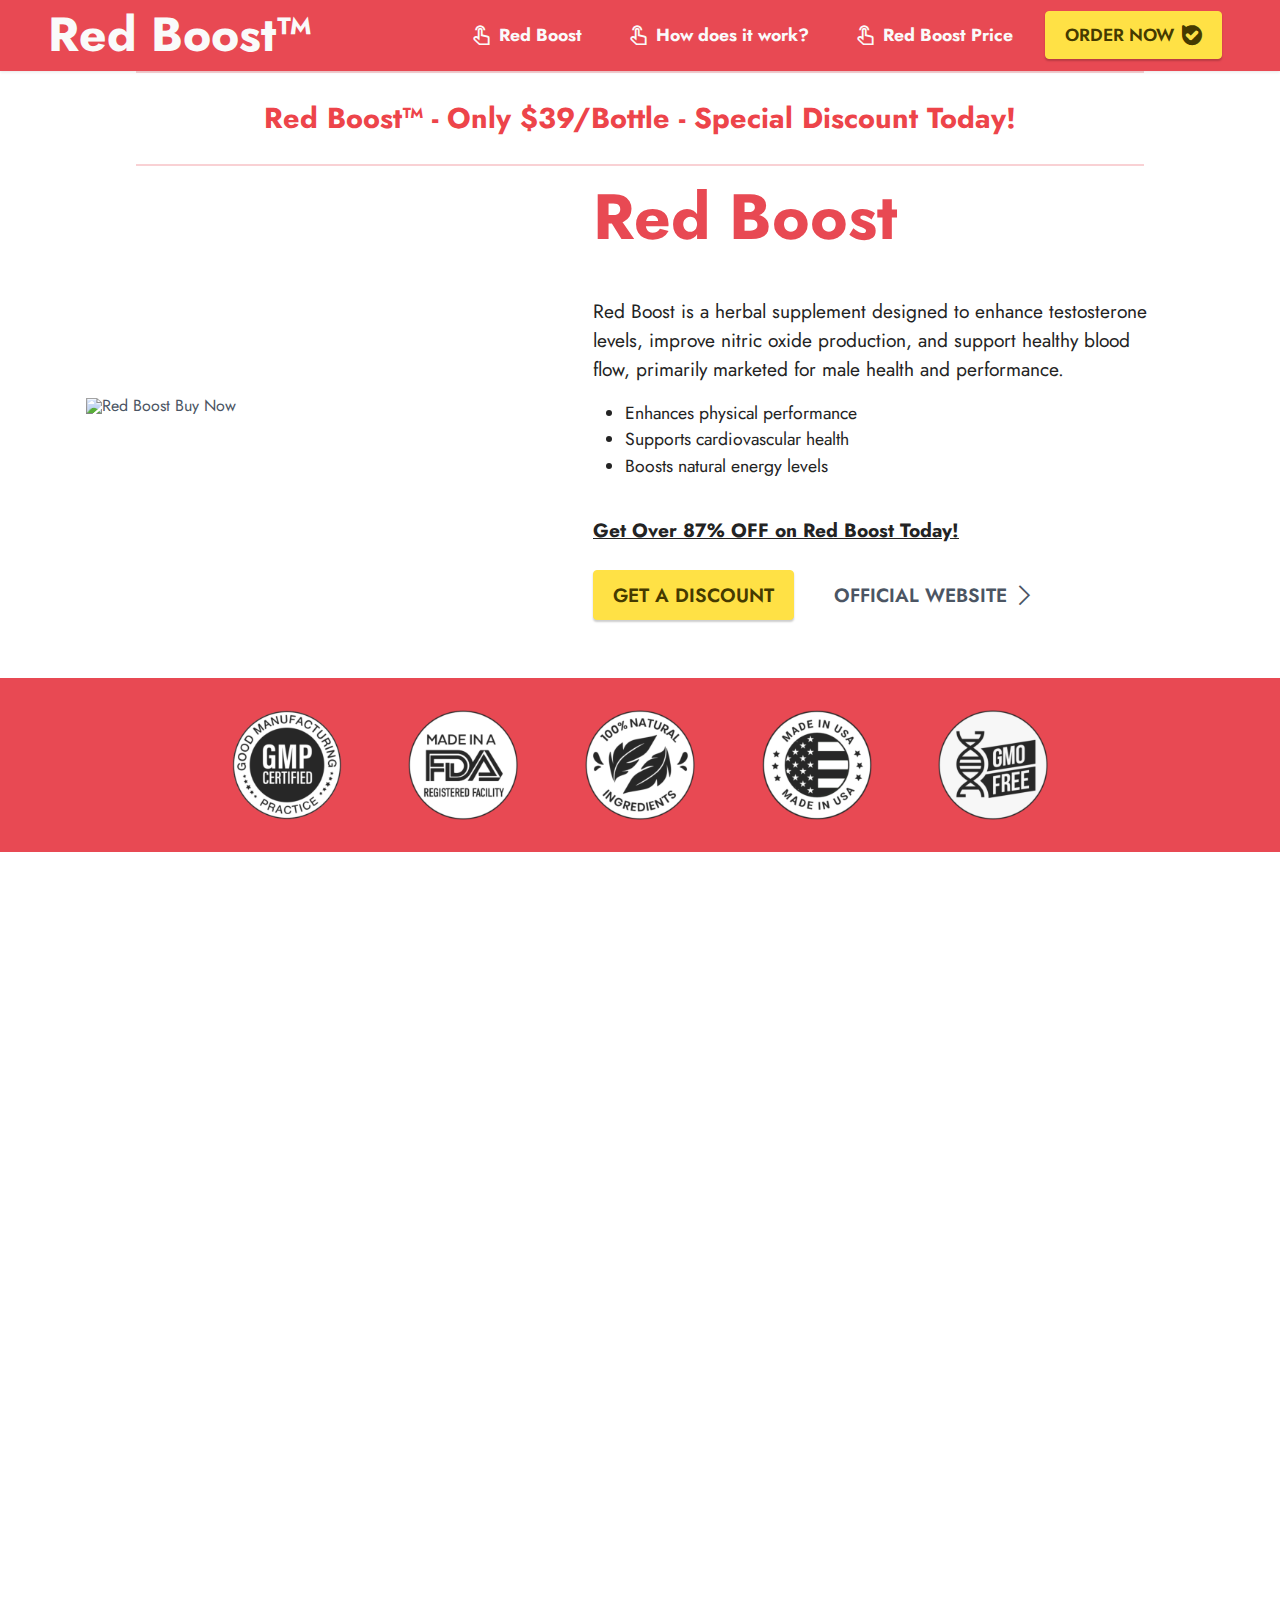
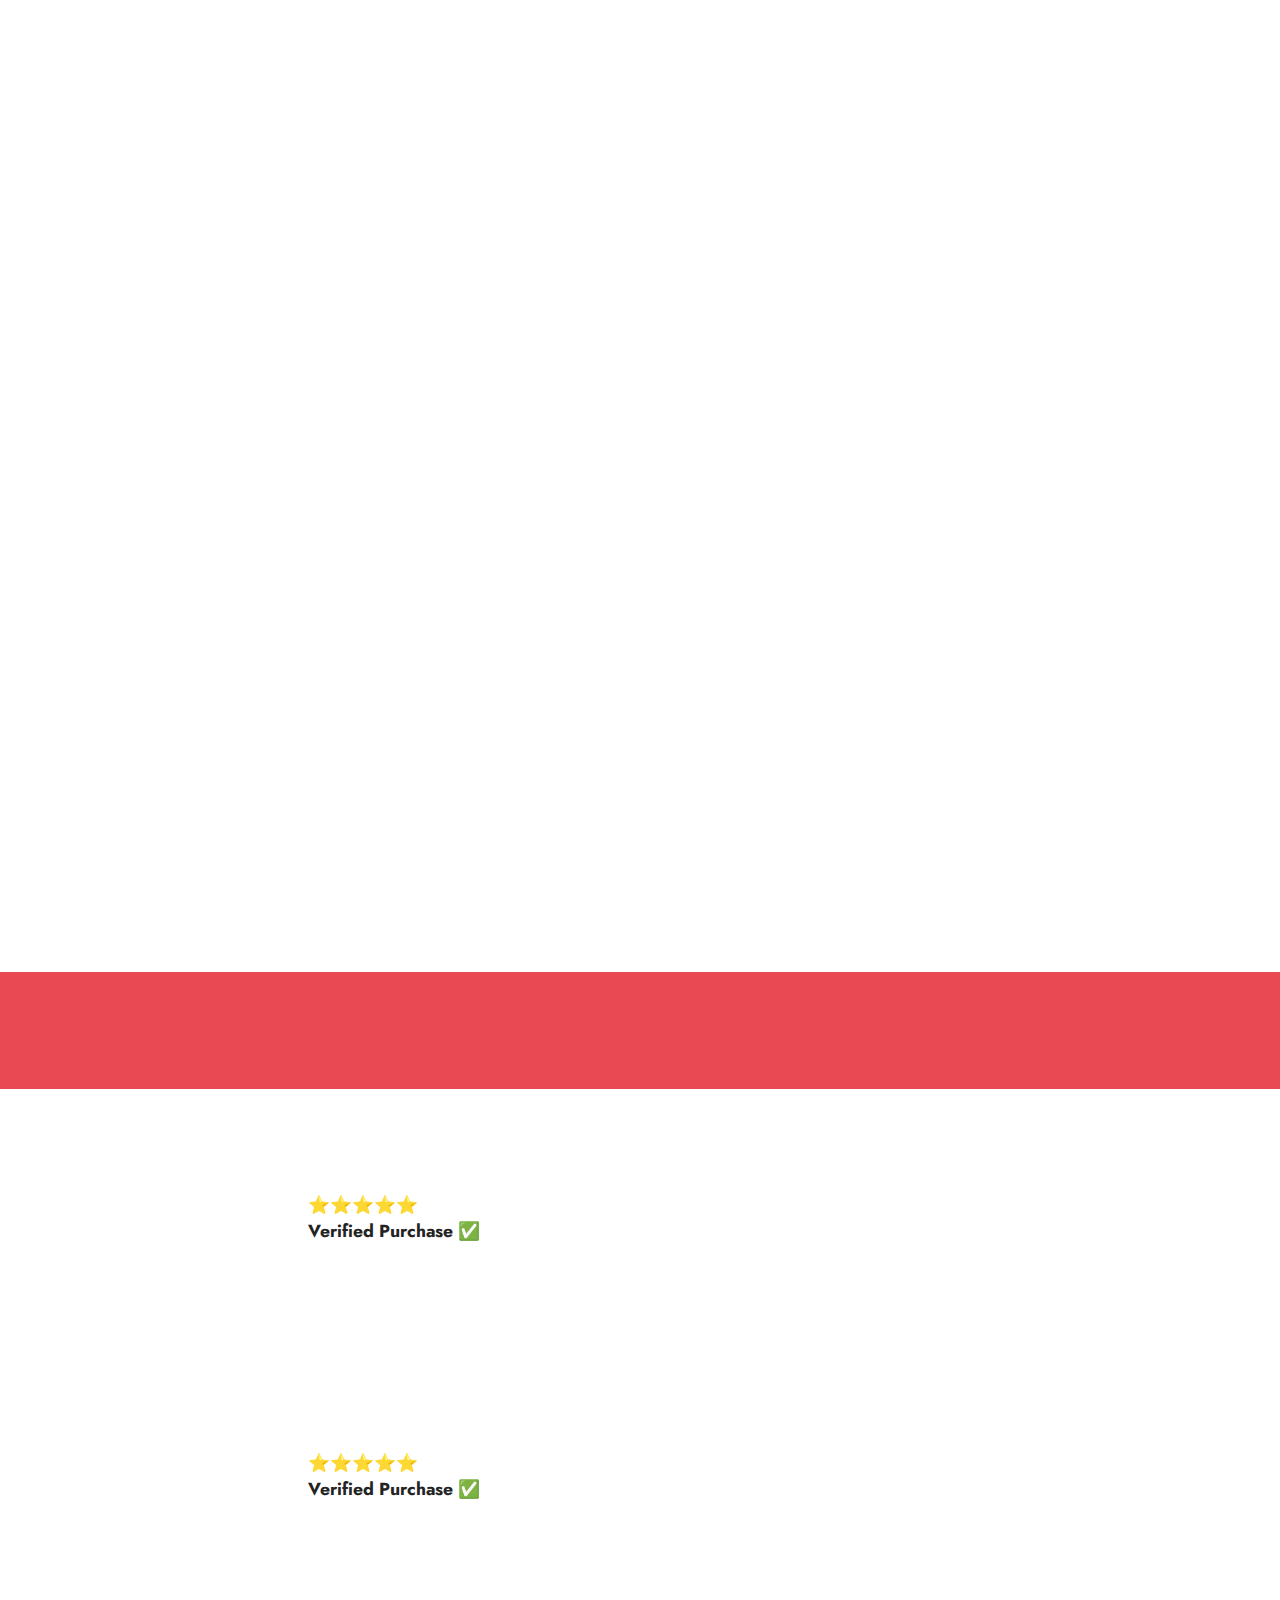
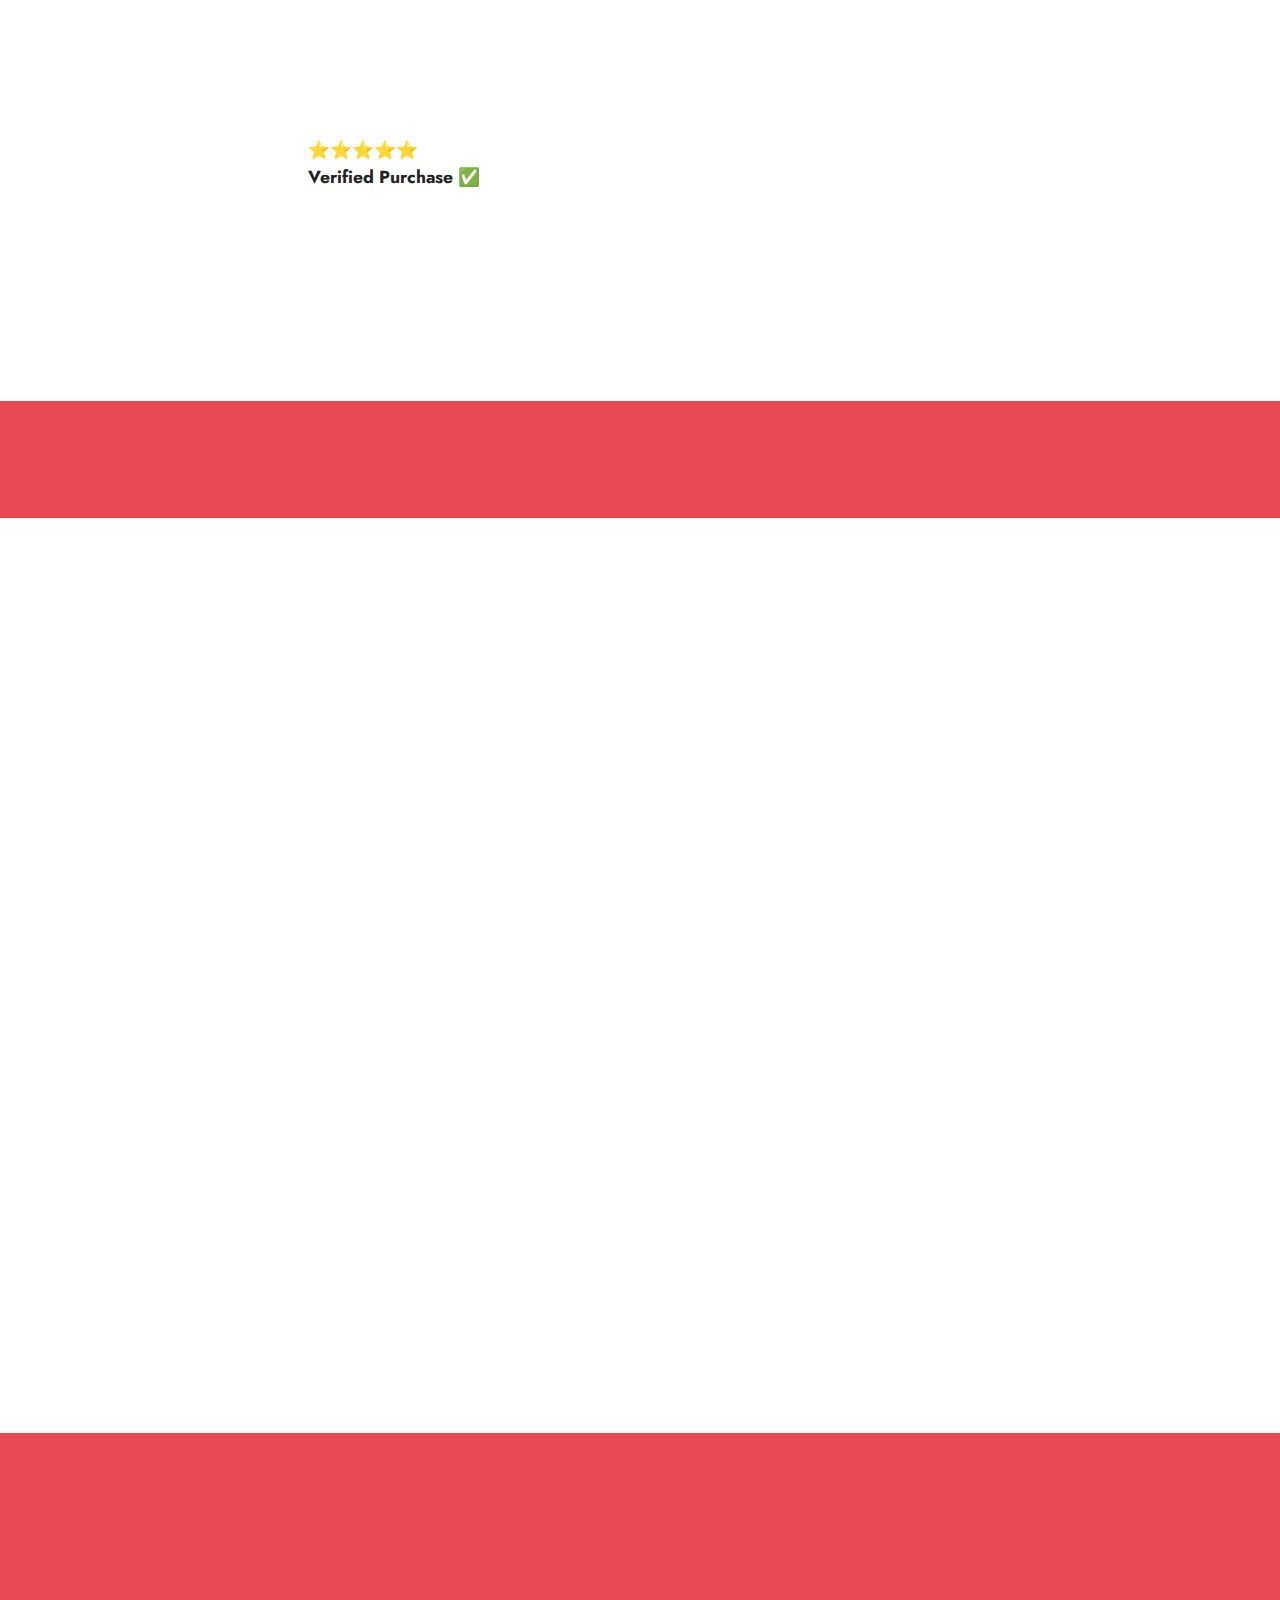
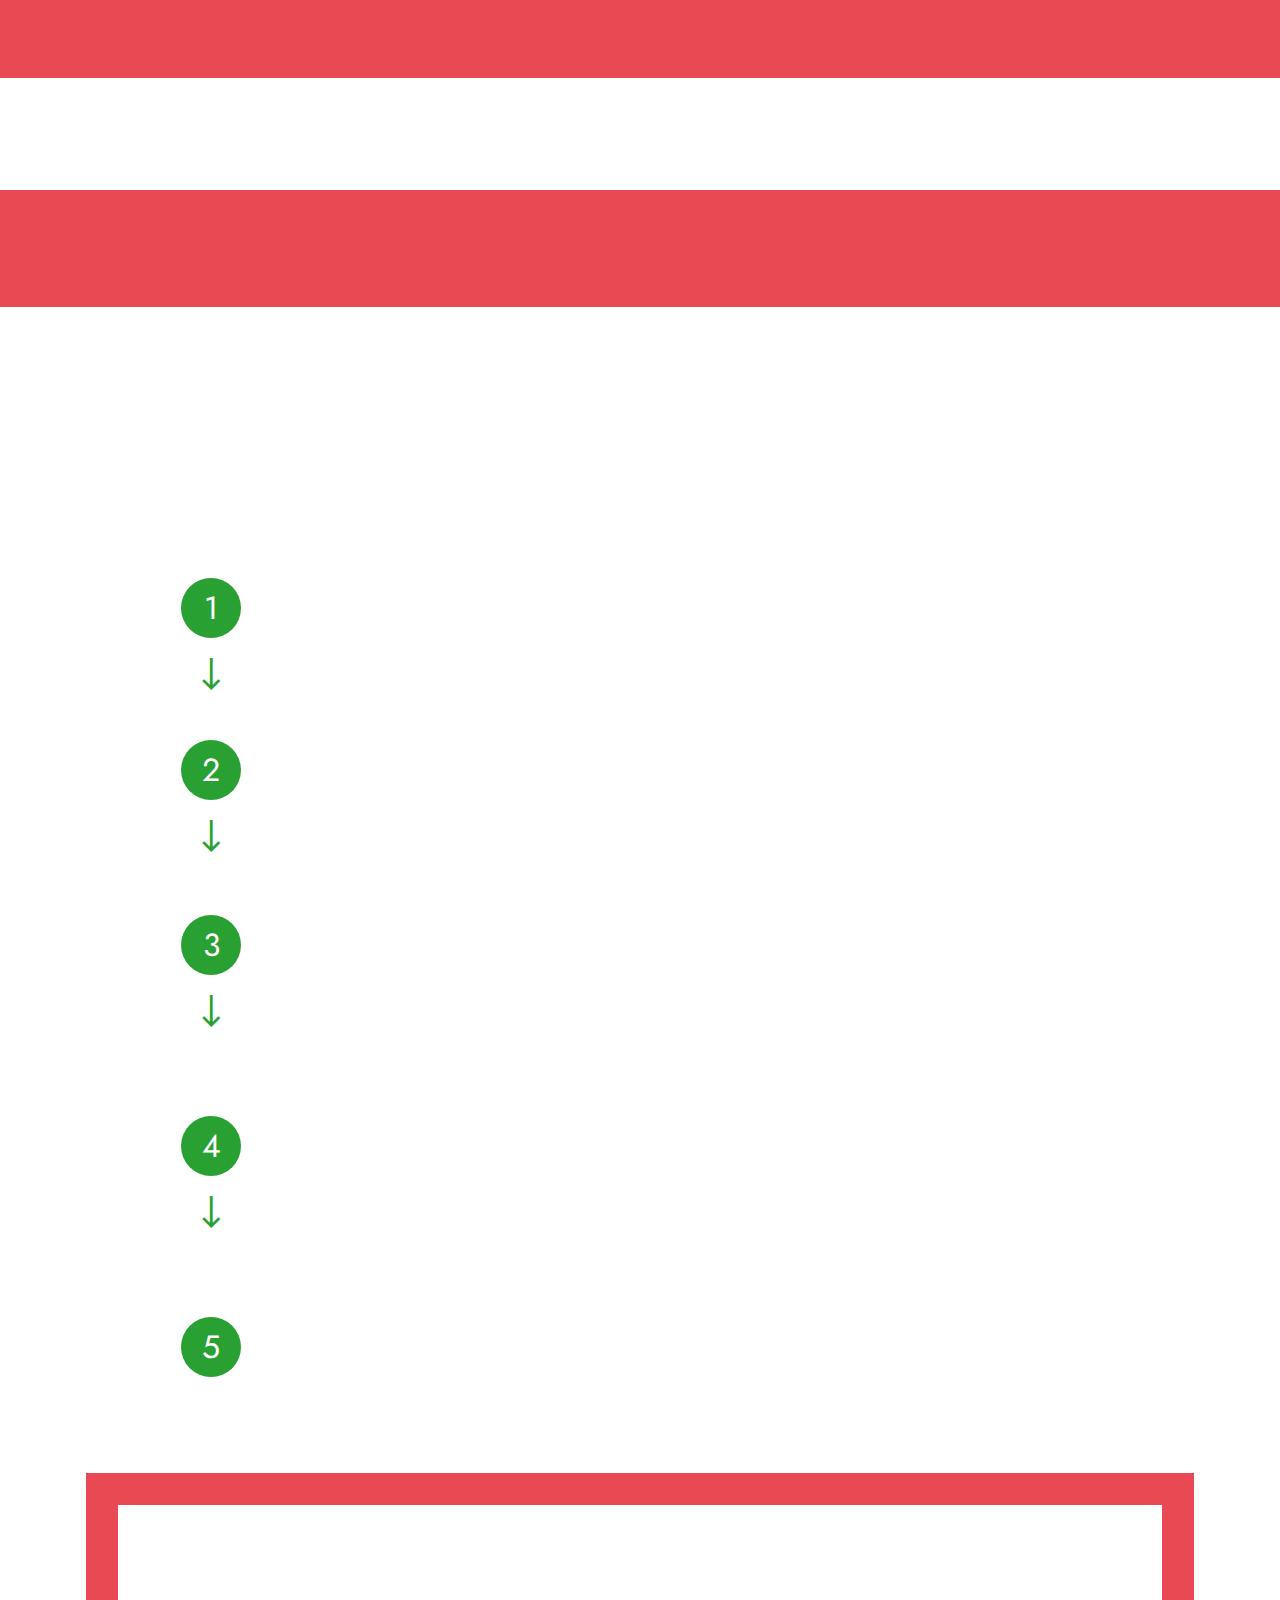
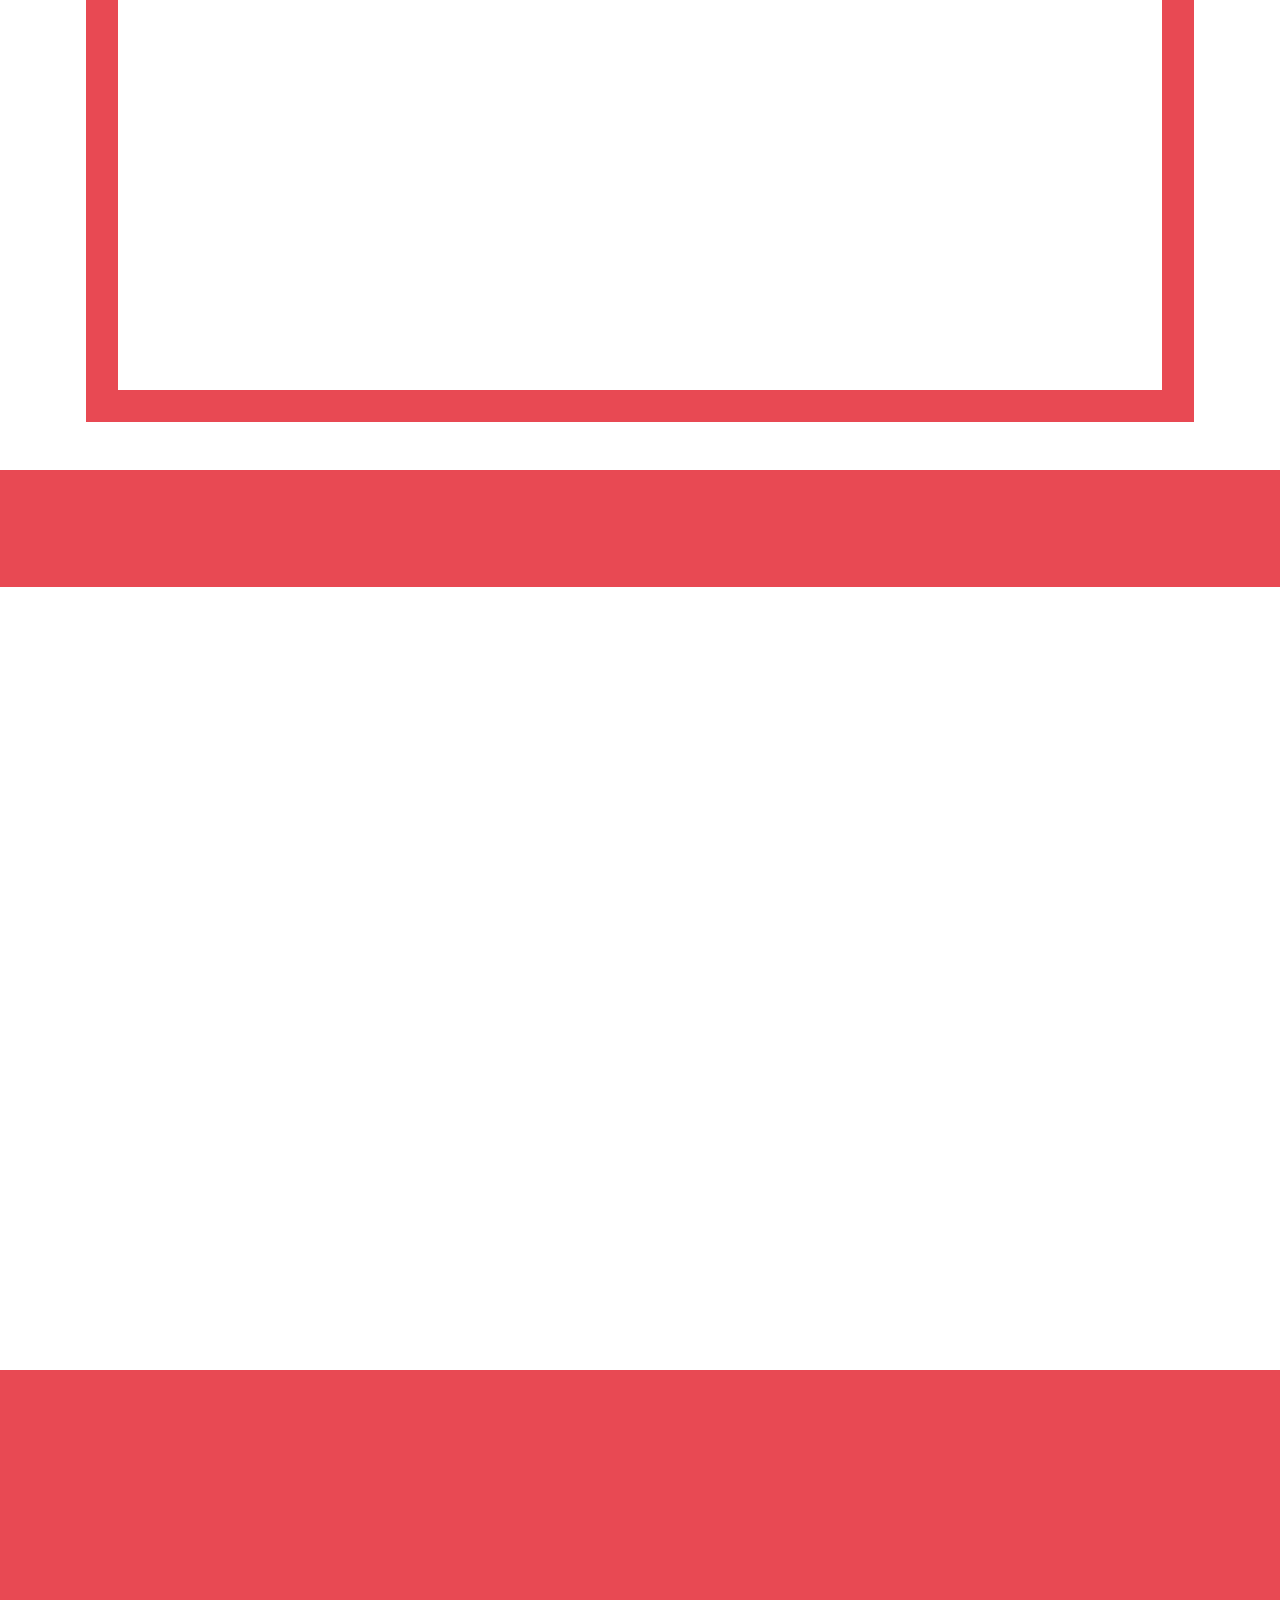
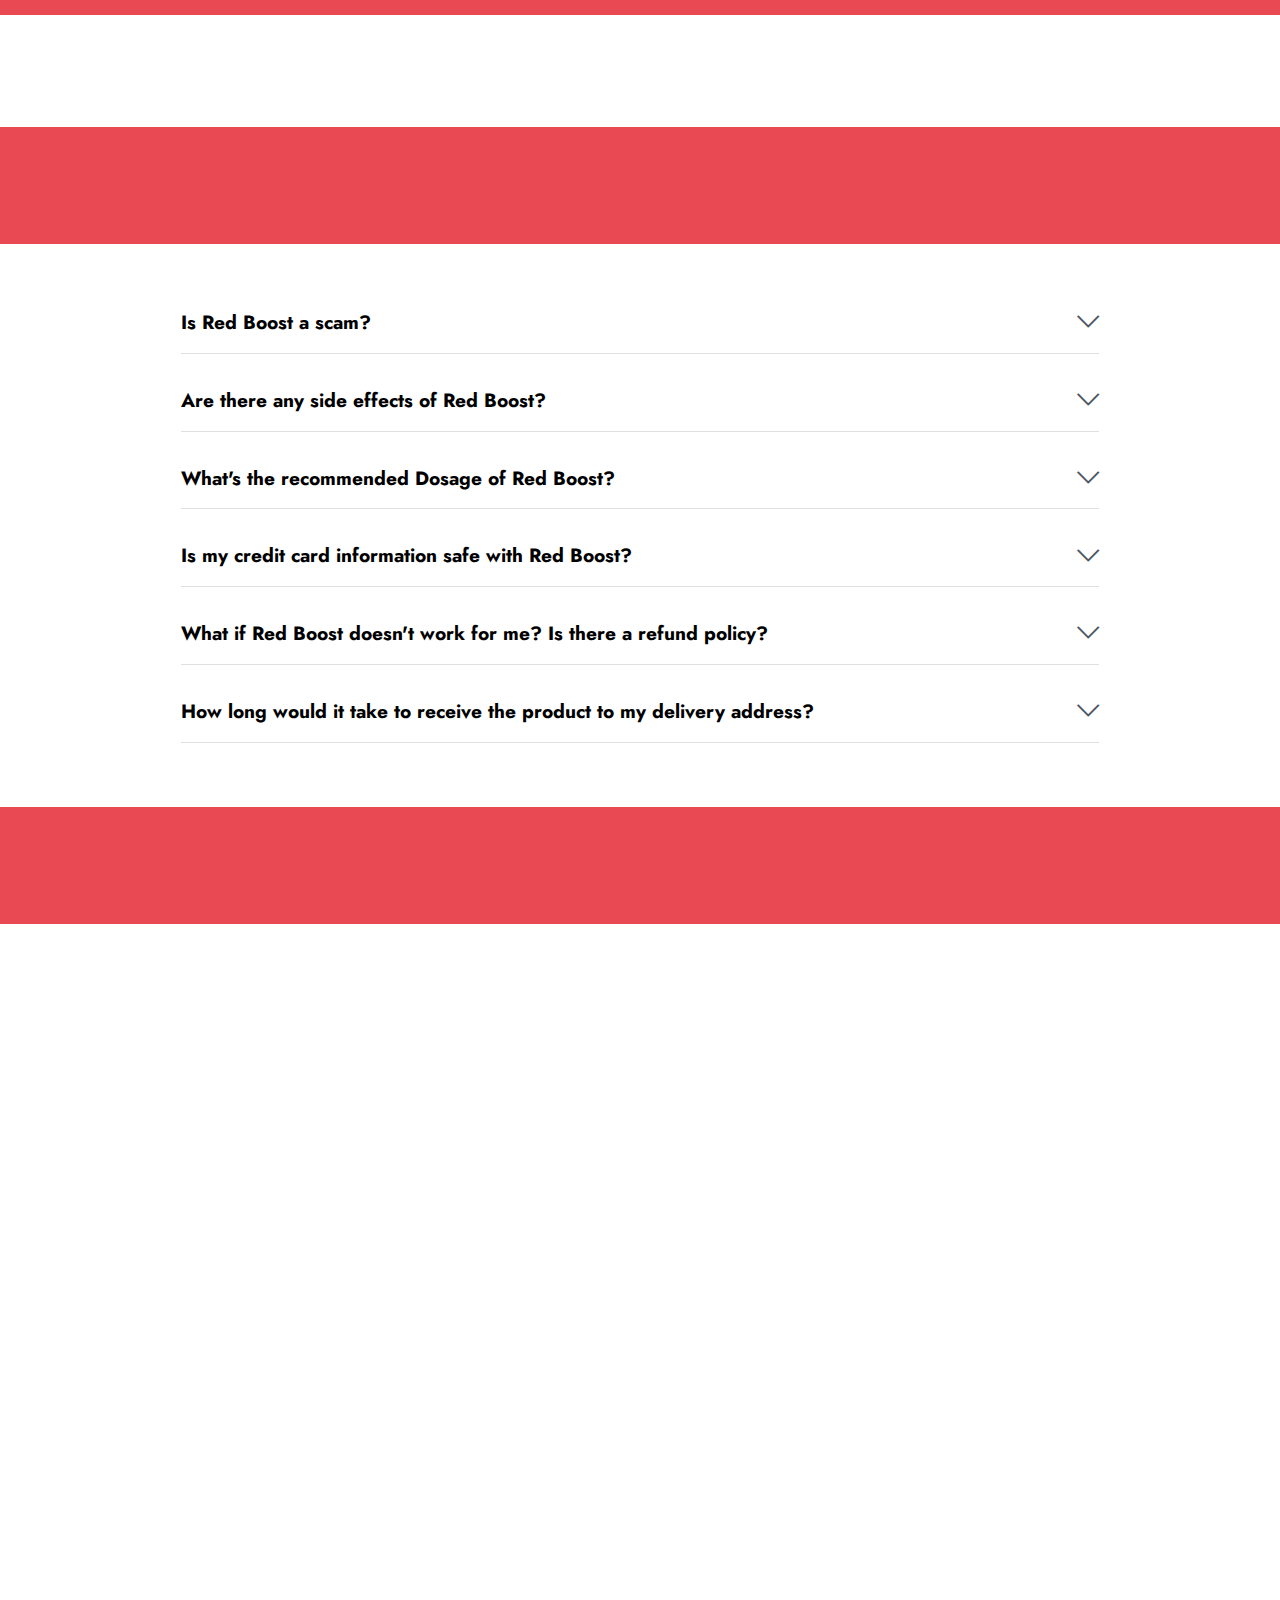
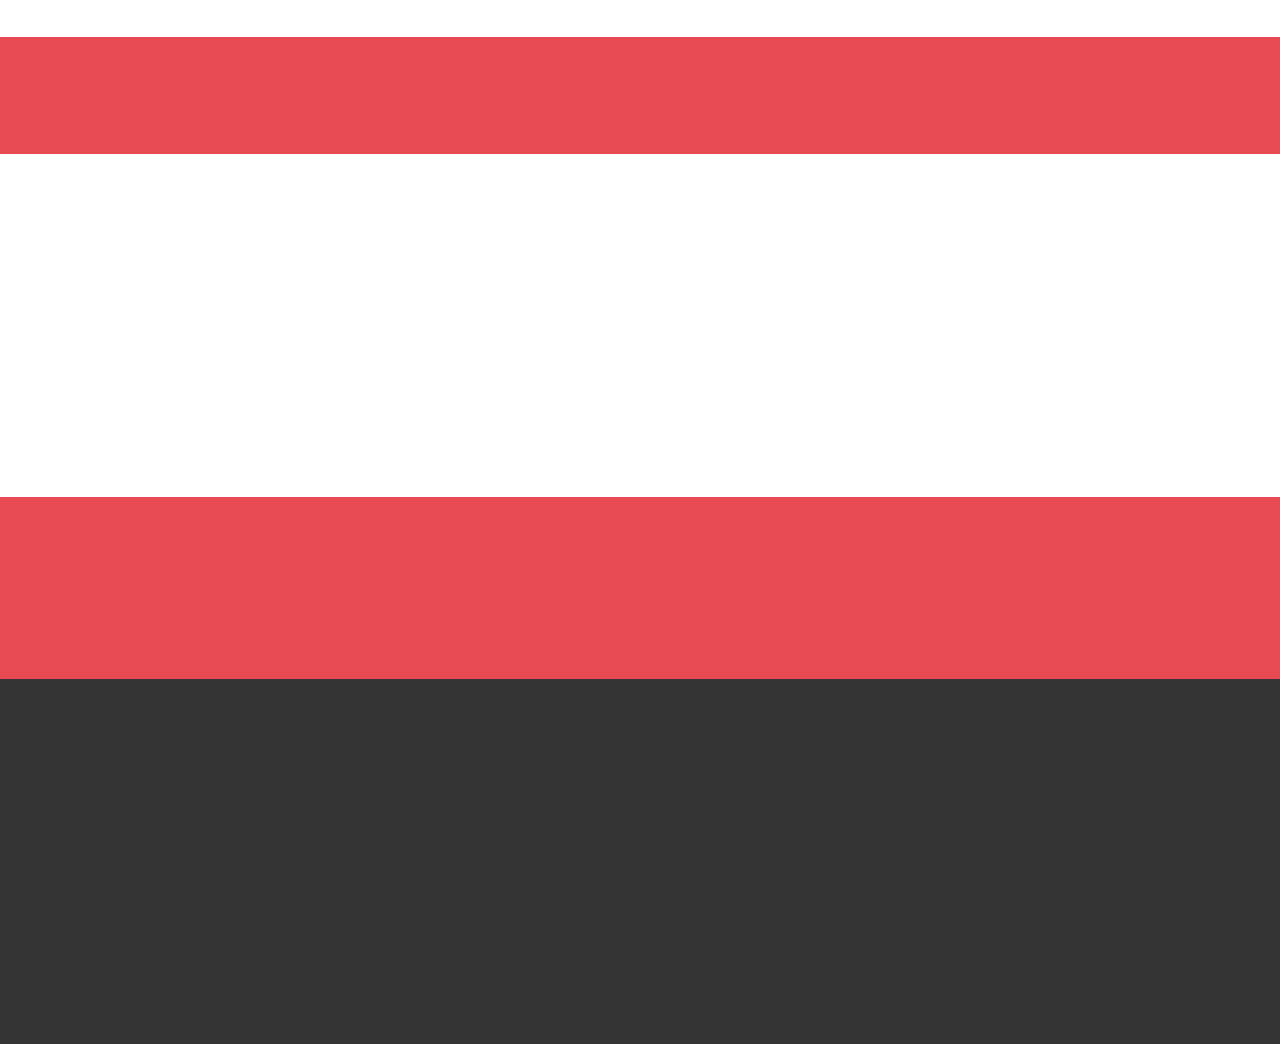
==== index.html @ dc1be2f3 "Add files via upload" ====
<!DOCTYPE html>
<html>
  <head>
    <title>Red Boost™ (Official USA) | Buy RedBoost $39/per jar</title>

    <meta charset="UTF-8" />
    <meta http-equiv="X-UA-Compatible" content="IE=edge" />

    <meta name="twitter:card" content="summary_large_image" />
    <meta name="twitter:image:src" content="" />
    <meta property="og:image" content="" />
    <meta name="twitter:title" content="Red Boost™ (Official USA) | Buy RedBoost $39/per jar" />
    <meta
      name="viewport"
      content="width=device-width, initial-scale=1, minimum-scale=1"
    />
    <link
      rel="shortcut icon"
      href="assets/images/usa.png"
      type="image/x-icon"
    />
    <meta name="description" content="Red Boost supplement is designed to improve men’s sexual health by addressing issues such as low energy, stamina, and power. Buy now to experience the benefits!" />
    <meta
      name="keywords"
      content="Red Boost, RedBoost, Red Boost supplement, Red Boost buy"
    />
    <meta http-equiv="content-language" content="en-us" />

    <link
      rel="stylesheet"
      href="assets/web/assets/mobirise-icons2/mobirise2.css"
    />
    <link
      rel="stylesheet"
      href="assets/web/assets/mobirise-icons/mobirise-icons.css"
    />
    <link rel="stylesheet" href="assets/bootstrap/css/bootstrap.min.css" />
    <link rel="stylesheet" href="assets/bootstrap/css/bootstrap-grid.min.css" />
    <link
      rel="stylesheet"
      href="assets/bootstrap/css/bootstrap-reboot.min.css"
    />
    <link rel="stylesheet" href="assets/animatecss/animate.css" />
    <link rel="stylesheet" href="assets/dropdown/css/style.css" />
    <link rel="stylesheet" href="assets/socicon/css/styles.css" />
    <link rel="stylesheet" href="assets/theme/css/style.css" />
    <link
      rel="preload"
      href="https://fonts.googleapis.com/css?family=Jost:100,200,300,400,500,600,700,800,900,100i,200i,300i,400i,500i,600i,700i,800i,900i&display=swap"
      as="style"
      onload="this.onload=null;this.rel='stylesheet'"
    />
    <noscript
      ><link
        rel="stylesheet"
        href="https://fonts.googleapis.com/css?family=Jost:100,200,300,400,500,600,700,800,900,100i,200i,300i,400i,500i,600i,700i,800i,900i&display=swap"
    /></noscript>
    <link
      rel="preload"
      as="style"
      href="assets/mobirise/css/mbr-additional.css"
    />
    <link
      rel="stylesheet"
      href="assets/mobirise/css/mbr-additional.css"
      type="text/css"
    />

    <meta name="geo.region" content="US" />
    <meta name="geo.placename" content="United States" />
  </head>
  <body>
    <!-- Analytics -->
    <!-- Snap Pixel Code -->
    <script type="text/javascript">
      (function (e, t, n) {
        if (e.snaptr) return;
        var a = (e.snaptr = function () {
          a.handleRequest
            ? a.handleRequest.apply(a, arguments)
            : a.queue.push(arguments);
        });
        a.queue = [];
        var s = "script";
        r = t.createElement(s);
        r.async = !0;
        r.src = n;
        var u = t.getElementsByTagName(s)[0];
        u.parentNode.insertBefore(r, u);
      })(window, document, "https://sc-static.net/scevent.min.js");

      snaptr("init", "e9f0e346-bda5-463f-97de-9b89f2078033", {
        user_email: "__INSERT_USER_EMAIL__",
      });

      snaptr("track", "PAGE_VIEW");
    </script>
    <!-- End Snap Pixel Code -->

    <!-- Meta Pixel Code -->
    <script>
      !(function (f, b, e, v, n, t, s) {
        if (f.fbq) return;
        n = f.fbq = function () {
          n.callMethod
            ? n.callMethod.apply(n, arguments)
            : n.queue.push(arguments);
        };
        if (!f._fbq) f._fbq = n;
        n.push = n;
        n.loaded = !0;
        n.version = "2.0";
        n.queue = [];
        t = b.createElement(e);
        t.async = !0;
        t.src = v;
        s = b.getElementsByTagName(e)[0];
        s.parentNode.insertBefore(t, s);
      })(
        window,
        document,
        "script",
        "https://connect.facebook.net/en_US/fbevents.js"
      );
      fbq("init", "1252382062025789");
      fbq("track", "PageView");
    </script>
    <noscript
      ><img
        height="1"
        width="1"
        style="display: none"
        src="https://www.facebook.com/tr?id=1252382062025789&ev=PageView&noscript=1"
    /></noscript>
    <!-- End Meta Pixel Code -->

    <!-- Google tag (gtag.js) -->
    <script
      async
      src="https://www.googletagmanager.com/gtag/js?id=G-0FQEKQXRQW"
    ></script>
    <script>
      window.dataLayer = window.dataLayer || [];
      function gtag() {
        dataLayer.push(arguments);
      }
      gtag("js", new Date());

      gtag("config", "G-0FQEKQXRQW");
    </script>
    <!-- /Analytics -->

    <section
      data-bs-version="5.1"
      class="menu menu2 cid-tmAYGHW7QI"
      once="menu"
      id="menu2-29"
    >
      <nav class="navbar navbar-dropdown navbar-expand-lg">
        <div class="container-fluid">
          <div class="navbar-brand">
            <span class="navbar-caption-wrap"
              ><a
                class="navbar-caption text-white text-primary display-2"
                href="https://my-redboost.us"
                >Red Boost™</a
              ></span
            >
          </div>
          <button
            class="navbar-toggler"
            type="button"
            data-toggle="collapse"
            data-bs-toggle="collapse"
            data-target="#navbarSupportedContent"
            data-bs-target="#navbarSupportedContent"
            aria-controls="navbarNavAltMarkup"
            aria-expanded="false"
            aria-label="Toggle navigation"
          >
            <div class="hamburger">
              <span></span>
              <span></span>
              <span></span>
              <span></span>
            </div>
          </button>
          <div class="collapse navbar-collapse" id="navbarSupportedContent">
            <ul class="navbar-nav nav-dropdown" data-app-modern-menu="true">
              <li class="nav-item">
                <a
                  class="nav-link link text-white text-primary display-4"
                  href="https://my-redboost.us#features12-2x"
                  ><span
                    class="mobi-mbri mobi-mbri-touch mbr-iconfont mbr-iconfont-btn"
                    style="font-size: 20px"
                  ></span
                  ><strong>Red Boost</strong></a
                >
              </li>
              <li class="nav-item">
                <a
                  class="nav-link link text-white text-primary display-4"
                  href="https://my-redboost.us#content4-6"
                  ><span
                    class="mobi-mbri mobi-mbri-touch mbr-iconfont mbr-iconfont-btn"
                    style="font-size: 20px"
                  ></span
                  ><strong>How does it work?</strong></a
                >
              </li>
              <li class="nav-item">
                <a
                  class="nav-link link text-white text-primary display-4"
                  href="https://my-redboost.us#content4-2f"
                  ><span
                    class="mobi-mbri mobi-mbri-touch mbr-iconfont mbr-iconfont-btn"
                    style="font-size: 20px"
                  ></span
                  ><strong>Red Boost Price</strong></a
                >
              </li>
            </ul>

            <div class="navbar-buttons mbr-section-btn">
              <a
                class="btn btn-warning display-4"
                href="https://6600a07-fv7q8zf32nxbu6aod6.hop.clickbank.net"
                rel="nofollow"
                ><span
                  class="socicon socicon-bale mbr-iconfont mbr-iconfont-btn"
                  style="font-size: 20px"
                ></span
                >ORDER NOW</a
              >
            </div>
          </div>
        </div>
      </nav>
    </section>

    <section
      data-bs-version="5.1"
      class="content6 cid-tGj2dk3VcB"
      id="content6-2p"
    >
      <div class="container-fluid">
        <div class="row justify-content-center">
          <div class="col-md-12 col-lg-10">
            <hr class="line" />
            <p class="mbr-text align-center mbr-fonts-style my-4 display-5">
              <strong
                >Red Boost™&nbsp;- Only $39/Bottle - Special
                Discount Today!</strong
              >
            </p>
            <hr class="line" />
          </div>
        </div>
      </div>
    </section>

    <section
      data-bs-version="5.1"
      class="header14 cid-tmAWnNTbYr"
      id="header14-28"
    >
      <div class="container">
        <div class="row justify-content-center align-items-center">
          <div class="col-12 col-md-5 image-wrapper">
            <a href="https://6600a07-fv7q8zf32nxbu6aod6.hop.clickbank.net" rel="nofollow"
              ><img
                src="assets/images/Red-Boost.png"
                alt="Red Boost Buy Now"
            /></a>
          </div>
          <div class="col-12 col-md">
            <div class="text-wrapper">
              <h1 class="mbr-section-title mbr-fonts-style mb-3 display-1">
                <strong>Red Boost</strong>
              </h1>
              <p class="mbr-text mbr-fonts-style display-7">
                <br />Red Boost is a herbal supplement designed to enhance testosterone levels, improve nitric oxide production, and support healthy blood flow, primarily marketed for male health and performance.
              </p>
              <div class="mbr-text mbr-fonts-style display-4">
                <ul>
                  
                  <li>Enhances physical performance</li>
                  
                  <li>Supports cardiovascular health</li>
                  
                  <li>Boosts natural energy levels</li>
                  
                </ul>
              </div>
              <p class="mbr-text mbr-fonts-style display-7">
                <strong
                  ><u
                    >Get Over 87% OFF on Red Boost Today!</u
                  ></strong
                ><br />
              </p>
              <div class="mbr-section-btn mt-3">
                <a
                  class="btn btn-warning display-7"
                  href="https://6600a07-fv7q8zf32nxbu6aod6.hop.clickbank.net"
                  rel="nofollow"
                  >GET A DISCOUNT<font face="Moririse2"></font
                ></a>
                <a
                  class="btn btn-primary-outline display-7"
                  href="https://6600a07-fv7q8zf32nxbu6aod6.hop.clickbank.net"
                  rel="nofollow"
                  ><span
                    class="mobi-mbri mobi-mbri-arrow-next mbr-iconfont mbr-iconfont-btn"
                    style="font-size: 20px"
                  ></span
                  >OFFICIAL WEBSITE</a
                >
              </div>
            </div>
          </div>
        </div>
      </div>
    </section>

    <section
      data-bs-version="5.1"
      class="people3 cid-tH9DkCSLTu"
      id="people03-2w"
    >
      <div class="images-container container">
        <div class="row justify-content-center">
          <div class="col-md-3 card">
            <img
              src="assets/images/gmp-certified.png"
              alt="Red Boost GMP Certified"
            />
          </div>
          <div class="col-md-3 card">
            <img
              src="assets/images/fda-approved.png"
              alt="Red Boost Made in FDA Registered Facility"
            />
          </div>
          <div class="col-md-3 card">
            <img
              src="assets/images/natural-product.png"
              alt="Red Boost 100% Natural Product"
            />
          </div>
          <div class="col-md-3 card">
            <img
              src="assets/images/made-in-usa.png"
              alt="Red Boost Made in USA"
            />
          </div>
          <div class="col-md-3 card">
            <img src="assets/images/gmo-free.png" alt="Red Boost GMO Free" />
          </div>
        </div>
      </div>
    </section>

    <section
      data-bs-version="5.1"
      class="features11 cid-tH9DmgGGPn"
      id="features12-2x"
    >
      <div class="container">
        <div class="m-0 row align-items-center">
          <div class="col-12 col-lg">
            <div class="card-wrapper">
              <div class="card-box">
                <h2 class="card-title mbr-fonts-style mb-4 display-2">
                  <strong>What Is Red Boost?</strong>
                </h2>
                <p class="mbr-text mbr-fonts-style mb-4 display-7">
                  <br />
                   Red Boost is a natural dietary supplement that is specifically designed to support healthy blood circulation and overall well-being. The formula targets the underlying factors contributing to poor fitness and addresses the root causes of inadequate blood flow. By harnessing the power of carefully selected ingredients, Red Boost enhances physical strength and provides the body with the necessary energy to perform at its best. <br /><br />
                   The supplement is formulated using organic substances and herbs, following proven methods to maximize its effectiveness. The ingredients in Red Boost stimulate the production of nitric oxide in the body, which in turn boosts blood flow and maintains healthy organ function. By increasing stamina and reducing anxiety and stress levels, Red Boost helps individuals achieve peak performance and well-being.<br /><br />
                   One of the key ingredients in Red Boost is horny goat weed extract, which has great antioxidant properties. This component helps reduce oxidative stress, which can indirectly affect reproductive health. The natural ingredients in Red Boost also ensure that the smooth muscle around the male reproductive organ is functioning optimally.<br /><br />
                   Red Boost also boosts nitric oxide levels in the body. Nitric oxide is a molecule involved in many bodily processes, including circulation, respiration, and reproduction. In men, nitric oxide is necessary for achieving and maintaining optimal reproductive health. It relaxes the smooth muscles of the organs and allows good blood flow into the tissues surrounding the outer reproductive organs. This improved blood flow results in better desire and long-lasting performance.<br /><br />
                   The Red Boost supplement offers a plethora of health benefits. Apart from male health benefits, the Red Boost formula provides multiple other health benefits that make the product attractive. These include higher nitric oxide levels, strengthened smooth muscles, better cardiovascular and mental health, and overall great internal health.<br /><br />
                   The product is made in the USA in an FDA-certified facility, ensuring its quality and safety. Red Boost is pure, safe, and has no negative side effects. It is produced under the most strict and precise conditions, making it a reliable choice for those seeking to improve their health and performance.<br /><br />
                  
                </p>
              </div>
            </div>
          </div>
          <div class="p-0 col-12 col-lg-6 md-pb">
            <div class="image-wrapper">
              <img
                src="assets/images/Red-Boost-supplement.png"
                alt="Red Boost Supplement"
              />
            </div>
          </div>
        </div>
      </div>
    </section>

    <section
      data-bs-version="5.1"
      class="content4 cid-tI6nLx69Mo"
      id="content4-2y"
    >
      <div class="container">
        <div class="row justify-content-center">
          <div class="title col-md-12 col-lg-12">
            <h2
              class="mbr-section-title mbr-fonts-style align-center mb-4 display-2"
            >
              <strong>Red Boost Reviews: Real Users, Real Results</strong>
            </h2>
          </div>
        </div>
      </div>
    </section>

    <section
      data-bs-version="5.1"
      class="team2 cid-tI6nMTyTXC"
      xmlns="http://www.w3.org/1999/html"
      id="team2-2z"
    >
      <div class="container">
        <div class="card">
          <div class="card-wrapper">
            <div class="row align-items-center">
              <div class="col-12 col-md-2">
                <div class="image-wrapper">
                  <img
                    src="assets/images/taylor.png"
                    alt="Red Boost Taylor"
                  />
                </div>
              </div>
              <div class="col-12 col-md">
                <div class="card-box">
                  <h5 class="card-title mbr-fonts-style m-0 mb-3 display-5">
                    <strong><u>Taylor P.</u></strong>
                  </h5>
                  <h6 class="card-subtitle mbr-fonts-style mb-3 display-4">
                    ⭐⭐⭐⭐⭐<br /><strong>Verified Purchase ✅</strong>
                  </h6>
                  <p class="mbr-text mbr-fonts-style display-7">
                    I was a bit skeptical at first, but after my second intake of Red Boost, I noticed a significant change. I felt more energetic and my performance improved drastically. My wife and I were able to enjoy our intimate moments more and I still felt energized afterwards. This product is truly awesome.
                  </p>
                </div>
              </div>
            </div>
          </div>
        </div>
        <div class="card">
          <div class="card-wrapper">
            <div class="row align-items-center">
              <div class="col-12 col-md-2">
                <div class="image-wrapper">
                  <img src="assets/images/casey.png" alt="Red Boost Casey" />
                </div>
              </div>
              <div class="col-12 col-md">
                <div class="card-box">
                  <h5 class="card-title mbr-fonts-style m-0 mb-3 display-5">
                    <strong><u>Casey V.</u></strong>
                  </h5>
                  <h6 class="card-subtitle mbr-fonts-style mb-3 display-4">
                    <strong>⭐⭐⭐⭐⭐<br /></strong
                    ><strong>Verified Purchase ✅</strong>
                  </h6>
                  <p class="mbr-text mbr-fonts-style display-7">
                    Red Boost has been a great addition to my daily routine. It has helped increase my libido and has subtly improved my erectile function. I've noticed that my erections are fuller and thicker, thanks to the improved blood flow provided by the ingredients in Red Boost. It's a great supplement for male health.
                  </p>
                </div>
              </div>
            </div>
          </div>
        </div>
        <div class="card">
          <div class="card-wrapper">
            <div class="row align-items-center">
              <div class="col-12 col-md-2">
                <div class="image-wrapper">
                  <img
                    src="assets/images/peyton.png"
                    alt="Red Boost Peyton"
                  />
                </div>
              </div>
              <div class="col-12 col-md">
                <div class="card-box">
                  <h5 class="card-title mbr-fonts-style m-0 mb-3 display-5">
                    <strong><u>Peyton B.</u></strong>
                  </h5>
                  <h6 class="card-subtitle mbr-fonts-style mb-3 display-4">
                    <strong>⭐⭐⭐⭐⭐<br /></strong
                    ><strong>Verified Purchase ✅</strong>
                  </h6>
                  <p class="mbr-text mbr-fonts-style display-7">
                    Before taking Red Boost, I was quite self-conscious about the size of my penis. However, since I started using this supplement, my confidence has improved significantly. I've noticed an increase in size and my partners have been more satisfied as well. I can confidently say that Red Boost has made my relationships more rewarding.
                  </p>
                </div>
              </div>
            </div>
          </div>
        </div>
      </div>
    </section>

    <section
      data-bs-version="5.1"
      class="content4 cid-tjtxWwqj42"
      id="content4-6"
    >
      <div class="container">
        <div class="row justify-content-center">
          <div class="title col-md-12 col-lg-12">
            <h2
              class="mbr-section-title mbr-fonts-style align-center mb-4 display-2"
            >
              <strong>How Does Red Boost Work?</strong>
            </h2>
          </div>
        </div>
      </div>
    </section>

    <section
      data-bs-version="5.1"
      class="content5 cid-sKy7tkCOig cid-tjtzqzBvQT"
      id="content5-7"
    >
      <div class="container">
        <div class="row justify-content-center">
          <div class="col-md-12 col-lg-10">
            <p class="mbr-text mbr-fonts-style display-7">
              Red Boost works by utilizing a proprietary blend of natural ingredients to support healthy blood flow, particularly to the male reproductive organs. The supplement's effectiveness lies in its ability to increase the production of nitric oxide in the body, a molecule crucial for various bodily processes including circulation, respiration, and reproduction. The increased nitric oxide levels help relax the smooth muscles of the organs, allowing for improved blood flow and consequently enhancing desire and performance.
              <br />
            </p>
          </div>
        </div>
      </div>
    </section>

    <section
      data-bs-version="5.1"
      class="content8 cid-tjtzAQHko8"
      id="content8-8"
    >
      <div class="container">
        <div class="row justify-content-center">
          <div class="counter-container col-md-12 col-lg-10">
            <div class="mbr-text mbr-fonts-style display-7">
              <ul>
                
                <li><strong>Red Boost works by increasing the production of nitric oxide in the body, a molecule crucial for various bodily processes.</strong></li>
                <br />
                
                <li><strong>The supplement contains a key ingredient, horny goat weed extract, which has antioxidant properties that help reduce oxidative stress.</strong></li>
                <br />
                
                <li><strong>The natural ingredients in Red Boost ensure optimal functioning of the smooth muscle around the male reproductive organ.</strong></li>
                <br />
                
                <li><strong>Red Boost boosts nitric oxide levels in the body, which is necessary for achieving and maintaining optimal reproductive health in men.</strong></li>
                <br />
                
                <li><strong>The increased nitric oxide levels help relax the smooth muscles of the organs, allowing for improved blood flow.</strong></li>
                <br />
                
                <li><strong>This improved blood flow, facilitated by Red Boost, results in enhanced desire and long-lasting performance.</strong></li>
                <br />
                
                <li>
                  <strong>Made in the USA in an FDA-Approved Facility</strong>
                </li>
              </ul>
            </div>
          </div>
        </div>
      </div>
    </section>

    <section
      data-bs-version="5.1"
      class="content4 cid-sKy7YKiKVs cid-tq5OSuAQeg"
      id="content4-2f"
    >
      <div class="container">
        <div class="row justify-content-center">
          <div class="title col-md-12 col-lg-10">
            <h3
              class="mbr-section-title mbr-fonts-style align-center mb-4 display-2"
            >
              <strong>Limited Time Discounted Pricing - Act Now! </strong><br />
            </h3>
            <h4
              class="mbr-section-subtitle align-center mbr-fonts-style mb-4 display-5"
            >
              <strong> Buy Red Boost While Stocks Last!</strong>
            </h4>
          </div>
        </div>
      </div>
    </section>

    <section data-bs-version="5.1" class="image3 cid-tjufRGoCIV" id="image3-l">
      <div class="container">
        <div class="row justify-content-center">
          <div class="col-12 col-lg-10">
            <div class="image-wrapper">
              <a href="https://6600a07-fv7q8zf32nxbu6aod6.hop.clickbank.net" rel="nofollow"
                ><img
                  src="assets/images/Red-Boost-buy.png"
                  alt="Red Boost"
              /></a>
            </div>
          </div>
        </div>
      </div>
    </section>

    <section
      data-bs-version="5.1"
      class="content4 cid-tkw6WynXJP"
      id="content4-1c"
    >
      <div class="container">
        <div class="row justify-content-center">
          <div class="title col-md-12 col-lg-12">
            <h2
              class="mbr-section-title mbr-fonts-style align-center mb-4 display-2"
            >
              <strong>Red Boost Ingredients: What's Inside?</strong>
            </h2>
          </div>
        </div>
      </div>
    </section>

    <section
      data-bs-version="5.1"
      class="content5 cid-sKy7tkCOig cid-tkw70l93LY"
      id="content5-1d"
    >
      <div class="container">
        <div class="row justify-content-center">
          <div class="col-md-12 col-lg-10">
            <p class="mbr-text mbr-fonts-style display-7">
              Red Boost is formulated with a blend of natural ingredients, each selected for their unique health benefits. These ingredients work together to support healthy blood flow, enhance testosterone levels, and improve overall well-being. The key components include Icariin, also known as 'horny goat weed', Tongkat Ali, Fenugreek, Citrulline, and Nettle Root. Each of these ingredients plays a crucial role in the effectiveness of the Red Boost supplement.
              <br /><br /><strong
                >Here is a list of major Red Boost Vitamins &amp;
                Ingredients along with their benefits:&nbsp;</strong
              ><br />
            </p>
          </div>
        </div>
      </div>
    </section>

    <section
      data-bs-version="5.1"
      class="features19 cid-tkw7hjl6MS"
      id="features20-1e"
    >
      <div class="container">
        <div class="row justify-content-center">
          <div class="col-12 col-md-10">
             
            <div class="item mbr-flex">
              <div class="icon-box">
                <span class="step-number mbr-fonts-style display-5"
                  >1</span
                >
              </div>
              <div class="text-box">
                <h4
                  class="icon-title card-title mbr-black mbr-fonts-style display-7"
                >
                  <strong>Icariin (Horny Goat Weed)</strong>
                </h4>
                <h5 class="icon-text mbr-black mbr-fonts-style display-4">
                  Icariin, also known as 'Horny Goat Weed', is a powerful male performance herb that has been used for centuries in Asia. It is a potent antioxidant that supports healthy blood flow, boosting hardness, desire, and stamina.
                </h5>
              </div>
            </div>
              
            <div class="item mbr-flex">
              <div class="icon-box">
                <span class="step-number mbr-fonts-style display-5"
                  >2</span
                >
              </div>
              <div class="text-box">
                <h4
                  class="icon-title card-title mbr-black mbr-fonts-style display-7"
                >
                  <strong>Tongkat Ali</strong>
                </h4>
                <h5 class="icon-text mbr-black mbr-fonts-style display-4">
                  Tongkat Ali is a herbal extract with multiple benefits. It works to minimize oxidative stress and reduces fatigue levels while supporting the conversion of food into workable energy.
                </h5>
              </div>
            </div>
              
            <div class="item mbr-flex">
              <div class="icon-box">
                <span class="step-number mbr-fonts-style display-5"
                  >3</span
                >
              </div>
              <div class="text-box">
                <h4
                  class="icon-title card-title mbr-black mbr-fonts-style display-7"
                >
                  <strong>Fenugreek</strong>
                </h4>
                <h5 class="icon-text mbr-black mbr-fonts-style display-4">
                  Fenugreek is a natural substance that works in a unique way to restore vitality and energy. It also strengthens the immune system. This substance helps in enhancing cognitive wellbeing, strengthening physical health, and supports in alleviating inflammatory conditions while reducing oxidative stress.
                </h5>
              </div>
            </div>
              
            <div class="item mbr-flex">
              <div class="icon-box">
                <span class="step-number mbr-fonts-style display-5"
                  >4</span
                >
              </div>
              <div class="text-box">
                <h4
                  class="icon-title card-title mbr-black mbr-fonts-style display-7"
                >
                  <strong>Citrulline</strong>
                </h4>
                <h5 class="icon-text mbr-black mbr-fonts-style display-4">
                  Citrulline is a potent nutrient that boosts vasodilation, a process which supports the flow of nutrient-rich blood to every part of the body while maintaining healthy blood vessels. It has a potent effect on nitric oxide and oxygen while supporting healthy blood flow. It is frequently used by athletes to improve physical performance and also helps maintain healthy blood pressure.
                </h5>
              </div>
            </div>
              
            <div class="item mbr-flex last">
              <div class="icon-box">
                <span class="step-number mbr-fonts-style display-5"
                  >5</span
                >
              </div>
              <div class="text-box">
                <h4
                  class="icon-title card-title mbr-black mbr-fonts-style display-7"
                >
                  <strong>Nettle Root</strong>
                </h4>
                <h5 class="icon-text mbr-black mbr-fonts-style display-4">
                  Nettle Root works in a unique way to restore vitality and energy, and also strengthens the immune system. It helps in enhancing cognitive wellbeing, strengthening physical health, and supports in alleviating inflammatory conditions while reducing oxidative stress. It also repairs the damages caused by toxins.
                </h5>
              </div>
            </div>
             
          </div>
        </div>
      </div>
    </section>

    <section
      data-bs-version="5.1"
      class="content5 cid-tH9siU8KyP"
      id="content5-2v"
    >
      <div class="container">
        <div class="card-wrapper">
          <div class="content-wrapper">
            <div class="row align-items-center">
              <div class="col-12 col-lg-4">
                <div class="image-wrapper">
                  <img
                    src="assets/images/Red-Boost-money-back-guarantee.png"
                    alt="Red Boost Money Back Guarantee"
                  />
                </div>
              </div>
              <div class="col-12 col-lg text-column">
                <div class="text-wrapper">
                  <h2
                    class="card-title mbr-fonts-style mb-3 mbr-bold display-2"
                  >
                    Money Back Guarantee
                  </h2>
                  <p class="mbr-text mbr-fonts-style mb-4 display-7">
                    <br />We are confident that you will be satisfied with the
                    effectiveness and quality of our Red Boost supplement.
                    To back up this confidence, we offer a 100% money-back
                    guarantee for 180 days from the date of purchase.
                    <br />
                    <br />If you are not satisfied with Red Boost for any
                    reason, simply contact us through our dedicated Red Boost portal. We will process your refund within 48 hours of
                    receiving the returned product, even if the bottles are
                    empty.
                  </p>
                </div>
              </div>
            </div>
          </div>
        </div>
      </div>
    </section>

    <section
      data-bs-version="5.1"
      class="content4 cid-tkwewnI2cJ"
      id="content4-1j"
    >
      <div class="container">
        <div class="row justify-content-center">
          <div class="title col-md-12 col-lg-12">
            <h2
              class="mbr-section-title mbr-fonts-style align-center mb-4 display-2"
            >
              <strong>Benefits of Red Boost</strong>
            </h2>
          </div>
        </div>
      </div>
    </section>

    <section
      data-bs-version="5.1"
      class="content5 cid-sKy7tkCOig cid-tkwhoi5CpZ"
      id="content5-1m"
    >
      <div class="container">
        <div class="row justify-content-center">
          <div class="col-md-12 col-lg-10">
            <p class="mbr-text mbr-fonts-style display-7">
              Red Boost offers a wide range of health benefits, making it a unique and comprehensive dietary supplement. Apart from its primary function of supporting healthy blood circulation and enhancing testosterone levels, it also contributes to overall well-being by providing benefits such as increased nitric oxide production, strengthened smooth muscles, improved cardiovascular and mental health, and overall internal health. These benefits make Red Boost an attractive choice for those seeking to improve their health and performance.<br /><br /><strong
                >When taken regularly as part of your daily routine, Red Boost can help you experience the following benefits:</strong
              ><br />
            </p>
          </div>
        </div>
      </div>
    </section>

    <section
      data-bs-version="5.1"
      class="content8 cid-tkweGBFQtz"
      id="content8-1l"
    >
      <div class="container">
        <div class="row justify-content-center">
          <div class="counter-container col-md-12 col-lg-10">
            <div class="mbr-text mbr-fonts-style display-7">
              <ul>
                
                <li><strong>Increased Nitric Oxide Production</strong>: Red Boost increases the production of nitric oxide in the body, which can help with impotence, early orgasms, and other associated problems.</li>
                
                <li><strong>Genital Health Gains</strong>: The supplement can help to naturally recover genital health, reducing the risk of problems such as urgency and frequent urination.</li>
                
                <li><strong>Natural Energy and Passion Drive Boost</strong>: Red Boost increases innate vitality, ensuring readiness for performance throughout the day.</li>
                
                <li><strong>Supports Blood Flow and Cardiovascular Health</strong>: The supplement supports arterial health and sustains good blood flow, making it easier for the heart to circulate blood throughout the body.</li>
                
                <li><strong>Stress Relief Assistance</strong>: Red Boost helps restore hormone levels and reduce stress, assisting in overcoming exhaustion and reviving everyday stamina levels.</li>
                
                <li><strong>Enhanced Physical Performance</strong>: By increasing stamina and reducing anxiety and stress levels, Red Boost helps individuals achieve peak physical performance and well-being.</li>
                
              </ul>
            </div>
          </div>
        </div>
      </div>
    </section>

    <section
      data-bs-version="5.1"
      class="content4 cid-sKy7YKiKVs cid-tq5PtlefNK"
      id="content4-2g"
    >
      <div class="container">
        <div class="row justify-content-center">
          <div class="title col-md-12 col-lg-10">
            <h3
              class="mbr-section-title mbr-fonts-style align-center mb-4 display-2"
            >
              <strong>Limited Time Discounted Pricing - Act Now! </strong><br />
            </h3>
            <h4
              class="mbr-section-subtitle align-center mbr-fonts-style mb-4 display-5"
            >
              <strong> Buy Red Boost While Stocks Last!</strong>
            </h4>
          </div>
        </div>
      </div>
    </section>

    <section data-bs-version="5.1" class="image3 cid-tkwhJbxu0R" id="image3-1o">
      <div class="container">
        <div class="row justify-content-center">
          <div class="col-12 col-lg-10">
            <div class="image-wrapper">
              <a href="https://6600a07-fv7q8zf32nxbu6aod6.hop.clickbank.net" rel="nofollow"
                ><img
                  src="assets/images/Red-Boost-buy.png"
                  alt="Red Boost Price"
              /></a>
            </div>
          </div>
        </div>
      </div>
    </section>

    <section
      data-bs-version="5.1"
      class="content4 cid-tkwje8UTle"
      id="content4-1p"
    >
      <div class="container">
        <div class="row justify-content-center">
          <div class="title col-md-12 col-lg-12">
            <h2
              class="mbr-section-title mbr-fonts-style align-center mb-4 display-2"
            >
              <strong>Red Boost Frequently Asked Questions</strong>
            </h2>
          </div>
        </div>
      </div>
    </section>

    <section
      data-bs-version="5.1"
      class="content16 cid-tkwjoCkNd5"
      id="content16-1q"
    >
      <div class="container">
        <div class="row justify-content-center">
          <div class="col-12 col-md-10">
            <div
              id="bootstrap-accordion_22"
              class="panel-group accordionStyles accordion"
              role="tablist"
              aria-multiselectable="true"
            >
              <div class="card mb-3">
                <div class="card-header" role="tab" id="headingOne">
                  <a
                    role="button"
                    class="panel-title collapsed"
                    data-toggle="collapse"
                    data-bs-toggle="collapse"
                    data-core=""
                    href="#collapse1_22"
                    aria-expanded="false"
                    aria-controls="collapse1"
                  >
                    <h2 class="panel-title-edit mbr-fonts-style mb-0 display-7">
                      <strong>Is Red Boost a scam?</strong>
                    </h2>
                    <span class="sign mbr-iconfont mbri-arrow-down"></span>
                  </a>
                </div>
                <div
                  id="collapse1_22"
                  class="panel-collapse noScroll collapse"
                  role="tabpanel"
                  aria-labelledby="headingOne"
                  data-parent="#accordion"
                  data-bs-parent="#bootstrap-accordion_22"
                >
                  <div class="panel-body">
                    <p class="mbr-fonts-style panel-text display-4">
                      There is no evidence to suggest that Red Boost is a
                      scam. It's just that people are&nbsp;spreading fake news
                      to attract more clicks and views. The product is made by a
                      reputable company, Maximum Edge Nutrition, and is
                      manufactured in an FDA-approved and GMP-certified
                      facility. Red Boost is also backed by a 180-day
                      money-back guarantee, which means that you can try it
                      risk-free.<br />
                    </p>
                  </div>
                </div>
              </div>
              <div class="card mb-3">
                <div class="card-header" role="tab" id="headingOne">
                  <a
                    role="button"
                    class="panel-title collapsed"
                    data-toggle="collapse"
                    data-bs-toggle="collapse"
                    data-core=""
                    href="#collapse2_22"
                    aria-expanded="false"
                    aria-controls="collapse2"
                  >
                    <h2 class="panel-title-edit mbr-fonts-style mb-0 display-7">
                      <strong
                        >Are there any side effects of Red Boost?</strong
                      >
                    </h2>
                    <span class="sign mbr-iconfont mbri-arrow-down"></span>
                  </a>
                </div>
                <div
                  id="collapse2_22"
                  class="panel-collapse noScroll collapse"
                  role="tabpanel"
                  aria-labelledby="headingOne"
                  data-parent="#accordion"
                  data-bs-parent="#bootstrap-accordion_22"
                >
                  <div class="panel-body">
                    <p class="mbr-fonts-style panel-text display-4">
                      Millions of customers have tried Red Boost supplement,
                      and so far, we have not had any reports of severe side
                      effects. Nonetheless, for safety reasons, we consistently
                      advise speaking with a medical professional prior to
                      initiating any new supplement routine.<br />
                    </p>
                  </div>
                </div>
              </div>
              <div class="card mb-3">
                <div class="card-header" role="tab" id="headingOne">
                  <a
                    role="button"
                    class="panel-title collapsed"
                    data-toggle="collapse"
                    data-bs-toggle="collapse"
                    data-core=""
                    href="#collapse3_22"
                    aria-expanded="false"
                    aria-controls="collapse3"
                  >
                    <h2 class="panel-title-edit mbr-fonts-style mb-0 display-7">
                      <strong
                        >What's the recommended Dosage of Red Boost?</strong
                      >
                    </h2>
                    <span class="sign mbr-iconfont mbri-arrow-down"></span>
                  </a>
                </div>
                <div
                  id="collapse3_22"
                  class="panel-collapse noScroll collapse"
                  role="tabpanel"
                  aria-labelledby="headingOne"
                  data-parent="#accordion"
                  data-bs-parent="#bootstrap-accordion_22"
                >
                  <div class="panel-body">
                    <p class="mbr-fonts-style panel-text display-4">
                      The recommended dosage of Red Boost is to take one
                      full dropper of the supplement under your tongue every
                      morning before breakfast. You can also mix the drops with
                      a glass of water or any other liquid and drink it. A
                      single bottle of Red Boost contains 60 ml of the
                      supplement, which is enough for a month's use.<br />
                    </p>
                  </div>
                </div>
              </div>
              <div class="card mb-3">
                <div class="card-header" role="tab" id="headingOne">
                  <a
                    role="button"
                    class="panel-title collapsed"
                    data-toggle="collapse"
                    data-bs-toggle="collapse"
                    data-core=""
                    href="#collapse4_22"
                    aria-expanded="false"
                    aria-controls="collapse4"
                  >
                    <h2 class="panel-title-edit mbr-fonts-style mb-0 display-7">
                      <strong
                        >Is my credit card information safe with Red Boost?</strong
                      >
                    </h2>
                    <span class="sign mbr-iconfont mbri-arrow-down"></span>
                  </a>
                </div>
                <div
                  id="collapse4_22"
                  class="panel-collapse noScroll collapse"
                  role="tabpanel"
                  aria-labelledby="headingOne"
                  data-parent="#accordion"
                  data-bs-parent="#bootstrap-accordion_22"
                >
                  <div class="panel-body">
                    <p class="mbr-fonts-style panel-text display-4">
                      We place immense value on your online privacy and take the
                      security of your sensitive information very seriously when
                      you make a purchase of the Red Boost supplement.
                      Moreover, your transaction is safeguarded by the
                      long-standing reputation and comprehensive experience of
                      ClickBank in managing online purchases.
                    </p>
                  </div>
                </div>
              </div>
              <div class="card mb-3">
                <div class="card-header" role="tab" id="headingOne">
                  <a
                    role="button"
                    class="panel-title collapsed"
                    data-toggle="collapse"
                    data-bs-toggle="collapse"
                    data-core=""
                    href="#collapse5_22"
                    aria-expanded="false"
                    aria-controls="collapse5"
                  >
                    <h2 class="panel-title-edit mbr-fonts-style mb-0 display-7">
                      <strong
                        >What if Red Boost doesn't work for me? Is there a
                        refund policy?</strong
                      >
                    </h2>
                    <span class="sign mbr-iconfont mbri-arrow-down"></span>
                  </a>
                </div>
                <div
                  id="collapse5_22"
                  class="panel-collapse noScroll collapse"
                  role="tabpanel"
                  aria-labelledby="headingOne"
                  data-parent="#accordion"
                  data-bs-parent="#bootstrap-accordion_22"
                >
                  <div class="panel-body">
                    <p class="mbr-fonts-style panel-text display-4">
                      We are confident that Red Boost will yield positive
                      results for you, as it has for millions of satisfied
                      customers. However, if for any reason you are not
                      satisfied with your purchase, you can contact our customer
                      support team anytime within 180 days via email, and
                      we will issue a full 100% money-back without any questions
                      asked. This ensures that your investment in Red Boost
                      is completely risk-free.<br />
                    </p>
                  </div>
                </div>
              </div>
              <div class="card mb-3">
                <div class="card-header" role="tab" id="headingOne">
                  <a
                    role="button"
                    class="panel-title collapsed"
                    data-toggle="collapse"
                    data-bs-toggle="collapse"
                    data-core=""
                    href="#collapse6_22"
                    aria-expanded="false"
                    aria-controls="collapse6"
                  >
                    <h2 class="panel-title-edit mbr-fonts-style mb-0 display-7">
                      <strong
                        >How long would it take to receive the product to my
                        delivery address?</strong
                      >
                    </h2>
                    <span class="sign mbr-iconfont mbri-arrow-down"></span>
                  </a>
                </div>
                <div
                  id="collapse6_22"
                  class="panel-collapse noScroll collapse"
                  role="tabpanel"
                  aria-labelledby="headingOne"
                  data-parent="#accordion"
                  data-bs-parent="#bootstrap-accordion_22"
                >
                  <div class="panel-body">
                    <p class="mbr-fonts-style panel-text display-4">
                      Due to the high volume of orders we have been receiving
                      recently, we make every effort to ship your order within
                      24 hours during any given work day of the week. We'll
                      email you a tracking number to follow your package's
                      journey. Usually, our customers receive their orders in 5
                      to 10 days.<br />
                    </p>
                  </div>
                </div>
              </div>
            </div>
          </div>
        </div>
      </div>
    </section>

    <section
      data-bs-version="5.1"
      class="content4 cid-tkwna90fpy"
      id="content4-1r"
    >
      <div class="container-fluid">
        <div class="row justify-content-center">
          <div class="title col-md-12 col-lg-12">
            <h2
              class="mbr-section-title mbr-fonts-style align-center mb-4 display-2"
            >
              <strong>How To Buy Red Boost?</strong>
            </h2>
          </div>
        </div>
      </div>
    </section>

    <section
      data-bs-version="5.1"
      class="content5 cid-sKy7tkCOig cid-tkwnPQJZos"
      id="content5-1s"
    >
      <div class="container">
        <div class="row justify-content-center">
          <div class="col-md-12 col-lg-10">
            <p class="mbr-text mbr-fonts-style display-7">
              To order Red Boost, simply click the "Red Boost Image"
              beneath this text. This will direct you to a secure checkout page
              where you can enter your information. Once completed, your Red Boost supplement will be on its way to your doorstep.<br />
            </p>
          </div>
        </div>
      </div>
    </section>

    <section data-bs-version="5.1" class="image3 cid-tkwo0RAtz7" id="image3-1t">
      <div class="container">
        <div class="row justify-content-center">
          <div class="col-12 col-lg-10">
            <div class="image-wrapper">
              <a href="https://6600a07-fv7q8zf32nxbu6aod6.hop.clickbank.net" rel="nofollow"
                ><img
                  src="assets/images/Red-Boost-order.jpg"
                  alt="Red Boost Order"
              /></a>
            </div>
          </div>
        </div>
      </div>
    </section>

    <section
      data-bs-version="5.1"
      class="content8 cid-tlsUZTTbCi"
      id="content8-20"
    >
      <div class="container">
        <div class="row justify-content-center">
          <div class="counter-container col-md-12 col-lg-10">
            <div class="mbr-text mbr-fonts-style display-7">
              <ul>
                <li>
                  <strong>Availability of Red Boost:</strong><br />Red Boost is readily available for purchase through its
                  official websites. The product is manufactured in the USA and
                  can be shipped to various locations. However, it's important
                  to note that stock levels of Red Boost are limited, and
                  the high demand for this product can sometimes lead to
                  temporary outages. Therefore, it's recommended to place your
                  order promptly to ensure availability.
                </li>
                <li>
                  <strong>Red Boost Discount:</strong> <br />Red Boost
                  is currently available at a discounted price, making it an
                  excellent time to try this health-promoting supplement.
                </li>
                <li>
                  <strong>Red Boost Pricing:</strong
                  ><span style="font-size: 19.2px"
                    ><br />As of today, Red Boost is available at a massive
                    discount from its original price:&nbsp;</span
                  ><br />1 Bottle: $69 each + free shipping. <br />3
                  Bottles: $59 each + free shipping. <br />6 Bottles:
                  $39 each + free shipping. <br />Don't wait! Secure
                  your Red Boost supplement while supplies are still in
                  stock.
                </li>
              </ul>
            </div>
          </div>
        </div>
      </div>
    </section>

    <section
      data-bs-version="5.1"
      class="content4 cid-tkwqEwso5U"
      id="content4-1v"
    >
      <div class="container">
        <div class="row justify-content-center">
          <div class="title col-md-12 col-lg-12">
            <h2
              class="mbr-section-title mbr-fonts-style align-center mb-4 display-2"
            >
              <strong>Order Red Boost Supplement Now!</strong>
            </h2>
          </div>
        </div>
      </div>
    </section>

    <section data-bs-version="5.1" class="image3 cid-tkwr01VcII" id="image3-1x">
      <div class="container">
        <div class="row justify-content-center">
          <div class="col-12 col-lg-5">
            <div class="image-wrapper">
              <a href="https://6600a07-fv7q8zf32nxbu6aod6.hop.clickbank.net" rel="nofollow"
                ><img
                  src="assets/images/Red-Boost.png"
                  alt="Red Boost Shop Now"
              /></a>
            </div>
          </div>
        </div>
      </div>
    </section>

    <section
      data-bs-version="5.1"
      class="content4 cid-tkwttKNYNK"
      id="content4-1y"
    >
      <div class="container">
        <div class="row justify-content-center">
          <div class="title col-md-12 col-lg-8">
            <h4
              class="mbr-section-subtitle align-center mbr-fonts-style mb-4 display-5"
            >
              Regular Price:
              <strike>$297/per bottle</strike><br /><strong
                ><font size="7"
                  >Today's Price: $39/per bottle</font
                ></strong
              >
            </h4>
            <div class="mbr-section-btn align-center">
              <a
                class="btn btn-warning display-5"
                href="https://6600a07-fv7q8zf32nxbu6aod6.hop.clickbank.net"
                rel="nofollow"
                ><span
                  class="mobi-mbri mobi-mbri-arrow-next mbr-iconfont mbr-iconfont-btn"
                  style="font-size: 15px"
                ></span
                >GET 87% DISCOUNT NOW</a
              >
            </div>
          </div>
        </div>
      </div>
    </section>

    <section
      data-bs-version="5.1"
      class="content13 cid-tq5VQhQx8w"
      id="content13-2h"
    >
      <div class="container-fluid">
        <div class="row justify-content-center"></div>
        <div class="row justify-content-center">
          <div class="col-md-12 col-lg-8">
            <div class="row justify-content-center">
              <div class="col-12 col-lg-6">
                <ul class="list mbr-fonts-style display-7">
                  <li>
                    <a
                      href="https://my-redboost.us#features12-2x"
                      class="text-white text-primary"
                      ><strong>What is Red Boost?</strong></a
                    >
                  </li>
                  <li>
                    <a
                      href="https://my-redboost.us#content4-6"
                      class="text-white text-primary"
                      ><strong>How Does Red Boost Work?</strong></a
                    >
                  </li>
                  <li>
                    <a href="https://my-redboost.us#content4-2y" class="text-white"
                      ><strong>Red Boost Reviews</strong></a
                    >
                  </li>
                </ul>
              </div>
              <div class="col-12 col-lg-6">
                <ul class="list mbr-fonts-style display-7">
                  <li>
                    <a href="https://my-redboost.us#content4-1j" class="text-white"
                      ><strong>Red Boost Benefits</strong></a
                    >
                  </li>

                  <li>
                    <a href="https://my-redboost.us#content4-1c" class="text-white"
                      ><strong>Ingredients of Red Boost</strong></a
                    >
                  </li>
                  <li>
                    <a
                      href="https://my-redboost.us#content4-1p"
                      class="text-white text-primary"
                      ><strong>Red Boost FAQ's</strong></a
                    >
                  </li>
                </ul>
              </div>
            </div>
          </div>
        </div>
      </div>
    </section>

    <section
      data-bs-version="5.1"
      class="footer3 cid-sFnyUkxVUQ cid-tq5NrQKsDg"
      once="footers"
      id="footer3-2e"
    >
      <div class="container-fluid">
        <div class="media-container-row align-center mbr-white">
          <div class="row social-row">
            <div class="social-list align-left pb-2">
              <div class="soc-item">
                <p>
                  Please note that the information we provide is not intended to
                  replace consultation with a qualified medical professional. We
                  encourage you to inform your physician of changes you make to
                  your lifestyle and discuss these with him or her. For
                  questions or concerns about any medical conditions you may
                  have, please contact your doctor.
                </p>

                <p>
                  Statements on this website have not been evaluated by the Food
                  and Drug Administration. Products are not intended to
                  diagnose, treat, cure or prevent any disease. If you are
                  pregnant, nursing, taking medication, or have a medical
                  condition, consult your physician before using our products.
                </p>

                <p>
                  The website’s content and the product for sale is based upon
                  the author’s opinion and is provided solely on an “AS IS” and
                  “AS AVAILABLE” basis. You should do your own research and
                  confirm the information with other sources when searching for
                  information regarding health issues and always review the
                  information carefully with your professional health care
                  provider before using any of the protocols presented on this
                  website and/or in the product sold here.
                </p>

                <p>
                  ClickBank is the retailer of products on this site. CLICKBANK®
                  is a registered trademark of Click Sales, Inc., a Delaware
                  corporation located at 1444 South Entertainment Ave, Suite
                  410, Boise, Idaho, 83709, USA and used by permission.
                  ClickBank’s role as retailer does not constitute an
                  endorsement, approval or review of these products or any
                  claim, statement or opinion used in promotion of these
                  products. *For international shipping (outside of the United
                  States), shipping fees will apply.
                </p>
              </div>
            </div>
          </div>
          <div class="row row-copirayt">
            <p
              class="mbr-text mb-0 mbr-fonts-style mbr-white align-center display-4"
            >
              © Copyright 2023 Red Boost. All Rights Reserved.
            </p>
          </div>
          <p class="mbr-text display-4">
            <a
              href="./privacy.html"
              class="text-white text-primary"
              target="_blank"
              >Privacy Policy </a
            >|
            <a href="./disclaimer.html" class="text-white">Disclaimer&nbsp;</a>|
            <a
              href="./terms.html"
              class="text-white text-primary"
              target="_blank"
              >Terms of Use</a
            >
            |&nbsp;<a
              href="https://www.clkbank.com/"
              rel="nofollow"
              class="text-white"
              target="_blank"
              >Order Support</a
            >
          </p>
        </div>
      </div>
    </section>

    <script src="assets/bootstrap/js/bootstrap.bundle.min.js"></script>
    <script src="assets/smoothscroll/smooth-scroll.js"></script>
    <script src="assets/ytplayer/index.js"></script>
    <script src="assets/dropdown/js/navbar-dropdown.js"></script>
    <script src="assets/mbr-switch-arrow/mbr-switch-arrow.js"></script>
    <script src="assets/theme/js/script.js"></script>

    <div id="scrollToTop" class="scrollToTop mbr-arrow-up">
      <a style="text-align: center"
        ><i
          class="mbr-arrow-up-icon mbr-arrow-up-icon-cm cm-icon cm-icon-smallarrow-up"
        ></i
      ></a>
    </div>
    <input name="animation" type="hidden" />
  </body>
</html>
---- assets/web/assets/mobirise-icons2/mobirise2.css ----
@font-face {
  font-family: 'Moririse2';
  font-display: swap;
  src:  url('mobirise2.eot?f2bix4');
  src:  url('mobirise2.eot?f2bix4#iefix') format('embedded-opentype'),
    url('mobirise2.ttf?f2bix4') format('truetype'),
    url('mobirise2.woff?f2bix4') format('woff'),
    url('mobirise2.svg?f2bix4#mobirise2') format('svg');
  font-weight: normal;
  font-style: normal;
}

[class^="mobi-"], [class*=" mobi-"] {
  /* use !important to prevent issues with browser extensions that change fonts */
  font-family: 'Moririse2' !important;
  speak: none;
  font-style: normal;
  font-weight: normal;
  font-variant: normal;
  text-transform: none;
  line-height: 1;

  /* Better Font Rendering =========== */
  -webkit-font-smoothing: antialiased;
  -moz-osx-font-smoothing: grayscale;
}

.mobi-mbri-add-submenu:before {
  content: "\e900";
}
.mobi-mbri-alert:before {
  content: "\e901";
}
.mobi-mbri-align-center:before {
  content: "\e902";
}
.mobi-mbri-align-justify:before {
  content: "\e903";
}
.mobi-mbri-align-left:before {
  content: "\e904";
}
.mobi-mbri-align-right:before {
  content: "\e905";
}
.mobi-mbri-android:before {
  content: "\e906";
}
.mobi-mbri-apple:before {
  content: "\e907";
}
.mobi-mbri-arrow-down:before {
  content: "\e908";
}
.mobi-mbri-arrow-next:before {
  content: "\e909";
}
.mobi-mbri-arrow-prev:before {
  content: "\e90a";
}
.mobi-mbri-arrow-up:before {
  content: "\e90b";
}
.mobi-mbri-bold:before {
  content: "\e90c";
}
.mobi-mbri-bookmark:before {
  content: "\e90d";
}
.mobi-mbri-bootstrap:before {
  content: "\e90e";
}
.mobi-mbri-briefcase:before {
  content: "\e90f";
}
.mobi-mbri-browse:before {
  content: "\e910";
}
.mobi-mbri-bulleted-list:before {
  content: "\e911";
}
.mobi-mbri-calendar:before {
  content: "\e912";
}
.mobi-mbri-camera:before {
  content: "\e913";
}
.mobi-mbri-cart-add:before {
  content: "\e914";
}
.mobi-mbri-cart-full:before {
  content: "\e915";
}
.mobi-mbri-cash:before {
  content: "\e916";
}
.mobi-mbri-change-style:before {
  content: "\e917";
}
.mobi-mbri-chat:before {
  content: "\e918";
}
.mobi-mbri-clock:before {
  content: "\e919";
}
.mobi-mbri-close:before {
  content: "\e91a";
}
.mobi-mbri-cloud:before {
  content: "\e91b";
}
.mobi-mbri-code:before {
  content: "\e91c";
}
.mobi-mbri-contact-form:before {
  content: "\e91d";
}
.mobi-mbri-credit-card:before {
  content: "\e91e";
}
.mobi-mbri-cursor-click:before {
  content: "\e91f";
}
.mobi-mbri-cust-feedback:before {
  content: "\e920";
}
.mobi-mbri-database:before {
  content: "\e921";
}
.mobi-mbri-delivery:before {
  content: "\e922";
}
.mobi-mbri-desktop:before {
  content: "\e923";
}
.mobi-mbri-devices:before {
  content: "\e924";
}
.mobi-mbri-down:before {
  content: "\e925";
}
.mobi-mbri-download-2:before {
  content: "\e926";
}
.mobi-mbri-download:before {
  content: "\e927";
}
.mobi-mbri-drag-n-drop-2:before {
  content: "\e928";
}
.mobi-mbri-drag-n-drop:before {
  content: "\e929";
}
.mobi-mbri-edit-2:before {
  content: "\e92a";
}
.mobi-mbri-edit:before {
  content: "\e92b";
}
.mobi-mbri-error:before {
  content: "\e92c";
}
.mobi-mbri-extension:before {
  content: "\e92d";
}
.mobi-mbri-features:before {
  content: "\e92e";
}
.mobi-mbri-file:before {
  content: "\e92f";
}
.mobi-mbri-flag:before {
  content: "\e930";
}
.mobi-mbri-folder:before {
  content: "\e931";
}
.mobi-mbri-gift:before {
  content: "\e932";
}
.mobi-mbri-github:before {
  content: "\e933";
}
.mobi-mbri-globe-2:before {
  content: "\e934";
}
.mobi-mbri-globe:before {
  content: "\e935";
}
.mobi-mbri-growing-chart:before {
  content: "\e936";
}
.mobi-mbri-hearth:before {
  content: "\e937";
}
.mobi-mbri-help:before {
  content: "\e938";
}
.mobi-mbri-home:before {
  content: "\e939";
}
.mobi-mbri-hot-cup:before {
  content: "\e93a";
}
.mobi-mbri-idea:before {
  content: "\e93b";
}
.mobi-mbri-image-gallery:before {
  content: "\e93c";
}
.mobi-mbri-image-slider:before {
  content: "\e93d";
}
.mobi-mbri-info:before {
  content: "\e93e";
}
.mobi-mbri-italic:before {
  content: "\e93f";
}
.mobi-mbri-key:before {
  content: "\e940";
}
.mobi-mbri-laptop:before {
  content: "\e941";
}
.mobi-mbri-layers:before {
  content: "\e942";
}
.mobi-mbri-left-right:before {
  content: "\e943";
}
.mobi-mbri-left:before {
  content: "\e944";
}
.mobi-mbri-letter:before {
  content: "\e945";
}
.mobi-mbri-like:before {
  content: "\e946";
}
.mobi-mbri-link:before {
  content: "\e947";
}
.mobi-mbri-lock:before {
  content: "\e948";
}
.mobi-mbri-login:before {
  content: "\e949";
}
.mobi-mbri-logout:before {
  content: "\e94a";
}
.mobi-mbri-magic-stick:before {
  content: "\e94b";
}
.mobi-mbri-map-pin:before {
  content: "\e94c";
}
.mobi-mbri-menu:before {
  content: "\e94d";
}
.mobi-mbri-mobile-2:before {
  content: "\e94e";
}
.mobi-mbri-mobile-horizontal:before {
  content: "\e94f";
}
.mobi-mbri-mobile:before {
  content: "\e950";
}
.mobi-mbri-mobirise:before {
  content: "\e951";
}
.mobi-mbri-more-horizontal:before {
  content: "\e952";
}
.mobi-mbri-more-vertical:before {
  content: "\e953";
}
.mobi-mbri-music:before {
  content: "\e954";
}
.mobi-mbri-new-file:before {
  content: "\e955";
}
.mobi-mbri-numbered-list:before {
  content: "\e956";
}
.mobi-mbri-opened-folder:before {
  content: "\e957";
}
.mobi-mbri-pages:before {
  content: "\e958";
}
.mobi-mbri-paper-plane:before {
  content: "\e959";
}
.mobi-mbri-paperclip:before {
  content: "\e95a";
}
.mobi-mbri-phone:before {
  content: "\e95b";
}
.mobi-mbri-photo:before {
  content: "\e95c";
}
.mobi-mbri-photos:before {
  content: "\e95d";
}
.mobi-mbri-pin:before {
  content: "\e95e";
}
.mobi-mbri-play:before {
  content: "\e95f";
}
.mobi-mbri-plus:before {
  content: "\e960";
}
.mobi-mbri-preview:before {
  content: "\e961";
}
.mobi-mbri-print:before {
  content: "\e962";
}
.mobi-mbri-protect:before {
  content: "\e963";
}
.mobi-mbri-question:before {
  content: "\e964";
}
.mobi-mbri-quote-left:before {
  content: "\e965";
}
.mobi-mbri-quote-right:before {
  content: "\e966";
}
.mobi-mbri-redo:before {
  content: "\e967";
}
.mobi-mbri-refresh:before {
  content: "\e968";
}
.mobi-mbri-responsive-2:before {
  content: "\e969";
}
.mobi-mbri-responsive:before {
  content: "\e96a";
}
.mobi-mbri-right:before {
  content: "\e96b";
}
.mobi-mbri-rocket:before {
  content: "\e96c";
}
.mobi-mbri-sad-face:before {
  content: "\e96d";
}
.mobi-mbri-sale:before {
  content: "\e96e";
}
.mobi-mbri-save:before {
  content: "\e96f";
}
.mobi-mbri-search:before {
  content: "\e970";
}
.mobi-mbri-setting-2:before {
  content: "\e971";
}
.mobi-mbri-setting-3:before {
  content: "\e972";
}
.mobi-mbri-setting:before {
  content: "\e973";
}
.mobi-mbri-share:before {
  content: "\e974";
}
.mobi-mbri-shopping-bag:before {
  content: "\e975";
}
.mobi-mbri-shopping-basket:before {
  content: "\e976";
}
.mobi-mbri-shopping-cart:before {
  content: "\e977";
}
.mobi-mbri-sites:before {
  content: "\e978";
}
.mobi-mbri-smile-face:before {
  content: "\e979";
}
.mobi-mbri-speed:before {
  content: "\e97a";
}
.mobi-mbri-star:before {
  content: "\e97b";
}
.mobi-mbri-success:before {
  content: "\e97c";
}
.mobi-mbri-sun:before {
  content: "\e97d";
}
.mobi-mbri-sun2:before {
  content: "\e97e";
}
.mobi-mbri-tablet-vertical:before {
  content: "\e97f";
}
.mobi-mbri-tablet:before {
  content: "\e980";
}
.mobi-mbri-target:before {
  content: "\e981";
}
.mobi-mbri-timer:before {
  content: "\e982";
}
.mobi-mbri-to-ftp:before {
  content: "\e983";
}
.mobi-mbri-to-local-drive:before {
  content: "\e984";
}
.mobi-mbri-touch-swipe:before {
  content: "\e985";
}
.mobi-mbri-touch:before {
  content: "\e986";
}
.mobi-mbri-trash:before {
  content: "\e987";
}
.mobi-mbri-underline:before {
  content: "\e988";
}
.mobi-mbri-undo:before {
  content: "\e989";
}
.mobi-mbri-unlink:before {
  content: "\e98a";
}
.mobi-mbri-unlock:before {
  content: "\e98b";
}
.mobi-mbri-up-down:before {
  content: "\e98c";
}
.mobi-mbri-up:before {
  content: "\e98d";
}
.mobi-mbri-update:before {
  content: "\e98e";
}
.mobi-mbri-upload-2:before {
  content: "\e98f";
}
.mobi-mbri-upload:before {
  content: "\e990";
}
.mobi-mbri-user-2:before {
  content: "\e991";
}
.mobi-mbri-user:before {
  content: "\e992";
}
.mobi-mbri-users:before {
  content: "\e993";
}
.mobi-mbri-video-play:before {
  content: "\e994";
}
.mobi-mbri-video:before {
  content: "\e995";
}
.mobi-mbri-watch:before {
  content: "\e996";
}
.mobi-mbri-website-theme-2:before {
  content: "\e997";
}
.mobi-mbri-website-theme:before {
  content: "\e998";
}
.mobi-mbri-wifi:before {
  content: "\e999";
}
.mobi-mbri-windows:before {
  content: "\e99a";
}
.mobi-mbri-zoom-in:before {
  content: "\e99b";
}
.mobi-mbri-zoom-out:before {
  content: "\e99c";
}
---- assets/web/assets/mobirise-icons/mobirise-icons.css ----
@font-face {
  font-family: 'MobiriseIcons';
  src:  url('mobirise-icons.eot?spat4u');
  src:  url('mobirise-icons.eot?spat4u#iefix') format('embedded-opentype'),
    url('mobirise-icons.ttf?spat4u') format('truetype'),
    url('mobirise-icons.woff?spat4u') format('woff'),
    url('mobirise-icons.svg?spat4u#MobiriseIcons') format('svg');
  font-weight: normal;
  font-style: normal;
  font-display: swap;
}

[class^="mbri-"], [class*=" mbri-"] {
  /* use !important to prevent issues with browser extensions that change fonts */
  font-family: MobiriseIcons !important;
  speak: none;
  font-style: normal;
  font-weight: normal;
  font-variant: normal;
  text-transform: none;
  line-height: 1;

  /* Better Font Rendering =========== */
  -webkit-font-smoothing: antialiased;
  -moz-osx-font-smoothing: grayscale;
}

.mbri-add-submenu:before {
  content: "\e900";
}
.mbri-alert:before {
  content: "\e901";
}
.mbri-align-center:before {
  content: "\e902";
}
.mbri-align-justify:before {
  content: "\e903";
}
.mbri-align-left:before {
  content: "\e904";
}
.mbri-align-right:before {
  content: "\e905";
}
.mbri-android:before {
  content: "\e906";
}
.mbri-apple:before {
  content: "\e907";
}
.mbri-arrow-down:before {
  content: "\e908";
}
.mbri-arrow-next:before {
  content: "\e909";
}
.mbri-arrow-prev:before {
  content: "\e90a";
}
.mbri-arrow-up:before {
  content: "\e90b";
}
.mbri-bold:before {
  content: "\e90c";
}
.mbri-bookmark:before {
  content: "\e90d";
}
.mbri-bootstrap:before {
  content: "\e90e";
}
.mbri-briefcase:before {
  content: "\e90f";
}
.mbri-browse:before {
  content: "\e910";
}
.mbri-bulleted-list:before {
  content: "\e911";
}
.mbri-calendar:before {
  content: "\e912";
}
.mbri-camera:before {
  content: "\e913";
}
.mbri-cart-add:before {
  content: "\e914";
}
.mbri-cart-full:before {
  content: "\e915";
}
.mbri-cash:before {
  content: "\e916";
}
.mbri-change-style:before {
  content: "\e917";
}
.mbri-chat:before {
  content: "\e918";
}
.mbri-clock:before {
  content: "\e919";
}
.mbri-close:before {
  content: "\e91a";
}
.mbri-cloud:before {
  content: "\e91b";
}
.mbri-code:before {
  content: "\e91c";
}
.mbri-contact-form:before {
  content: "\e91d";
}
.mbri-credit-card:before {
  content: "\e91e";
}
.mbri-cursor-click:before {
  content: "\e91f";
}
.mbri-cust-feedback:before {
  content: "\e920";
}
.mbri-database:before {
  content: "\e921";
}
.mbri-delivery:before {
  content: "\e922";
}
.mbri-desktop:before {
  content: "\e923";
}
.mbri-devices:before {
  content: "\e924";
}
.mbri-down:before {
  content: "\e925";
}
.mbri-download:before {
  content: "\e989";
}
.mbri-drag-n-drop:before {
  content: "\e927";
}
.mbri-drag-n-drop2:before {
  content: "\e928";
}
.mbri-edit:before {
  content: "\e929";
}
.mbri-edit2:before {
  content: "\e92a";
}
.mbri-error:before {
  content: "\e92b";
}
.mbri-extension:before {
  content: "\e92c";
}
.mbri-features:before {
  content: "\e92d";
}
.mbri-file:before {
  content: "\e92e";
}
.mbri-flag:before {
  content: "\e92f";
}
.mbri-folder:before {
  content: "\e930";
}
.mbri-gift:before {
  content: "\e931";
}
.mbri-github:before {
  content: "\e932";
}
.mbri-globe:before {
  content: "\e933";
}
.mbri-globe-2:before {
  content: "\e934";
}
.mbri-growing-chart:before {
  content: "\e935";
}
.mbri-hearth:before {
  content: "\e936";
}
.mbri-help:before {
  content: "\e937";
}
.mbri-home:before {
  content: "\e938";
}
.mbri-hot-cup:before {
  content: "\e939";
}
.mbri-idea:before {
  content: "\e93a";
}
.mbri-image-gallery:before {
  content: "\e93b";
}
.mbri-image-slider:before {
  content: "\e93c";
}
.mbri-info:before {
  content: "\e93d";
}
.mbri-italic:before {
  content: "\e93e";
}
.mbri-key:before {
  content: "\e93f";
}
.mbri-laptop:before {
  content: "\e940";
}
.mbri-layers:before {
  content: "\e941";
}
.mbri-left-right:before {
  content: "\e942";
}
.mbri-left:before {
  content: "\e943";
}
.mbri-letter:before {
  content: "\e944";
}
.mbri-like:before {
  content: "\e945";
}
.mbri-link:before {
  content: "\e946";
}
.mbri-lock:before {
  content: "\e947";
}
.mbri-login:before {
  content: "\e948";
}
.mbri-logout:before {
  content: "\e949";
}
.mbri-magic-stick:before {
  content: "\e94a";
}
.mbri-map-pin:before {
  content: "\e94b";
}
.mbri-menu:before {
  content: "\e94c";
}
.mbri-mobile:before {
  content: "\e94d";
}
.mbri-mobile2:before {
  content: "\e94e";
}
.mbri-mobirise:before {
  content: "\e94f";
}
.mbri-more-horizontal:before {
  content: "\e950";
}
.mbri-more-vertical:before {
  content: "\e951";
}
.mbri-music:before {
  content: "\e952";
}
.mbri-new-file:before {
  content: "\e953";
}
.mbri-numbered-list:before {
  content: "\e954";
}
.mbri-opened-folder:before {
  content: "\e955";
}
.mbri-pages:before {
  content: "\e956";
}
.mbri-paper-plane:before {
  content: "\e957";
}
.mbri-paperclip:before {
  content: "\e958";
}
.mbri-photo:before {
  content: "\e959";
}
.mbri-photos:before {
  content: "\e95a";
}
.mbri-pin:before {
  content: "\e95b";
}
.mbri-play:before {
  content: "\e95c";
}
.mbri-plus:before {
  content: "\e95d";
}
.mbri-preview:before {
  content: "\e95e";
}
.mbri-print:before {
  content: "\e95f";
}
.mbri-protect:before {
  content: "\e960";
}
.mbri-question:before {
  content: "\e961";
}
.mbri-quote-left:before {
  content: "\e962";
}
.mbri-quote-right:before {
  content: "\e963";
}
.mbri-refresh:before {
  content: "\e964";
}
.mbri-responsive:before {
  content: "\e965";
}
.mbri-right:before {
  content: "\e966";
}
.mbri-rocket:before {
  content: "\e967";
}
.mbri-sad-face:before {
  content: "\e968";
}
.mbri-sale:before {
  content: "\e969";
}
.mbri-save:before {
  content: "\e96a";
}
.mbri-search:before {
  content: "\e96b";
}
.mbri-setting:before {
  content: "\e96c";
}
.mbri-setting2:before {
  content: "\e96d";
}
.mbri-setting3:before {
  content: "\e96e";
}
.mbri-share:before {
  content: "\e96f";
}
.mbri-shopping-bag:before {
  content: "\e970";
}
.mbri-shopping-basket:before {
  content: "\e971";
}
.mbri-shopping-cart:before {
  content: "\e972";
}
.mbri-sites:before {
  content: "\e973";
}
.mbri-smile-face:before {
  content: "\e974";
}
.mbri-speed:before {
  content: "\e975";
}
.mbri-star:before {
  content: "\e976";
}
.mbri-success:before {
  content: "\e977";
}
.mbri-sun:before {
  content: "\e978";
}
.mbri-sun2:before {
  content: "\e979";
}
.mbri-tablet:before {
  content: "\e97a";
}
.mbri-tablet-vertical:before {
  content: "\e97b";
}
.mbri-target:before {
  content: "\e97c";
}
.mbri-timer:before {
  content: "\e97d";
}
.mbri-to-ftp:before {
  content: "\e97e";
}
.mbri-to-local-drive:before {
  content: "\e97f";
}
.mbri-touch-swipe:before {
  content: "\e980";
}
.mbri-touch:before {
  content: "\e981";
}
.mbri-trash:before {
  content: "\e982";
}
.mbri-underline:before {
  content: "\e983";
}
.mbri-unlink:before {
  content: "\e984";
}
.mbri-unlock:before {
  content: "\e985";
}
.mbri-up-down:before {
  content: "\e986";
}
.mbri-up:before {
  content: "\e987";
}
.mbri-update:before {
  content: "\e988";
}
.mbri-upload:before {
 content: "\e926"; 
}
.mbri-user:before {
  content: "\e98a";
}
.mbri-user2:before {
  content: "\e98b";
}
.mbri-users:before {
  content: "\e98c";
}
.mbri-video:before {
  content: "\e98d";
}
.mbri-video-play:before {
  content: "\e98e";
}
.mbri-watch:before {
  content: "\e98f";
}
.mbri-website-theme:before {
  content: "\e990";
}
.mbri-wifi:before {
  content: "\e991";
}
.mbri-windows:before {
  content: "\e992";
}
.mbri-zoom-out:before {
  content: "\e993";
}
.mbri-redo:before {
  content: "\e994";
}
.mbri-undo:before {
  content: "\e995";
}
---- assets/dropdown/css/style.css ----
.navbar-dropdown {
  left: 0;
  padding: 0;
  position: absolute;
  right: 0;
  top: 0;
  transition: all 0.45s ease;
  z-index: 1030;
  background: #282828; }
  .navbar-dropdown .navbar-logo {
    margin-right: 0.8rem;
    transition: margin 0.3s ease-in-out;
    vertical-align: middle; }
    .navbar-dropdown .navbar-logo img {
      height: 3.125rem;
      transition: all 0.3s ease-in-out; }
    .navbar-dropdown .navbar-logo.mbr-iconfont {
      font-size: 3.125rem;
      line-height: 3.125rem; }
  .navbar-dropdown .navbar-caption {
    font-weight: 700;
    white-space: normal;
    vertical-align: -4px;
    line-height: 3.125rem !important; }
    .navbar-dropdown .navbar-caption, .navbar-dropdown .navbar-caption:hover {
      color: inherit;
      text-decoration: none; }
  .navbar-dropdown .mbr-iconfont + .navbar-caption {
    vertical-align: -1px; }
  .navbar-dropdown.navbar-fixed-top {
    position: fixed; }
  .navbar-dropdown .navbar-brand span {
    vertical-align: -4px; }
  .navbar-dropdown.bg-color.transparent {
    background: none; }
  .navbar-dropdown.navbar-short .navbar-brand {
    padding: 0.625rem 0; }
    .navbar-dropdown.navbar-short .navbar-brand span {
      vertical-align: -1px; }
  .navbar-dropdown.navbar-short .navbar-caption {
    line-height: 2.375rem !important;
    vertical-align: -2px; }
  .navbar-dropdown.navbar-short .navbar-logo {
    margin-right: 0.5rem; }
    .navbar-dropdown.navbar-short .navbar-logo img {
      height: 2.375rem; }
    .navbar-dropdown.navbar-short .navbar-logo.mbr-iconfont {
      font-size: 2.375rem;
      line-height: 2.375rem; }
  .navbar-dropdown.navbar-short .mbr-table-cell {
    height: 3.625rem; }
  .navbar-dropdown .navbar-close {
    left: 0.6875rem;
    position: fixed;
    top: 0.75rem;
    z-index: 1000; }
  .navbar-dropdown .hamburger-icon {
    content: "";
    display: inline-block;
    vertical-align: middle;
    width: 16px;
    -webkit-box-shadow: 0 -6px 0 1px #282828,0 0 0 1px #282828,0 6px 0 1px #282828;
    -moz-box-shadow: 0 -6px 0 1px #282828,0 0 0 1px #282828,0 6px 0 1px #282828;
    box-shadow: 0 -6px 0 1px #282828,0 0 0 1px #282828,0 6px 0 1px #282828; }

.dropdown-menu .dropdown-toggle[data-toggle="dropdown-submenu"]::after {
  border-bottom: 0.35em solid transparent;
  border-left: 0.35em solid;
  border-right: 0;
  border-top: 0.35em solid transparent;
  margin-left: 0.3rem; }

.dropdown-menu .dropdown-item:focus {
  outline: 0; }

.nav-dropdown {
  font-size: 0.75rem;
  font-weight: 500;
  height: auto !important; }
  .nav-dropdown .nav-btn {
    padding-left: 1rem; }
  .nav-dropdown .link {
    margin: .667em 1.667em;
    font-weight: 500;
    padding: 0;
    transition: color .2s ease-in-out; }
    .nav-dropdown .link.dropdown-toggle {
      margin-right: 2.583em; }
      .nav-dropdown .link.dropdown-toggle::after {
        margin-left: .25rem;
        border-top: 0.35em solid;
        border-right: 0.35em solid transparent;
        border-left: 0.35em solid transparent;
        border-bottom: 0; }
      .nav-dropdown .link.dropdown-toggle[aria-expanded="true"] {
        margin: 0;
        padding: 0.667em 3.263em  0.667em 1.667em; }
  .nav-dropdown .link::after,
  .nav-dropdown .dropdown-item::after {
    color: inherit; }
  .nav-dropdown .btn {
    font-size: 0.75rem;
    font-weight: 700;
    letter-spacing: 0;
    margin-bottom: 0;
    padding-left: 1.25rem;
    padding-right: 1.25rem; }
  .nav-dropdown .dropdown-menu {
    border-radius: 0;
    border: 0;
    left: 0;
    margin: 0;
    padding-bottom: 1.25rem;
    padding-top: 1.25rem;
    position: relative; }
  .nav-dropdown .dropdown-submenu {
    margin-left: 0.125rem;
    top: 0; }
  .nav-dropdown .dropdown-item {
    font-weight: 500;
    line-height: 2;
    padding: 0.3846em 4.615em 0.3846em 1.5385em;
    position: relative;
    transition: color .2s ease-in-out, background-color .2s ease-in-out; }
    .nav-dropdown .dropdown-item::after {
      margin-top: -0.3077em;
      position: absolute;
      right: 1.1538em;
      top: 50%; }
    .nav-dropdown .dropdown-item:focus, .nav-dropdown .dropdown-item:hover {
      background: none; }

@media (max-width: 767px) {
  .nav-dropdown.navbar-toggleable-sm {
    bottom: 0;
    display: none;
    left: 0;
    overflow-x: hidden;
    position: fixed;
    top: 0;
    transform: translateX(-100%);
    -ms-transform: translateX(-100%);
    -webkit-transform: translateX(-100%);
    width: 18.75rem;
    z-index: 999; } }
.nav-dropdown.navbar-toggleable-xl {
  bottom: 0;
  display: none;
  left: 0;
  overflow-x: hidden;
  position: fixed;
  top: 0;
  transform: translateX(-100%);
  -ms-transform: translateX(-100%);
  -webkit-transform: translateX(-100%);
  width: 18.75rem;
  z-index: 999; }

.nav-dropdown-sm {
  display: block !important;
  overflow-x: hidden;
  overflow: auto;
  padding-top: 3.875rem; }
  .nav-dropdown-sm::after {
    content: "";
    display: block;
    height: 3rem;
    width: 100%; }
  .nav-dropdown-sm.collapse.in ~ .navbar-close {
    display: block !important; }
  .nav-dropdown-sm.collapsing, .nav-dropdown-sm.collapse.in {
    transform: translateX(0);
    -ms-transform: translateX(0);
    -webkit-transform: translateX(0);
    transition: all 0.25s ease-out;
    -webkit-transition: all 0.25s ease-out;
    background: #282828; }
  .nav-dropdown-sm.collapsing[aria-expanded="false"] {
    transform: translateX(-100%);
    -ms-transform: translateX(-100%);
    -webkit-transform: translateX(-100%); }
  .nav-dropdown-sm .nav-item {
    display: block;
    margin-left: 0 !important;
    padding-left: 0; }
  .nav-dropdown-sm .link,
  .nav-dropdown-sm .dropdown-item {
    border-top: 1px dotted rgba(255, 255, 255, 0.1);
    font-size: 0.8125rem;
    line-height: 1.6;
    margin: 0 !important;
    padding: 0.875rem 2.4rem 0.875rem 1.5625rem !important;
    position: relative;
    white-space: normal; }
    .nav-dropdown-sm .link:focus, .nav-dropdown-sm .link:hover,
    .nav-dropdown-sm .dropdown-item:focus,
    .nav-dropdown-sm .dropdown-item:hover {
      background: rgba(0, 0, 0, 0.2) !important;
      color: #c0a375; }
  .nav-dropdown-sm .nav-btn {
    position: relative;
    padding: 1.5625rem 1.5625rem 0 1.5625rem; }
    .nav-dropdown-sm .nav-btn::before {
      border-top: 1px dotted rgba(255, 255, 255, 0.1);
      content: "";
      left: 0;
      position: absolute;
      top: 0;
      width: 100%; }
    .nav-dropdown-sm .nav-btn + .nav-btn {
      padding-top: 0.625rem; }
      .nav-dropdown-sm .nav-btn + .nav-btn::before {
        display: none; }
  .nav-dropdown-sm .btn {
    padding: 0.625rem 0; }
  .nav-dropdown-sm .dropdown-toggle[data-toggle="dropdown-submenu"]::after {
    margin-left: .25rem;
    border-top: 0.35em solid;
    border-right: 0.35em solid transparent;
    border-left: 0.35em solid transparent;
    border-bottom: 0; }
  .nav-dropdown-sm .dropdown-toggle[data-toggle="dropdown-submenu"][aria-expanded="true"]::after {
    border-top: 0;
    border-right: 0.35em solid transparent;
    border-left: 0.35em solid transparent;
    border-bottom: 0.35em solid; }
  .nav-dropdown-sm .dropdown-menu {
    margin: 0;
    padding: 0;
    position: relative;
    top: 0;
    left: 0;
    width: 100%;
    border: 0;
    float: none;
    border-radius: 0;
    background: none; }
  .nav-dropdown-sm .dropdown-submenu {
    left: 100%;
    margin-left: 0.125rem;
    margin-top: -1.25rem;
    top: 0; }

.navbar-toggleable-sm .nav-dropdown .dropdown-menu {
  position: absolute; }

.navbar-toggleable-sm .nav-dropdown .dropdown-submenu {
  left: 100%;
  margin-left: 0.125rem;
  margin-top: -1.25rem;
  top: 0; }

.navbar-toggleable-sm.opened .nav-dropdown .dropdown-menu {
  position: relative; }

.navbar-toggleable-sm.opened .nav-dropdown .dropdown-submenu {
  left: 0;
  margin-left: 00rem;
  margin-top: 0rem;
  top: 0; }

.is-builder .nav-dropdown.collapsing {
  transition: none !important; }
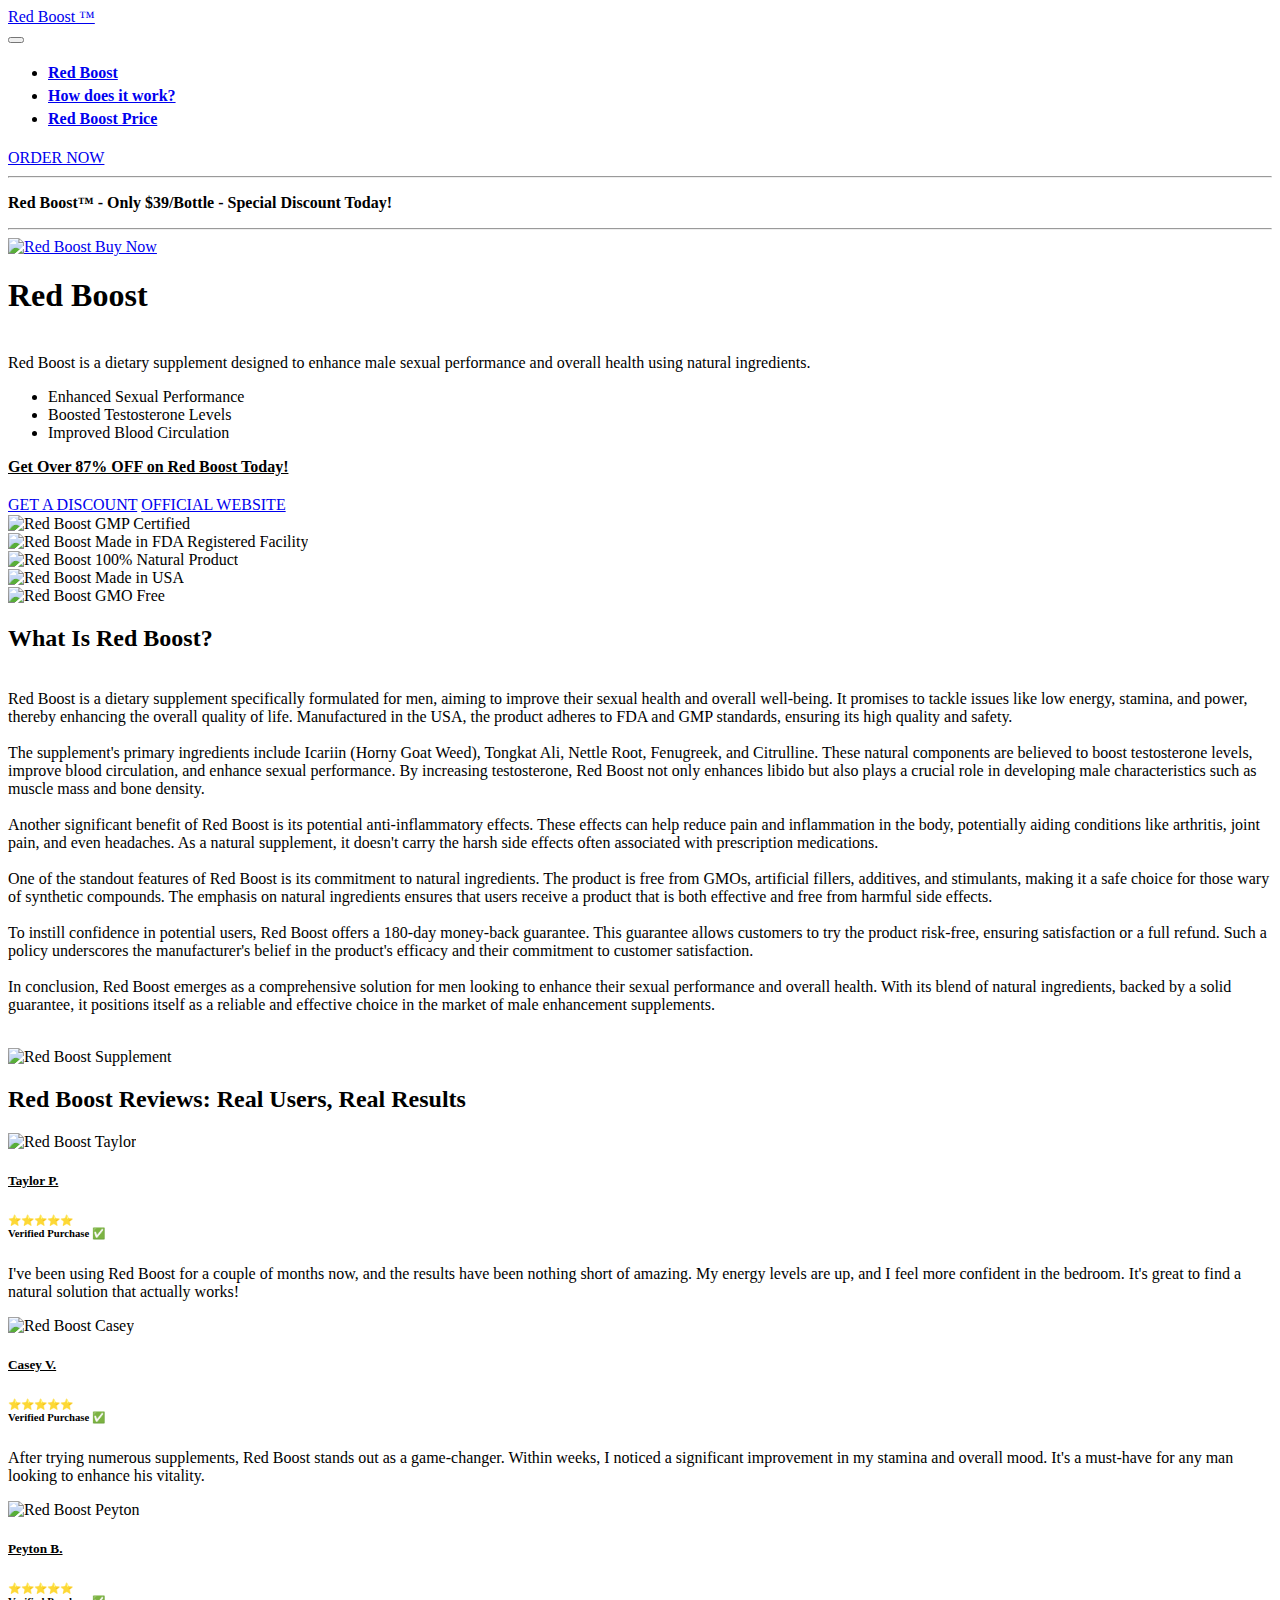
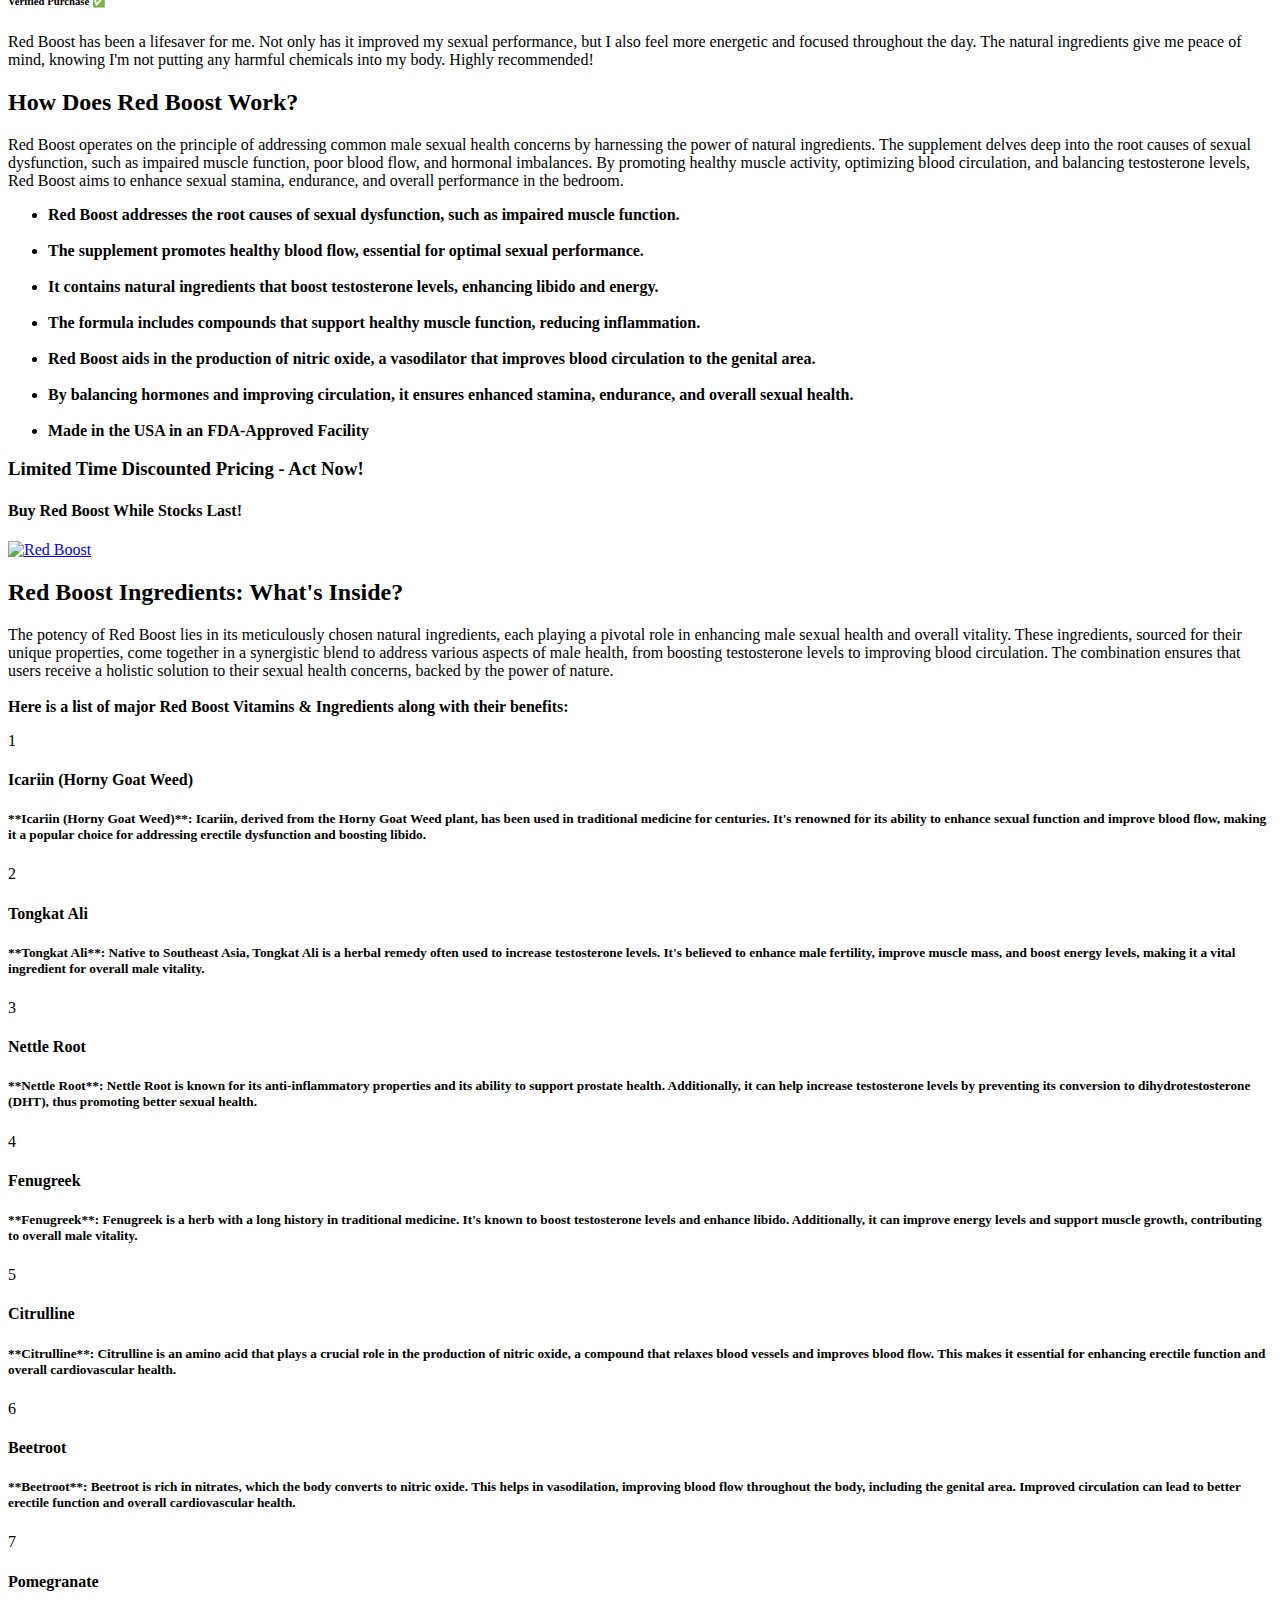
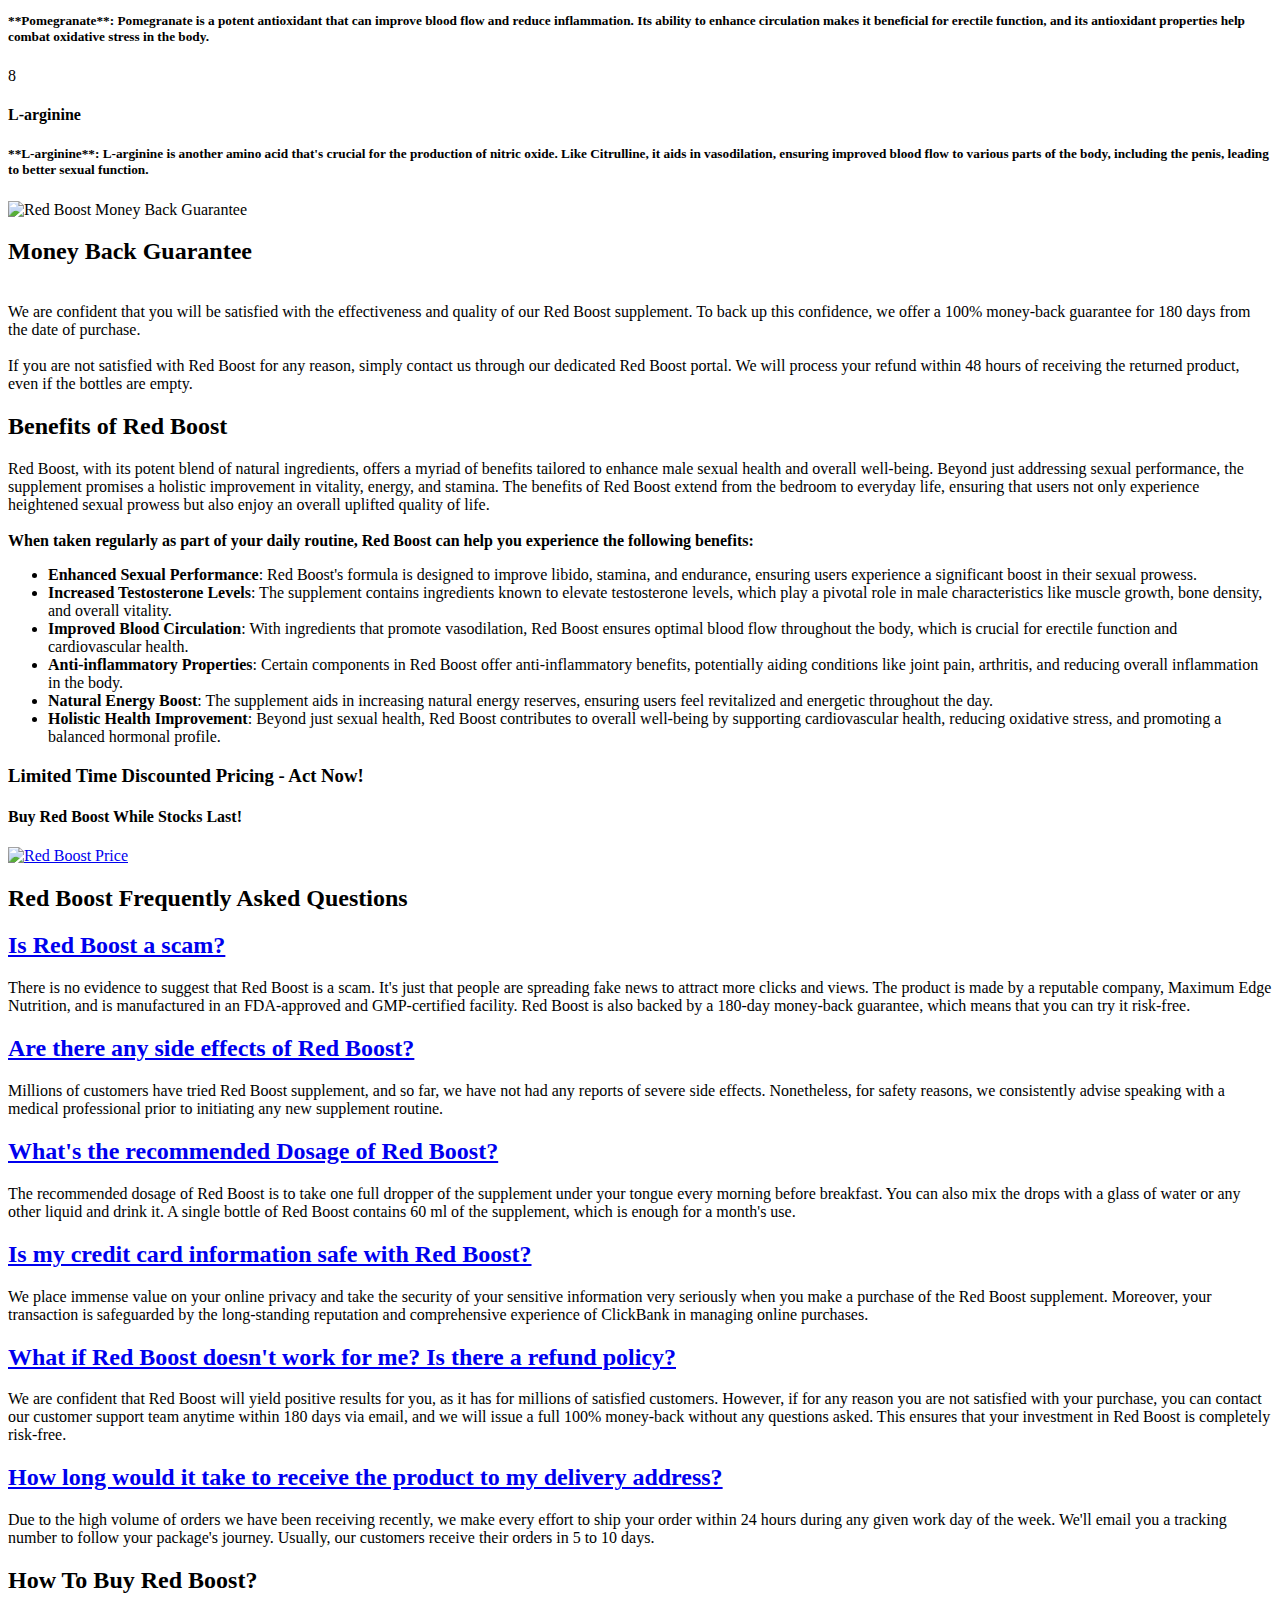
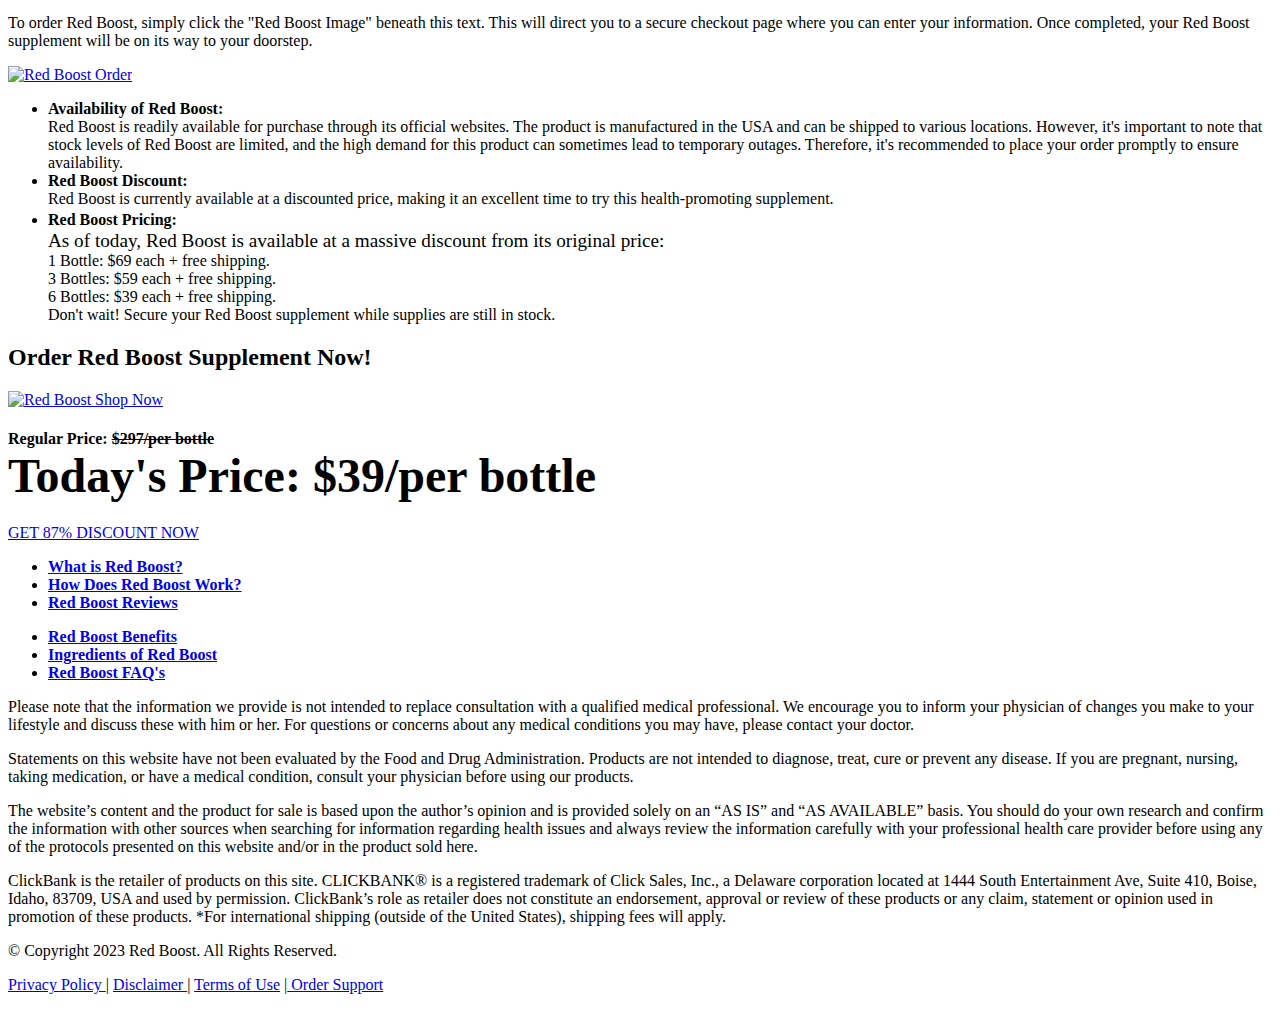
==== commit 48cdc499: "Template-2" ====
--- a/index.html
+++ b/index.html
@@ -1,49 +1,49 @@
 <!DOCTYPE html>
 <html>
   <head>
-    <title>Red Boost™ (Official USA) | Buy RedBoost $39/per jar</title>
+    <title>Red Boost | Official Site - 87% Off at $39/Bottle!</title>
 
     <meta charset="UTF-8" />
     <meta http-equiv="X-UA-Compatible" content="IE=edge" />
 
     <meta name="twitter:card" content="summary_large_image" />
     <meta name="twitter:image:src" content="" />
-    <meta property="og:image" content="" />
-    <meta name="twitter:title" content="Red Boost™ (Official USA) | Buy RedBoost $39/per jar" />
+    <meta property="og:image" content="assets-2/images/Red-Boost.png" />
+    <meta name="twitter:title" content="Red Boost | Official Site - 87% Off at $39/Bottle!" />
     <meta
       name="viewport"
       content="width=device-width, initial-scale=1, minimum-scale=1"
     />
     <link
       rel="shortcut icon"
-      href="assets/images/usa.png"
+      href="assets-2/images/usa.png"
       type="image/x-icon"
     />
-    <meta name="description" content="Red Boost supplement is designed to improve men’s sexual health by addressing issues such as low energy, stamina, and power. Buy now to experience the benefits!" />
+    <meta name="description" content="Red Boost offers a natural solution to enhance male vitality and sexual health. Now available at an incredible 87% discount, get yours for just $39 per bottle. Experience the power of nature for improved performance and well-being." />
     <meta
       name="keywords"
-      content="Red Boost, RedBoost, Red Boost supplement, Red Boost buy"
+      content="Red Boost, Red Boost supplement, buy Red Boost"
     />
     <meta http-equiv="content-language" content="en-us" />
 
     <link
       rel="stylesheet"
-      href="assets/web/assets/mobirise-icons2/mobirise2.css"
+      href="assets-2/web/assets/mobirise-icons2/mobirise2.css"
     />
     <link
       rel="stylesheet"
-      href="assets/web/assets/mobirise-icons/mobirise-icons.css"
+      href="assets-2/web/assets/mobirise-icons/mobirise-icons.css"
     />
-    <link rel="stylesheet" href="assets/bootstrap/css/bootstrap.min.css" />
-    <link rel="stylesheet" href="assets/bootstrap/css/bootstrap-grid.min.css" />
+    <link rel="stylesheet" href="assets-2/bootstrap/css/bootstrap.min.css" />
+    <link rel="stylesheet" href="assets-2/bootstrap/css/bootstrap-grid.min.css" />
     <link
       rel="stylesheet"
-      href="assets/bootstrap/css/bootstrap-reboot.min.css"
+      href="assets-2/bootstrap/css/bootstrap-reboot.min.css"
     />
-    <link rel="stylesheet" href="assets/animatecss/animate.css" />
-    <link rel="stylesheet" href="assets/dropdown/css/style.css" />
-    <link rel="stylesheet" href="assets/socicon/css/styles.css" />
-    <link rel="stylesheet" href="assets/theme/css/style.css" />
+    <link rel="stylesheet" href="assets-2/animatecss/animate.css" />
+    <link rel="stylesheet" href="assets-2/dropdown/css/style.css" />
+    <link rel="stylesheet" href="assets-2/socicon/css/styles.css" />
+    <link rel="stylesheet" href="assets-2/theme/css/style.css" />
     <link
       rel="preload"
       href="https://fonts.googleapis.com/css?family=Jost:100,200,300,400,500,600,700,800,900,100i,200i,300i,400i,500i,600i,700i,800i,900i&display=swap"
@@ -58,16 +58,14 @@
     <link
       rel="preload"
       as="style"
-      href="assets/mobirise/css/mbr-additional.css"
+      href="assets-2/mobirise/css/mbr-additional.css"
     />
     <link
       rel="stylesheet"
-      href="assets/mobirise/css/mbr-additional.css"
+      href="assets-2/mobirise/css/mbr-additional.css"
       type="text/css"
     />
 
-    <meta name="geo.region" content="US" />
-    <meta name="geo.placename" content="United States" />
   </head>
   <body>
     <!-- Analytics -->
@@ -162,8 +160,8 @@
             <span class="navbar-caption-wrap"
               ><a
                 class="navbar-caption text-white text-primary display-2"
-                href="https://my-redboost.us"
-                >Red Boost™</a
+                href="https://my-redboost.us" alt="Red Boost" title="Red Boost"
+                >Red Boost ™</a
               ></span
             >
           </div>
@@ -190,7 +188,7 @@
               <li class="nav-item">
                 <a
                   class="nav-link link text-white text-primary display-4"
-                  href="https://my-redboost.us#features12-2x"
+                  href="https://my-redboost.us#features12-2x" alt="Red Boost" title="Red Boost"
                   ><span
                     class="mobi-mbri mobi-mbri-touch mbr-iconfont mbr-iconfont-btn"
                     style="font-size: 20px"
@@ -201,7 +199,7 @@
               <li class="nav-item">
                 <a
                   class="nav-link link text-white text-primary display-4"
-                  href="https://my-redboost.us#content4-6"
+                  href="https://my-redboost.us#content4-6" alt="How It Works Red Boost" title="How It Works Red Boost"
                   ><span
                     class="mobi-mbri mobi-mbri-touch mbr-iconfont mbr-iconfont-btn"
                     style="font-size: 20px"
@@ -212,7 +210,7 @@
               <li class="nav-item">
                 <a
                   class="nav-link link text-white text-primary display-4"
-                  href="https://my-redboost.us#content4-2f"
+                  href="https://my-redboost.us#content4-2f" alt="Red Boost price" title="Red Boost price"
                   ><span
                     class="mobi-mbri mobi-mbri-touch mbr-iconfont mbr-iconfont-btn"
                     style="font-size: 20px"
@@ -226,7 +224,7 @@
               <a
                 class="btn btn-warning display-4"
                 href="https://6600a07-fv7q8zf32nxbu6aod6.hop.clickbank.net"
-                rel="nofollow"
+                rel="nofollow" alt="Red Boost order" title="Red Boost order"
                 ><span
                   class="socicon socicon-bale mbr-iconfont mbr-iconfont-btn"
                   style="font-size: 20px"
@@ -268,9 +266,9 @@
       <div class="container">
         <div class="row justify-content-center align-items-center">
           <div class="col-12 col-md-5 image-wrapper">
-            <a href="https://6600a07-fv7q8zf32nxbu6aod6.hop.clickbank.net" rel="nofollow"
+            <a href="https://6600a07-fv7q8zf32nxbu6aod6.hop.clickbank.net" rel="nofollow" alt="Red Boost" title="Red Boost"
               ><img
-                src="assets/images/Red-Boost.png"
+                src="assets-2/images/Red-Boost.png"
                 alt="Red Boost Buy Now"
             /></a>
           </div>
@@ -280,16 +278,16 @@
                 <strong>Red Boost</strong>
               </h1>
               <p class="mbr-text mbr-fonts-style display-7">
-                <br />Red Boost is a herbal supplement designed to enhance testosterone levels, improve nitric oxide production, and support healthy blood flow, primarily marketed for male health and performance.
+                <br />Red Boost is a dietary supplement designed to enhance male sexual performance and overall health using natural ingredients.
               </p>
               <div class="mbr-text mbr-fonts-style display-4">
                 <ul>
                   
-                  <li>Enhances physical performance</li>
+                  <li>Enhanced Sexual Performance</li>
                   
-                  <li>Supports cardiovascular health</li>
+                  <li>Boosted Testosterone Levels</li>
                   
-                  <li>Boosts natural energy levels</li>
+                  <li>Improved Blood Circulation</li>
                   
                 </ul>
               </div>
@@ -304,13 +302,13 @@
                 <a
                   class="btn btn-warning display-7"
                   href="https://6600a07-fv7q8zf32nxbu6aod6.hop.clickbank.net"
-                  rel="nofollow"
+                  rel="nofollow" alt="Red Boost discount" title="Red Boost discount"
                   >GET A DISCOUNT<font face="Moririse2"></font
                 ></a>
                 <a
                   class="btn btn-primary-outline display-7"
                   href="https://6600a07-fv7q8zf32nxbu6aod6.hop.clickbank.net"
-                  rel="nofollow"
+                  rel="nofollow" alt="Red Boost official website" title="Red Boost official website"
                   ><span
                     class="mobi-mbri mobi-mbri-arrow-next mbr-iconfont mbr-iconfont-btn"
                     style="font-size: 20px"
@@ -333,30 +331,30 @@
         <div class="row justify-content-center">
           <div class="col-md-3 card">
             <img
-              src="assets/images/gmp-certified.png"
+              src="assets-2/images/gmp-certified.png"
               alt="Red Boost GMP Certified"
             />
           </div>
           <div class="col-md-3 card">
             <img
-              src="assets/images/fda-approved.png"
+              src="assets-2/images/fda-approved.png"
               alt="Red Boost Made in FDA Registered Facility"
             />
           </div>
           <div class="col-md-3 card">
             <img
-              src="assets/images/natural-product.png"
+              src="assets-2/images/natural-product.png"
               alt="Red Boost 100% Natural Product"
             />
           </div>
           <div class="col-md-3 card">
             <img
-              src="assets/images/made-in-usa.png"
+              src="assets-2/images/made-in-usa.png"
               alt="Red Boost Made in USA"
             />
           </div>
           <div class="col-md-3 card">
-            <img src="assets/images/gmo-free.png" alt="Red Boost GMO Free" />
+            <img src="assets-2/images/gmo-free.png" alt="Red Boost GMO Free" />
           </div>
         </div>
       </div>
@@ -377,12 +375,12 @@
                 </h2>
                 <p class="mbr-text mbr-fonts-style mb-4 display-7">
                   <br />
-                   Red Boost is a natural dietary supplement that is specifically designed to support healthy blood circulation and overall well-being. The formula targets the underlying factors contributing to poor fitness and addresses the root causes of inadequate blood flow. By harnessing the power of carefully selected ingredients, Red Boost enhances physical strength and provides the body with the necessary energy to perform at its best. <br /><br />
-                   The supplement is formulated using organic substances and herbs, following proven methods to maximize its effectiveness. The ingredients in Red Boost stimulate the production of nitric oxide in the body, which in turn boosts blood flow and maintains healthy organ function. By increasing stamina and reducing anxiety and stress levels, Red Boost helps individuals achieve peak performance and well-being.<br /><br />
-                   One of the key ingredients in Red Boost is horny goat weed extract, which has great antioxidant properties. This component helps reduce oxidative stress, which can indirectly affect reproductive health. The natural ingredients in Red Boost also ensure that the smooth muscle around the male reproductive organ is functioning optimally.<br /><br />
-                   Red Boost also boosts nitric oxide levels in the body. Nitric oxide is a molecule involved in many bodily processes, including circulation, respiration, and reproduction. In men, nitric oxide is necessary for achieving and maintaining optimal reproductive health. It relaxes the smooth muscles of the organs and allows good blood flow into the tissues surrounding the outer reproductive organs. This improved blood flow results in better desire and long-lasting performance.<br /><br />
-                   The Red Boost supplement offers a plethora of health benefits. Apart from male health benefits, the Red Boost formula provides multiple other health benefits that make the product attractive. These include higher nitric oxide levels, strengthened smooth muscles, better cardiovascular and mental health, and overall great internal health.<br /><br />
-                   The product is made in the USA in an FDA-certified facility, ensuring its quality and safety. Red Boost is pure, safe, and has no negative side effects. It is produced under the most strict and precise conditions, making it a reliable choice for those seeking to improve their health and performance.<br /><br />
+                   Red Boost is a dietary supplement specifically formulated for men, aiming to improve their sexual health and overall well-being. It promises to tackle issues like low energy, stamina, and power, thereby enhancing the overall quality of life. Manufactured in the USA, the product adheres to FDA and GMP standards, ensuring its high quality and safety.<br /><br />
+                   The supplement's primary ingredients include Icariin (Horny Goat Weed), Tongkat Ali, Nettle Root, Fenugreek, and Citrulline. These natural components are believed to boost testosterone levels, improve blood circulation, and enhance sexual performance. By increasing testosterone, Red Boost not only enhances libido but also plays a crucial role in developing male characteristics such as muscle mass and bone density.<br /><br />
+                   Another significant benefit of Red Boost is its potential anti-inflammatory effects. These effects can help reduce pain and inflammation in the body, potentially aiding conditions like arthritis, joint pain, and even headaches. As a natural supplement, it doesn't carry the harsh side effects often associated with prescription medications.<br /><br />
+                   One of the standout features of Red Boost is its commitment to natural ingredients. The product is free from GMOs, artificial fillers, additives, and stimulants, making it a safe choice for those wary of synthetic compounds. The emphasis on natural ingredients ensures that users receive a product that is both effective and free from harmful side effects.<br /><br />
+                   To instill confidence in potential users, Red Boost offers a 180-day money-back guarantee. This guarantee allows customers to try the product risk-free, ensuring satisfaction or a full refund. Such a policy underscores the manufacturer's belief in the product's efficacy and their commitment to customer satisfaction.<br /><br />
+                   In conclusion, Red Boost emerges as a comprehensive solution for men looking to enhance their sexual performance and overall health. With its blend of natural ingredients, backed by a solid guarantee, it positions itself as a reliable and effective choice in the market of male enhancement supplements.<br /><br />
                   
                 </p>
               </div>
@@ -391,7 +389,7 @@
           <div class="p-0 col-12 col-lg-6 md-pb">
             <div class="image-wrapper">
               <img
-                src="assets/images/Red-Boost-supplement.png"
+                src="assets-2/images/Red-Boost-supplement.png"
                 alt="Red Boost Supplement"
               />
             </div>
@@ -431,7 +429,7 @@
               <div class="col-12 col-md-2">
                 <div class="image-wrapper">
                   <img
-                    src="assets/images/taylor.png"
+                    src="assets-2/images/taylor.png"
                     alt="Red Boost Taylor"
                   />
                 </div>
@@ -445,7 +443,7 @@
                     ⭐⭐⭐⭐⭐<br /><strong>Verified Purchase ✅</strong>
                   </h6>
                   <p class="mbr-text mbr-fonts-style display-7">
-                    I was a bit skeptical at first, but after my second intake of Red Boost, I noticed a significant change. I felt more energetic and my performance improved drastically. My wife and I were able to enjoy our intimate moments more and I still felt energized afterwards. This product is truly awesome.
+                    I've been using Red Boost for a couple of months now, and the results have been nothing short of amazing. My energy levels are up, and I feel more confident in the bedroom. It's great to find a natural solution that actually works!
                   </p>
                 </div>
               </div>
@@ -457,7 +455,7 @@
             <div class="row align-items-center">
               <div class="col-12 col-md-2">
                 <div class="image-wrapper">
-                  <img src="assets/images/casey.png" alt="Red Boost Casey" />
+                  <img src="assets-2/images/casey.png" alt="Red Boost Casey" />
                 </div>
               </div>
               <div class="col-12 col-md">
@@ -466,11 +464,10 @@
                     <strong><u>Casey V.</u></strong>
                   </h5>
                   <h6 class="card-subtitle mbr-fonts-style mb-3 display-4">
-                    <strong>⭐⭐⭐⭐⭐<br /></strong
-                    ><strong>Verified Purchase ✅</strong>
+                    ⭐⭐⭐⭐⭐<br /><strong>Verified Purchase ✅</strong>
                   </h6>
                   <p class="mbr-text mbr-fonts-style display-7">
-                    Red Boost has been a great addition to my daily routine. It has helped increase my libido and has subtly improved my erectile function. I've noticed that my erections are fuller and thicker, thanks to the improved blood flow provided by the ingredients in Red Boost. It's a great supplement for male health.
+                    After trying numerous supplements, Red Boost stands out as a game-changer. Within weeks, I noticed a significant improvement in my stamina and overall mood. It's a must-have for any man looking to enhance his vitality.
                   </p>
                 </div>
               </div>
@@ -483,7 +480,7 @@
               <div class="col-12 col-md-2">
                 <div class="image-wrapper">
                   <img
-                    src="assets/images/peyton.png"
+                    src="assets-2/images/peyton.png"
                     alt="Red Boost Peyton"
                   />
                 </div>
@@ -494,11 +491,10 @@
                     <strong><u>Peyton B.</u></strong>
                   </h5>
                   <h6 class="card-subtitle mbr-fonts-style mb-3 display-4">
-                    <strong>⭐⭐⭐⭐⭐<br /></strong
-                    ><strong>Verified Purchase ✅</strong>
+                    ⭐⭐⭐⭐⭐<br /><strong>Verified Purchase ✅</strong>
                   </h6>
                   <p class="mbr-text mbr-fonts-style display-7">
-                    Before taking Red Boost, I was quite self-conscious about the size of my penis. However, since I started using this supplement, my confidence has improved significantly. I've noticed an increase in size and my partners have been more satisfied as well. I can confidently say that Red Boost has made my relationships more rewarding.
+                    Red Boost has been a lifesaver for me. Not only has it improved my sexual performance, but I also feel more energetic and focused throughout the day. The natural ingredients give me peace of mind, knowing I'm not putting any harmful chemicals into my body. Highly recommended!
                   </p>
                 </div>
               </div>
@@ -535,7 +531,7 @@
         <div class="row justify-content-center">
           <div class="col-md-12 col-lg-10">
             <p class="mbr-text mbr-fonts-style display-7">
-              Red Boost works by utilizing a proprietary blend of natural ingredients to support healthy blood flow, particularly to the male reproductive organs. The supplement's effectiveness lies in its ability to increase the production of nitric oxide in the body, a molecule crucial for various bodily processes including circulation, respiration, and reproduction. The increased nitric oxide levels help relax the smooth muscles of the organs, allowing for improved blood flow and consequently enhancing desire and performance.
+              Red Boost operates on the principle of addressing common male sexual health concerns by harnessing the power of natural ingredients. The supplement delves deep into the root causes of sexual dysfunction, such as impaired muscle function, poor blood flow, and hormonal imbalances. By promoting healthy muscle activity, optimizing blood circulation, and balancing testosterone levels, Red Boost aims to enhance sexual stamina, endurance, and overall performance in the bedroom.
               <br />
             </p>
           </div>
@@ -554,22 +550,22 @@
             <div class="mbr-text mbr-fonts-style display-7">
               <ul>
                 
-                <li><strong>Red Boost works by increasing the production of nitric oxide in the body, a molecule crucial for various bodily processes.</strong></li>
+                <li><strong>Red Boost addresses the root causes of sexual dysfunction, such as impaired muscle function.</strong></li>
                 <br />
                 
-                <li><strong>The supplement contains a key ingredient, horny goat weed extract, which has antioxidant properties that help reduce oxidative stress.</strong></li>
+                <li><strong>The supplement promotes healthy blood flow, essential for optimal sexual performance.</strong></li>
                 <br />
                 
-                <li><strong>The natural ingredients in Red Boost ensure optimal functioning of the smooth muscle around the male reproductive organ.</strong></li>
+                <li><strong>It contains natural ingredients that boost testosterone levels, enhancing libido and energy.</strong></li>
                 <br />
                 
-                <li><strong>Red Boost boosts nitric oxide levels in the body, which is necessary for achieving and maintaining optimal reproductive health in men.</strong></li>
+                <li><strong>The formula includes compounds that support healthy muscle function, reducing inflammation.</strong></li>
                 <br />
                 
-                <li><strong>The increased nitric oxide levels help relax the smooth muscles of the organs, allowing for improved blood flow.</strong></li>
+                <li><strong>Red Boost aids in the production of nitric oxide, a vasodilator that improves blood circulation to the genital area.</strong></li>
                 <br />
                 
-                <li><strong>This improved blood flow, facilitated by Red Boost, results in enhanced desire and long-lasting performance.</strong></li>
+                <li><strong>By balancing hormones and improving circulation, it ensures enhanced stamina, endurance, and overall sexual health.</strong></li>
                 <br />
                 
                 <li>
@@ -610,9 +606,9 @@
         <div class="row justify-content-center">
           <div class="col-12 col-lg-10">
             <div class="image-wrapper">
-              <a href="https://6600a07-fv7q8zf32nxbu6aod6.hop.clickbank.net" rel="nofollow"
+              <a href="https://6600a07-fv7q8zf32nxbu6aod6.hop.clickbank.net" rel="nofollow" alt="Red Boost" title="Red Boost"
                 ><img
-                  src="assets/images/Red-Boost-buy.png"
+                  src="assets-2/images/Red-Boost-buy.png"
                   alt="Red Boost"
               /></a>
             </div>
@@ -648,7 +644,7 @@
         <div class="row justify-content-center">
           <div class="col-md-12 col-lg-10">
             <p class="mbr-text mbr-fonts-style display-7">
-              Red Boost is formulated with a blend of natural ingredients, each selected for their unique health benefits. These ingredients work together to support healthy blood flow, enhance testosterone levels, and improve overall well-being. The key components include Icariin, also known as 'horny goat weed', Tongkat Ali, Fenugreek, Citrulline, and Nettle Root. Each of these ingredients plays a crucial role in the effectiveness of the Red Boost supplement.
+              The potency of Red Boost lies in its meticulously chosen natural ingredients, each playing a pivotal role in enhancing male sexual health and overall vitality. These ingredients, sourced for their unique properties, come together in a synergistic blend to address various aspects of male health, from boosting testosterone levels to improving blood circulation. The combination ensures that users receive a holistic solution to their sexual health concerns, backed by the power of nature.
               <br /><br /><strong
                 >Here is a list of major Red Boost Vitamins &amp;
                 Ingredients along with their benefits:&nbsp;</strong
@@ -681,7 +677,7 @@
                   <strong>Icariin (Horny Goat Weed)</strong>
                 </h4>
                 <h5 class="icon-text mbr-black mbr-fonts-style display-4">
-                  Icariin, also known as 'Horny Goat Weed', is a powerful male performance herb that has been used for centuries in Asia. It is a potent antioxidant that supports healthy blood flow, boosting hardness, desire, and stamina.
+                  **Icariin (Horny Goat Weed)**: Icariin, derived from the Horny Goat Weed plant, has been used in traditional medicine for centuries. It's renowned for its ability to enhance sexual function and improve blood flow, making it a popular choice for addressing erectile dysfunction and boosting libido.
                 </h5>
               </div>
             </div>
@@ -699,7 +695,7 @@
                   <strong>Tongkat Ali</strong>
                 </h4>
                 <h5 class="icon-text mbr-black mbr-fonts-style display-4">
-                  Tongkat Ali is a herbal extract with multiple benefits. It works to minimize oxidative stress and reduces fatigue levels while supporting the conversion of food into workable energy.
+                  **Tongkat Ali**: Native to Southeast Asia, Tongkat Ali is a herbal remedy often used to increase testosterone levels. It's believed to enhance male fertility, improve muscle mass, and boost energy levels, making it a vital ingredient for overall male vitality.
                 </h5>
               </div>
             </div>
@@ -714,10 +710,10 @@
                 <h4
                   class="icon-title card-title mbr-black mbr-fonts-style display-7"
                 >
-                  <strong>Fenugreek</strong>
+                  <strong>Nettle Root</strong>
                 </h4>
                 <h5 class="icon-text mbr-black mbr-fonts-style display-4">
-                  Fenugreek is a natural substance that works in a unique way to restore vitality and energy. It also strengthens the immune system. This substance helps in enhancing cognitive wellbeing, strengthening physical health, and supports in alleviating inflammatory conditions while reducing oxidative stress.
+                  **Nettle Root**: Nettle Root is known for its anti-inflammatory properties and its ability to support prostate health. Additionally, it can help increase testosterone levels by preventing its conversion to dihydrotestosterone (DHT), thus promoting better sexual health.
                 </h5>
               </div>
             </div>
@@ -732,10 +728,64 @@
                 <h4
                   class="icon-title card-title mbr-black mbr-fonts-style display-7"
                 >
+                  <strong>Fenugreek</strong>
+                </h4>
+                <h5 class="icon-text mbr-black mbr-fonts-style display-4">
+                  **Fenugreek**: Fenugreek is a herb with a long history in traditional medicine. It's known to boost testosterone levels and enhance libido. Additionally, it can improve energy levels and support muscle growth, contributing to overall male vitality.
+                </h5>
+              </div>
+            </div>
+              
+            <div class="item mbr-flex">
+              <div class="icon-box">
+                <span class="step-number mbr-fonts-style display-5"
+                  >5</span
+                >
+              </div>
+              <div class="text-box">
+                <h4
+                  class="icon-title card-title mbr-black mbr-fonts-style display-7"
+                >
                   <strong>Citrulline</strong>
                 </h4>
                 <h5 class="icon-text mbr-black mbr-fonts-style display-4">
-                  Citrulline is a potent nutrient that boosts vasodilation, a process which supports the flow of nutrient-rich blood to every part of the body while maintaining healthy blood vessels. It has a potent effect on nitric oxide and oxygen while supporting healthy blood flow. It is frequently used by athletes to improve physical performance and also helps maintain healthy blood pressure.
+                  **Citrulline**: Citrulline is an amino acid that plays a crucial role in the production of nitric oxide, a compound that relaxes blood vessels and improves blood flow. This makes it essential for enhancing erectile function and overall cardiovascular health.
+                </h5>
+              </div>
+            </div>
+              
+            <div class="item mbr-flex">
+              <div class="icon-box">
+                <span class="step-number mbr-fonts-style display-5"
+                  >6</span
+                >
+              </div>
+              <div class="text-box">
+                <h4
+                  class="icon-title card-title mbr-black mbr-fonts-style display-7"
+                >
+                  <strong>Beetroot</strong>
+                </h4>
+                <h5 class="icon-text mbr-black mbr-fonts-style display-4">
+                  **Beetroot**: Beetroot is rich in nitrates, which the body converts to nitric oxide. This helps in vasodilation, improving blood flow throughout the body, including the genital area. Improved circulation can lead to better erectile function and overall cardiovascular health.
+                </h5>
+              </div>
+            </div>
+              
+            <div class="item mbr-flex">
+              <div class="icon-box">
+                <span class="step-number mbr-fonts-style display-5"
+                  >7</span
+                >
+              </div>
+              <div class="text-box">
+                <h4
+                  class="icon-title card-title mbr-black mbr-fonts-style display-7"
+                >
+                  <strong>Pomegranate</strong>
+                </h4>
+                <h5 class="icon-text mbr-black mbr-fonts-style display-4">
+                  **Pomegranate**: Pomegranate is a potent antioxidant that can improve blood flow and reduce inflammation. Its ability to enhance circulation makes it beneficial for erectile function, and its antioxidant properties help combat oxidative stress in the body.
                 </h5>
               </div>
             </div>
@@ -743,17 +793,17 @@
             <div class="item mbr-flex last">
               <div class="icon-box">
                 <span class="step-number mbr-fonts-style display-5"
-                  >5</span
+                  >8</span
                 >
               </div>
               <div class="text-box">
                 <h4
                   class="icon-title card-title mbr-black mbr-fonts-style display-7"
                 >
-                  <strong>Nettle Root</strong>
+                  <strong>L-arginine</strong>
                 </h4>
                 <h5 class="icon-text mbr-black mbr-fonts-style display-4">
-                  Nettle Root works in a unique way to restore vitality and energy, and also strengthens the immune system. It helps in enhancing cognitive wellbeing, strengthening physical health, and supports in alleviating inflammatory conditions while reducing oxidative stress. It also repairs the damages caused by toxins.
+                  **L-arginine**: L-arginine is another amino acid that's crucial for the production of nitric oxide. Like Citrulline, it aids in vasodilation, ensuring improved blood flow to various parts of the body, including the penis, leading to better sexual function.
                 </h5>
               </div>
             </div>
@@ -775,7 +825,7 @@
               <div class="col-12 col-lg-4">
                 <div class="image-wrapper">
                   <img
-                    src="assets/images/Red-Boost-money-back-guarantee.png"
+                    src="assets-2/images/Red-Boost-money-back-guarantee.png"
                     alt="Red Boost Money Back Guarantee"
                   />
                 </div>
@@ -833,7 +883,7 @@
         <div class="row justify-content-center">
           <div class="col-md-12 col-lg-10">
             <p class="mbr-text mbr-fonts-style display-7">
-              Red Boost offers a wide range of health benefits, making it a unique and comprehensive dietary supplement. Apart from its primary function of supporting healthy blood circulation and enhancing testosterone levels, it also contributes to overall well-being by providing benefits such as increased nitric oxide production, strengthened smooth muscles, improved cardiovascular and mental health, and overall internal health. These benefits make Red Boost an attractive choice for those seeking to improve their health and performance.<br /><br /><strong
+              Red Boost, with its potent blend of natural ingredients, offers a myriad of benefits tailored to enhance male sexual health and overall well-being. Beyond just addressing sexual performance, the supplement promises a holistic improvement in vitality, energy, and stamina. The benefits of Red Boost extend from the bedroom to everyday life, ensuring that users not only experience heightened sexual prowess but also enjoy an overall uplifted quality of life.<br /><br /><strong
                 >When taken regularly as part of your daily routine, Red Boost can help you experience the following benefits:</strong
               ><br />
             </p>
@@ -853,17 +903,17 @@
             <div class="mbr-text mbr-fonts-style display-7">
               <ul>
                 
-                <li><strong>Increased Nitric Oxide Production</strong>: Red Boost increases the production of nitric oxide in the body, which can help with impotence, early orgasms, and other associated problems.</li>
+                <li><strong>Enhanced Sexual Performance</strong>: Red Boost's formula is designed to improve libido, stamina, and endurance, ensuring users experience a significant boost in their sexual prowess.</li>
                 
-                <li><strong>Genital Health Gains</strong>: The supplement can help to naturally recover genital health, reducing the risk of problems such as urgency and frequent urination.</li>
+                <li><strong>Increased Testosterone Levels</strong>: The supplement contains ingredients known to elevate testosterone levels, which play a pivotal role in male characteristics like muscle growth, bone density, and overall vitality.</li>
                 
-                <li><strong>Natural Energy and Passion Drive Boost</strong>: Red Boost increases innate vitality, ensuring readiness for performance throughout the day.</li>
+                <li><strong>Improved Blood Circulation</strong>: With ingredients that promote vasodilation, Red Boost ensures optimal blood flow throughout the body, which is crucial for erectile function and cardiovascular health.</li>
                 
-                <li><strong>Supports Blood Flow and Cardiovascular Health</strong>: The supplement supports arterial health and sustains good blood flow, making it easier for the heart to circulate blood throughout the body.</li>
+                <li><strong>Anti-inflammatory Properties</strong>: Certain components in Red Boost offer anti-inflammatory benefits, potentially aiding conditions like joint pain, arthritis, and reducing overall inflammation in the body.</li>
                 
-                <li><strong>Stress Relief Assistance</strong>: Red Boost helps restore hormone levels and reduce stress, assisting in overcoming exhaustion and reviving everyday stamina levels.</li>
+                <li><strong>Natural Energy Boost</strong>: The supplement aids in increasing natural energy reserves, ensuring users feel revitalized and energetic throughout the day.</li>
                 
-                <li><strong>Enhanced Physical Performance</strong>: By increasing stamina and reducing anxiety and stress levels, Red Boost helps individuals achieve peak physical performance and well-being.</li>
+                <li><strong>Holistic Health Improvement</strong>: Beyond just sexual health, Red Boost contributes to overall well-being by supporting cardiovascular health, reducing oxidative stress, and promoting a balanced hormonal profile.</li>
                 
               </ul>
             </div>
@@ -900,9 +950,9 @@
         <div class="row justify-content-center">
           <div class="col-12 col-lg-10">
             <div class="image-wrapper">
-              <a href="https://6600a07-fv7q8zf32nxbu6aod6.hop.clickbank.net" rel="nofollow"
+              <a href="https://6600a07-fv7q8zf32nxbu6aod6.hop.clickbank.net" rel="nofollow" alt="Red Boost" title="Red Boost"
                 ><img
-                  src="assets/images/Red-Boost-buy.png"
+                  src="assets-2/images/Red-Boost-buy.png"
                   alt="Red Boost Price"
               /></a>
             </div>
@@ -1233,9 +1283,9 @@
         <div class="row justify-content-center">
           <div class="col-12 col-lg-10">
             <div class="image-wrapper">
-              <a href="https://6600a07-fv7q8zf32nxbu6aod6.hop.clickbank.net" rel="nofollow"
+              <a href="https://6600a07-fv7q8zf32nxbu6aod6.hop.clickbank.net" rel="nofollow" alt="Red Boost" title="Red Boost"
                 ><img
-                  src="assets/images/Red-Boost-order.jpg"
+                  src="assets-2/images/Red-Boost-order.jpg"
                   alt="Red Boost Order"
               /></a>
             </div>
@@ -1309,9 +1359,9 @@
         <div class="row justify-content-center">
           <div class="col-12 col-lg-5">
             <div class="image-wrapper">
-              <a href="https://6600a07-fv7q8zf32nxbu6aod6.hop.clickbank.net" rel="nofollow"
+              <a href="https://6600a07-fv7q8zf32nxbu6aod6.hop.clickbank.net" rel="nofollow" alt="Red Boost" title="Red Boost"
                 ><img
-                  src="assets/images/Red-Boost.png"
+                  src="assets-2/images/Red-Boost.png"
                   alt="Red Boost Shop Now"
               /></a>
             </div>
@@ -1341,7 +1391,7 @@
             <div class="mbr-section-btn align-center">
               <a
                 class="btn btn-warning display-5"
-                href="https://6600a07-fv7q8zf32nxbu6aod6.hop.clickbank.net"
+                href="https://6600a07-fv7q8zf32nxbu6aod6.hop.clickbank.net" alt="buy Red Boost" title="buy Red Boost"
                 rel="nofollow"
                 ><span
                   class="mobi-mbri mobi-mbri-arrow-next mbr-iconfont mbr-iconfont-btn"
@@ -1369,20 +1419,21 @@
                 <ul class="list mbr-fonts-style display-7">
                   <li>
                     <a
-                      href="https://my-redboost.us#features12-2x"
+                      href="https://my-redboost.us#features12-2x" alt="what is Red Boost" title="what is Red Boost"
                       class="text-white text-primary"
                       ><strong>What is Red Boost?</strong></a
                     >
                   </li>
                   <li>
                     <a
-                      href="https://my-redboost.us#content4-6"
+                      href="https://my-redboost.us#content4-6" alt="how does Red Boost work" title="how does Red Boost work"
                       class="text-white text-primary"
                       ><strong>How Does Red Boost Work?</strong></a
                     >
                   </li>
                   <li>
-                    <a href="https://my-redboost.us#content4-2y" class="text-white"
+                    <a href="https://my-redboost.us#content4-2y" alt="Red Boost reviews" title="Red Boost reviews"
+                     class="text-white"
                       ><strong>Red Boost Reviews</strong></a
                     >
                   </li>
@@ -1391,19 +1442,21 @@
               <div class="col-12 col-lg-6">
                 <ul class="list mbr-fonts-style display-7">
                   <li>
-                    <a href="https://my-redboost.us#content4-1j" class="text-white"
+                    <a href="https://my-redboost.us#content4-1j" alt="Red Boost benefits" title="Red Boost benefits"
+                    class="text-white"
                       ><strong>Red Boost Benefits</strong></a
                     >
                   </li>
 
                   <li>
-                    <a href="https://my-redboost.us#content4-1c" class="text-white"
+                    <a href="https://my-redboost.us#content4-1c" alt="ingredients of Red Boost" title="ingredients of Red Boost"
+                    class="text-white"
                       ><strong>Ingredients of Red Boost</strong></a
                     >
                   </li>
                   <li>
                     <a
-                      href="https://my-redboost.us#content4-1p"
+                      href="https://my-redboost.us#content4-1p" alt="Red Boost faq" title="Red Boost faq"
                       class="text-white text-primary"
                       ><strong>Red Boost FAQ's</strong></a
                     >
@@ -1481,33 +1534,37 @@
               href="./privacy.html"
               class="text-white text-primary"
               target="_blank"
-              >Privacy Policy </a
+              >Privacy Policy&nbsp;</a
             >|
-            <a href="./disclaimer.html" class="text-white">Disclaimer&nbsp;</a>|
+            <a href="./disclaimer.html" 
+              class="text-white text-primary"
+              target="_blank"
+              >Disclaimer&nbsp;</a
+              >|
             <a
               href="./terms.html"
               class="text-white text-primary"
               target="_blank"
               >Terms of Use</a
             >
-            |&nbsp;<a
+            |<a
               href="https://www.clkbank.com/"
               rel="nofollow"
               class="text-white"
               target="_blank"
-              >Order Support</a
+              >&nbsp;Order Support</a
             >
           </p>
         </div>
       </div>
     </section>
 
-    <script src="assets/bootstrap/js/bootstrap.bundle.min.js"></script>
-    <script src="assets/smoothscroll/smooth-scroll.js"></script>
-    <script src="assets/ytplayer/index.js"></script>
-    <script src="assets/dropdown/js/navbar-dropdown.js"></script>
-    <script src="assets/mbr-switch-arrow/mbr-switch-arrow.js"></script>
-    <script src="assets/theme/js/script.js"></script>
+    <script src="assets-2/bootstrap/js/bootstrap.bundle.min.js"></script>
+    <script src="assets-2/smoothscroll/smooth-scroll.js"></script>
+    <script src="assets-2/ytplayer/index.js"></script>
+    <script src="assets-2/dropdown/js/navbar-dropdown.js"></script>
+    <script src="assets-2/mbr-switch-arrow/mbr-switch-arrow.js"></script>
+    <script src="assets-2/theme/js/script.js"></script>
 
     <div id="scrollToTop" class="scrollToTop mbr-arrow-up">
       <a style="text-align: center"
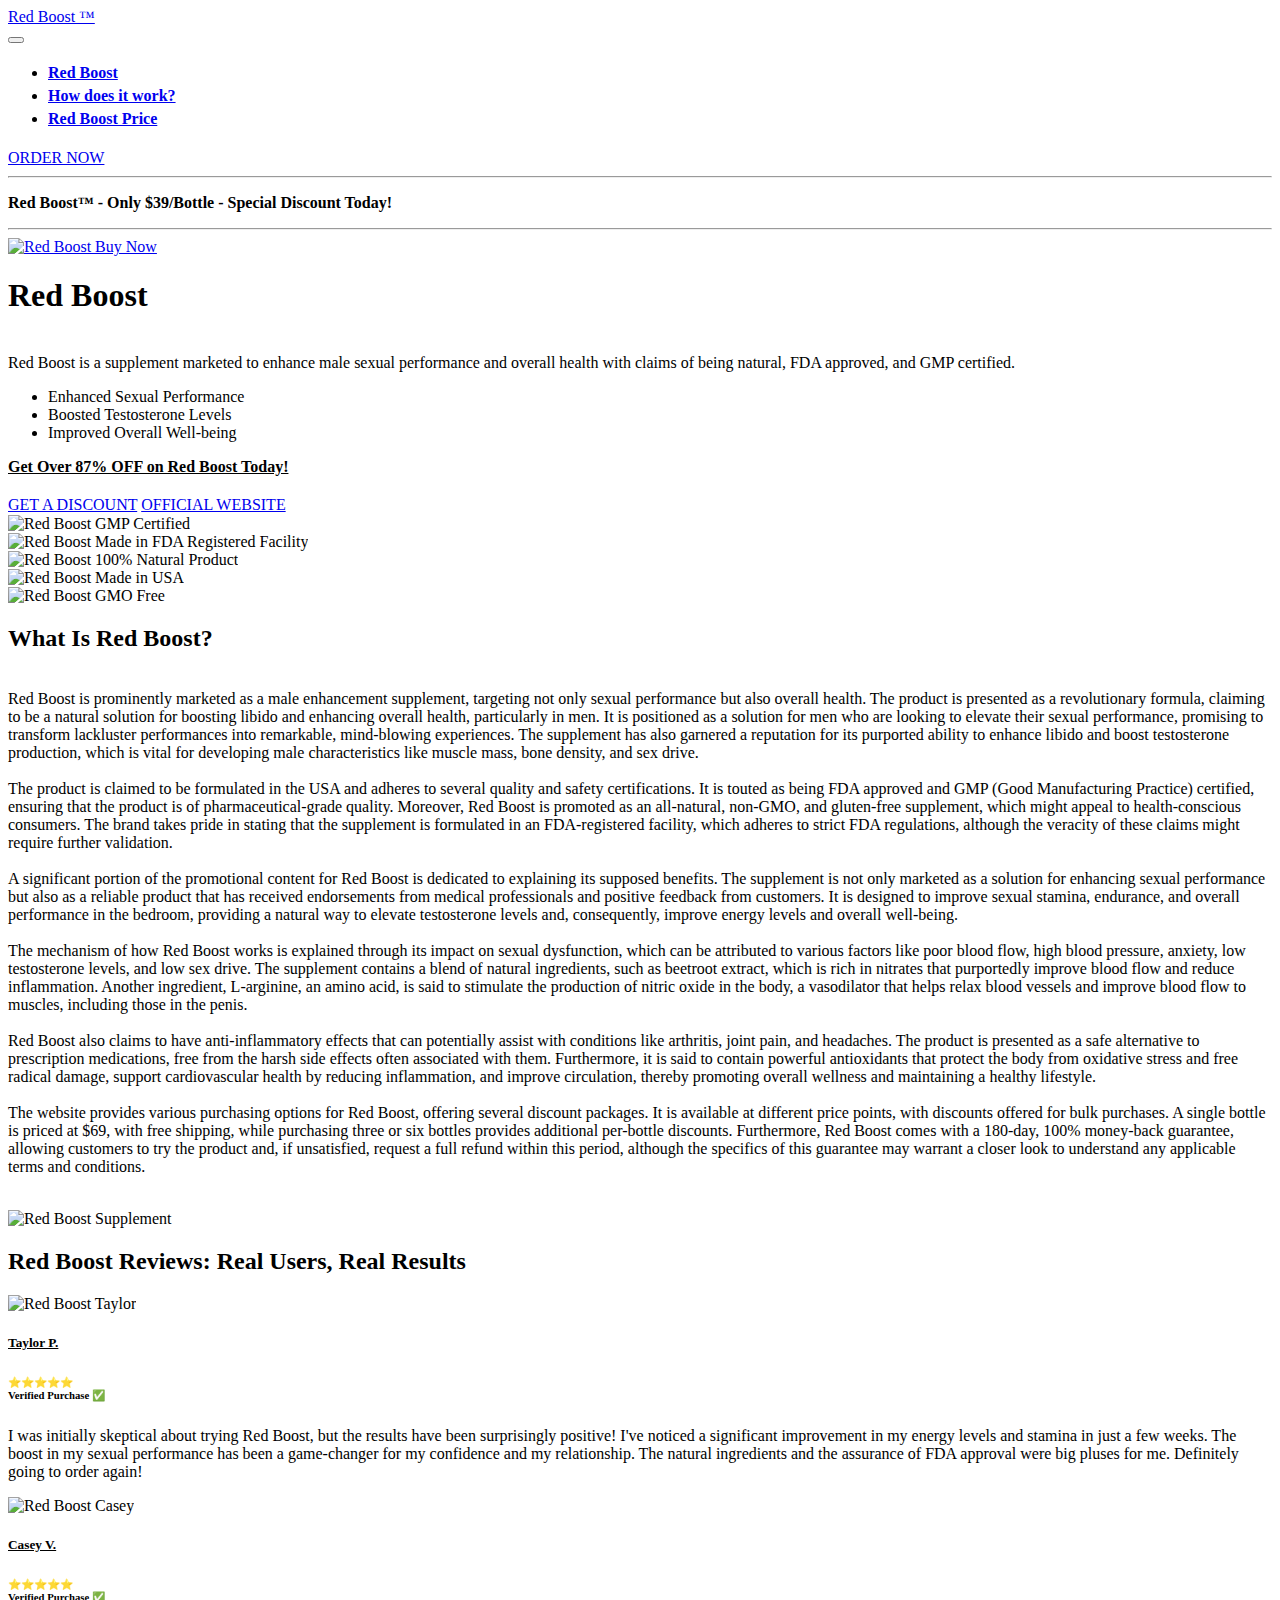
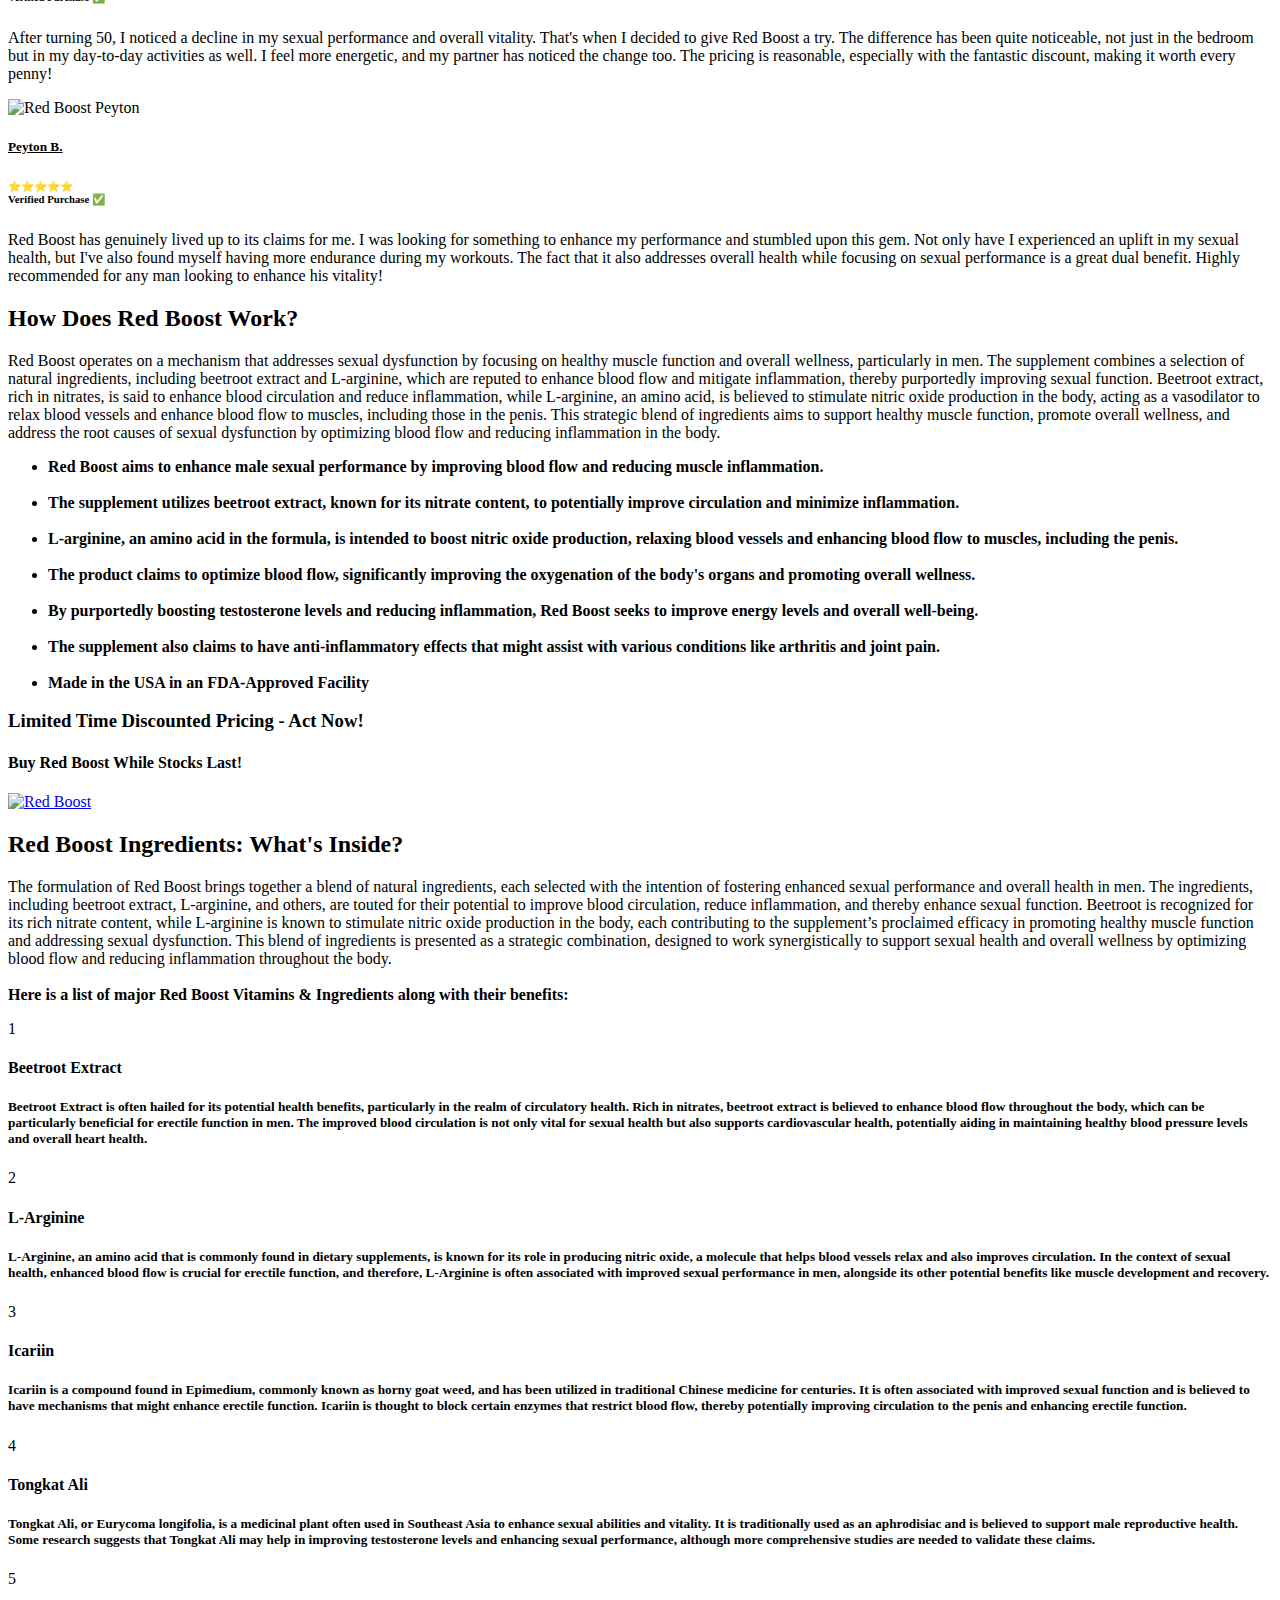
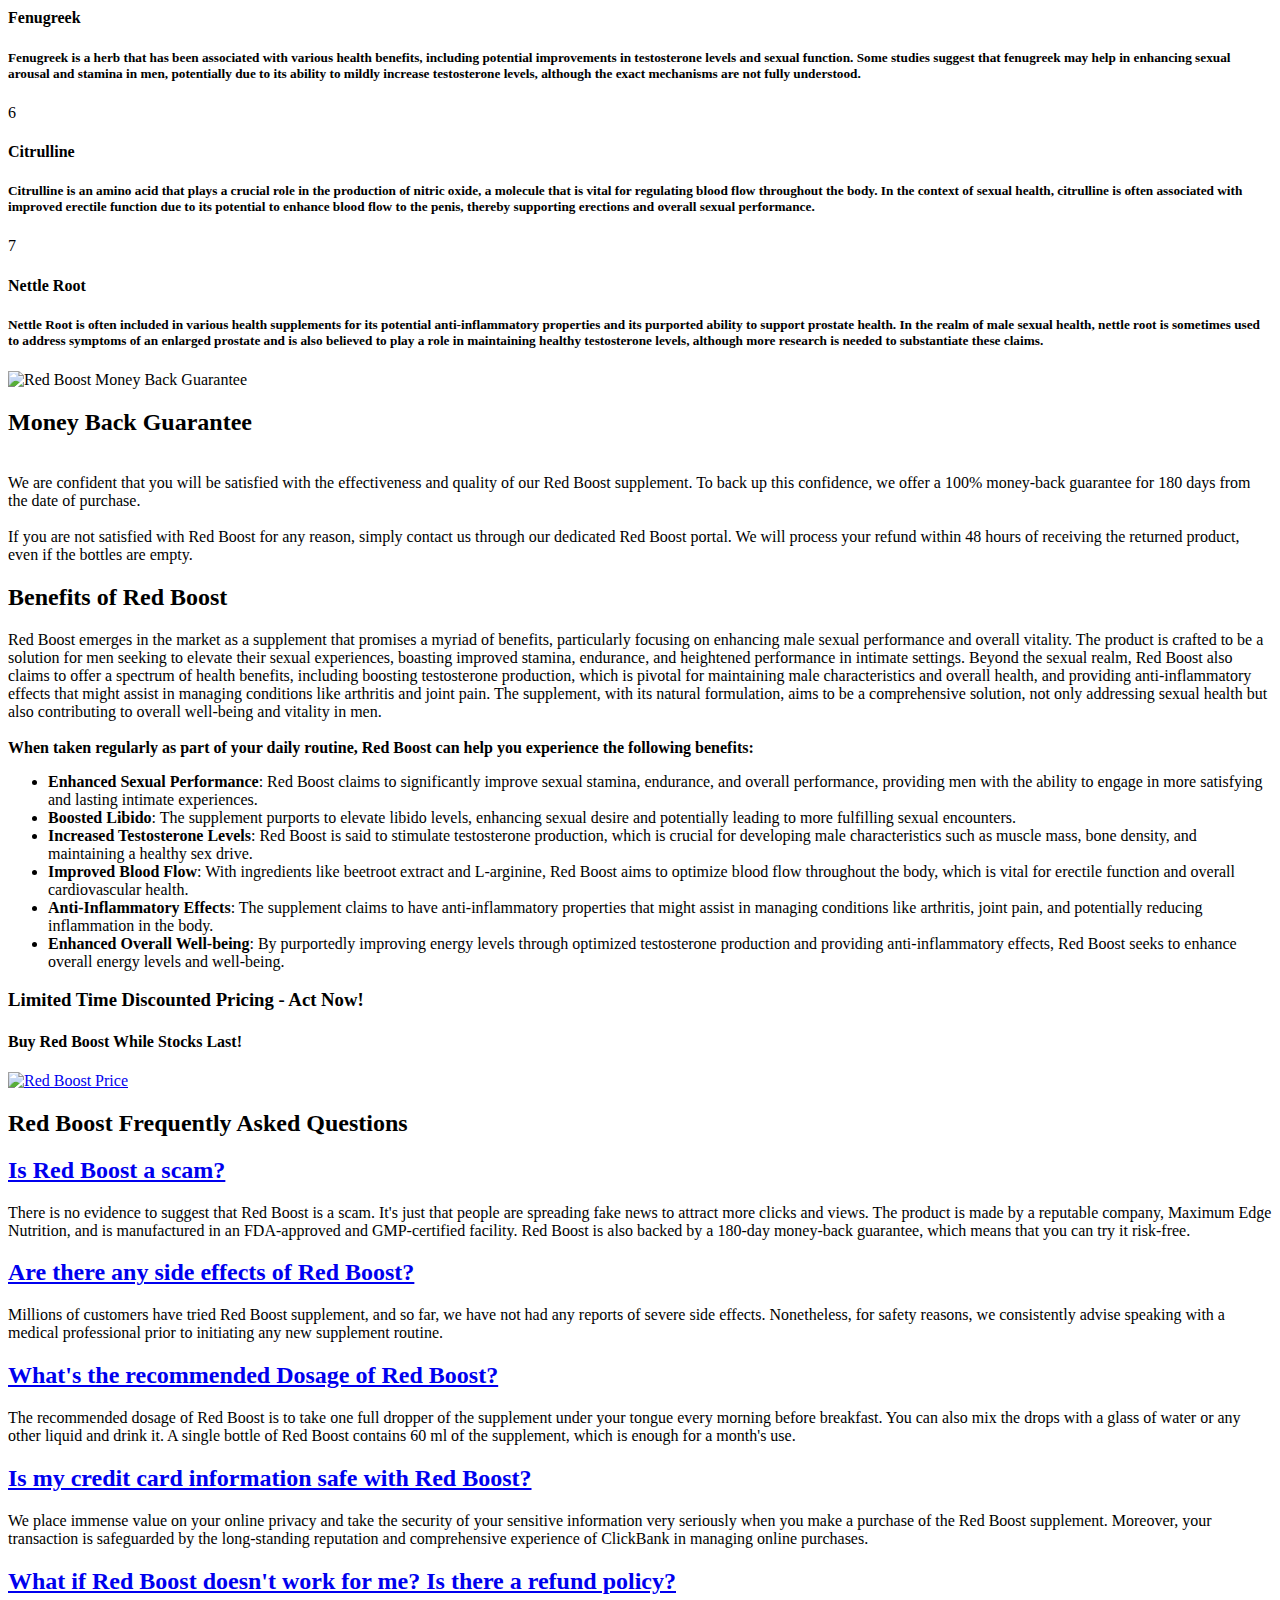
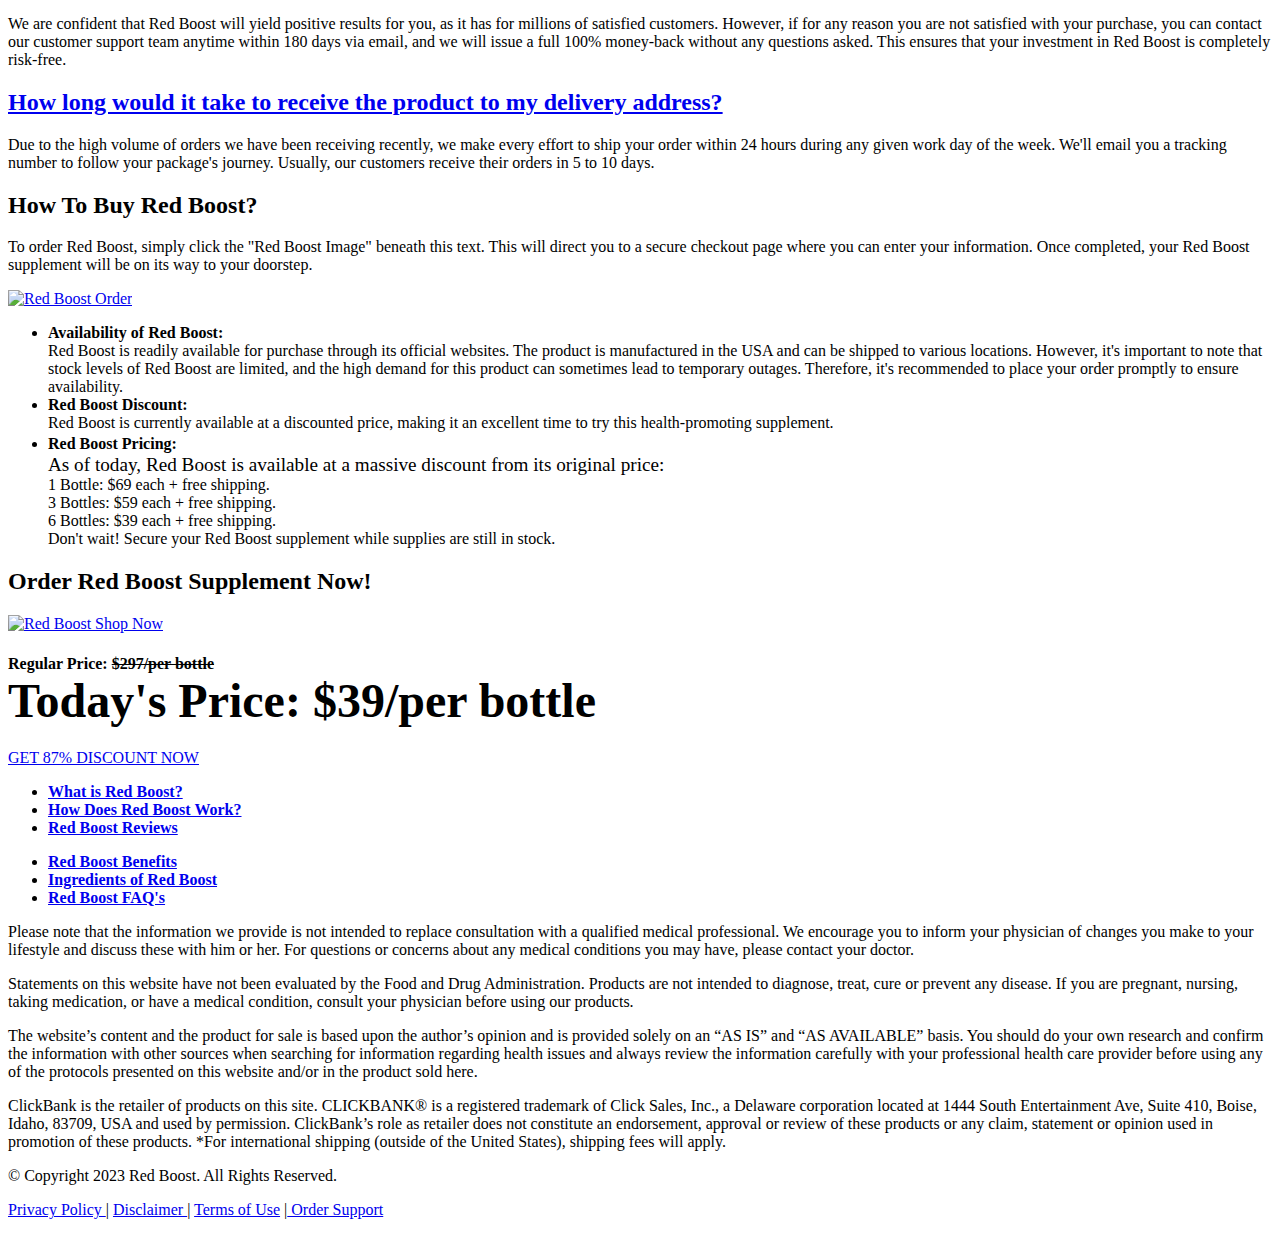
==== commit a2c0b570: "Template-2" ====
--- a/index.html
+++ b/index.html
@@ -1,70 +1,34 @@
 <!DOCTYPE html>
-<html>
+<html lang="en-US">
   <head>
-    <title>Red Boost | Official Site - 87% Off at $39/Bottle!</title>
+    <title>Red Boost: Grab 87% Off - Just $39/Bottle! Official Deal</title>
 
     <meta charset="UTF-8" />
     <meta http-equiv="X-UA-Compatible" content="IE=edge" />
 
     <meta name="twitter:card" content="summary_large_image" />
     <meta name="twitter:image:src" content="" />
-    <meta property="og:image" content="assets-2/images/Red-Boost.png" />
-    <meta name="twitter:title" content="Red Boost | Official Site - 87% Off at $39/Bottle!" />
-    <meta
-      name="viewport"
-      content="width=device-width, initial-scale=1, minimum-scale=1"
-    />
-    <link
-      rel="shortcut icon"
-      href="assets-2/images/usa.png"
-      type="image/x-icon"
-    />
-    <meta name="description" content="Red Boost offers a natural solution to enhance male vitality and sexual health. Now available at an incredible 87% discount, get yours for just $39 per bottle. Experience the power of nature for improved performance and well-being." />
-    <meta
-      name="keywords"
-      content="Red Boost, Red Boost supplement, buy Red Boost"
-    />
-    <meta http-equiv="content-language" content="en-us" />
-
-    <link
-      rel="stylesheet"
-      href="assets-2/web/assets/mobirise-icons2/mobirise2.css"
-    />
-    <link
-      rel="stylesheet"
-      href="assets-2/web/assets/mobirise-icons/mobirise-icons.css"
-    />
+    <meta property="og:image" content="assets-2/images/red-boost.png" />
+    <meta name="twitter:title" content="Red Boost: Grab 87% Off - Just $39/Bottle! Official Deal" />
+    <meta name="viewport" content="width=device-width, initial-scale=1, minimum-scale=1" />
+    <link rel="shortcut icon" href="assets-2/images/usa.png" type="image/x-icon" />
+    <meta name="description" content="Red Boost unlocks a world of vitality and enhanced sexual performance for men with its natural blend, now at an irresistible price of $39/bottle with a whopping 87% discount. Experience a surge in libido, stamina, and overall well-being." />
+    <meta name="keywords" content="Red Boost, Red Boost supplement, buy Red Boost, Red Boost official, Red Boost reviews" />
+
+    <link rel="canonical" href="https://my-redboost.us" />
+    <link rel="stylesheet" href="assets-2/web/assets/mobirise-icons2/mobirise2.css" />
+    <link rel="stylesheet" href="assets-2/web/assets/mobirise-icons/mobirise-icons.css" />
     <link rel="stylesheet" href="assets-2/bootstrap/css/bootstrap.min.css" />
     <link rel="stylesheet" href="assets-2/bootstrap/css/bootstrap-grid.min.css" />
-    <link
-      rel="stylesheet"
-      href="assets-2/bootstrap/css/bootstrap-reboot.min.css"
-    />
+    <link rel="stylesheet" href="assets-2/bootstrap/css/bootstrap-reboot.min.css" />
     <link rel="stylesheet" href="assets-2/animatecss/animate.css" />
     <link rel="stylesheet" href="assets-2/dropdown/css/style.css" />
     <link rel="stylesheet" href="assets-2/socicon/css/styles.css" />
     <link rel="stylesheet" href="assets-2/theme/css/style.css" />
-    <link
-      rel="preload"
-      href="https://fonts.googleapis.com/css?family=Jost:100,200,300,400,500,600,700,800,900,100i,200i,300i,400i,500i,600i,700i,800i,900i&display=swap"
-      as="style"
-      onload="this.onload=null;this.rel='stylesheet'"
-    />
-    <noscript
-      ><link
-        rel="stylesheet"
-        href="https://fonts.googleapis.com/css?family=Jost:100,200,300,400,500,600,700,800,900,100i,200i,300i,400i,500i,600i,700i,800i,900i&display=swap"
-    /></noscript>
-    <link
-      rel="preload"
-      as="style"
-      href="assets-2/mobirise/css/mbr-additional.css"
-    />
-    <link
-      rel="stylesheet"
-      href="assets-2/mobirise/css/mbr-additional.css"
-      type="text/css"
-    />
+    <link rel="preload" href="https://fonts.googleapis.com/css?family=Jost:100,200,300,400,500,600,700,800,900,100i,200i,300i,400i,500i,600i,700i,800i,900i&display=swap" as="style" onload="this.onload=null;this.rel='stylesheet'" />
+    <noscript><link rel="stylesheet" href="https://fonts.googleapis.com/css?family=Jost:100,200,300,400,500,600,700,800,900,100i,200i,300i,400i,500i,600i,700i,800i,900i&display=swap" /></noscript>
+    <link rel="preload" as="style" href="assets-2/mobirise/css/mbr-additional.css" />
+    <link rel="stylesheet" href="assets-2/mobirise/css/mbr-additional.css" type="text/css" />
 
   </head>
   <body>
@@ -268,7 +232,7 @@
           <div class="col-12 col-md-5 image-wrapper">
             <a href="https://6600a07-fv7q8zf32nxbu6aod6.hop.clickbank.net" rel="nofollow" alt="Red Boost" title="Red Boost"
               ><img
-                src="assets-2/images/Red-Boost.png"
+                src="assets-2/images/red-boost.png"
                 alt="Red Boost Buy Now"
             /></a>
           </div>
@@ -278,7 +242,7 @@
                 <strong>Red Boost</strong>
               </h1>
               <p class="mbr-text mbr-fonts-style display-7">
-                <br />Red Boost is a dietary supplement designed to enhance male sexual performance and overall health using natural ingredients.
+                <br />Red Boost is a supplement marketed to enhance male sexual performance and overall health with claims of being natural, FDA approved, and GMP certified.
               </p>
               <div class="mbr-text mbr-fonts-style display-4">
                 <ul>
@@ -287,7 +251,7 @@
                   
                   <li>Boosted Testosterone Levels</li>
                   
-                  <li>Improved Blood Circulation</li>
+                  <li>Improved Overall Well-being</li>
                   
                 </ul>
               </div>
@@ -375,12 +339,12 @@
                 </h2>
                 <p class="mbr-text mbr-fonts-style mb-4 display-7">
                   <br />
-                   Red Boost is a dietary supplement specifically formulated for men, aiming to improve their sexual health and overall well-being. It promises to tackle issues like low energy, stamina, and power, thereby enhancing the overall quality of life. Manufactured in the USA, the product adheres to FDA and GMP standards, ensuring its high quality and safety.<br /><br />
-                   The supplement's primary ingredients include Icariin (Horny Goat Weed), Tongkat Ali, Nettle Root, Fenugreek, and Citrulline. These natural components are believed to boost testosterone levels, improve blood circulation, and enhance sexual performance. By increasing testosterone, Red Boost not only enhances libido but also plays a crucial role in developing male characteristics such as muscle mass and bone density.<br /><br />
-                   Another significant benefit of Red Boost is its potential anti-inflammatory effects. These effects can help reduce pain and inflammation in the body, potentially aiding conditions like arthritis, joint pain, and even headaches. As a natural supplement, it doesn't carry the harsh side effects often associated with prescription medications.<br /><br />
-                   One of the standout features of Red Boost is its commitment to natural ingredients. The product is free from GMOs, artificial fillers, additives, and stimulants, making it a safe choice for those wary of synthetic compounds. The emphasis on natural ingredients ensures that users receive a product that is both effective and free from harmful side effects.<br /><br />
-                   To instill confidence in potential users, Red Boost offers a 180-day money-back guarantee. This guarantee allows customers to try the product risk-free, ensuring satisfaction or a full refund. Such a policy underscores the manufacturer's belief in the product's efficacy and their commitment to customer satisfaction.<br /><br />
-                   In conclusion, Red Boost emerges as a comprehensive solution for men looking to enhance their sexual performance and overall health. With its blend of natural ingredients, backed by a solid guarantee, it positions itself as a reliable and effective choice in the market of male enhancement supplements.<br /><br />
+                   Red Boost is prominently marketed as a male enhancement supplement, targeting not only sexual performance but also overall health. The product is presented as a revolutionary formula, claiming to be a natural solution for boosting libido and enhancing overall health, particularly in men. It is positioned as a solution for men who are looking to elevate their sexual performance, promising to transform lackluster performances into remarkable, mind-blowing experiences. The supplement has also garnered a reputation for its purported ability to enhance libido and boost testosterone production, which is vital for developing male characteristics like muscle mass, bone density, and sex drive.<br /><br />
+                   The product is claimed to be formulated in the USA and adheres to several quality and safety certifications. It is touted as being FDA approved and GMP (Good Manufacturing Practice) certified, ensuring that the product is of pharmaceutical-grade quality. Moreover, Red Boost is promoted as an all-natural, non-GMO, and gluten-free supplement, which might appeal to health-conscious consumers. The brand takes pride in stating that the supplement is formulated in an FDA-registered facility, which adheres to strict FDA regulations, although the veracity of these claims might require further validation.<br /><br />
+                   A significant portion of the promotional content for Red Boost is dedicated to explaining its supposed benefits. The supplement is not only marketed as a solution for enhancing sexual performance but also as a reliable product that has received endorsements from medical professionals and positive feedback from customers. It is designed to improve sexual stamina, endurance, and overall performance in the bedroom, providing a natural way to elevate testosterone levels and, consequently, improve energy levels and overall well-being.<br /><br />
+                   The mechanism of how Red Boost works is explained through its impact on sexual dysfunction, which can be attributed to various factors like poor blood flow, high blood pressure, anxiety, low testosterone levels, and low sex drive. The supplement contains a blend of natural ingredients, such as beetroot extract, which is rich in nitrates that purportedly improve blood flow and reduce inflammation. Another ingredient, L-arginine, an amino acid, is said to stimulate the production of nitric oxide in the body, a vasodilator that helps relax blood vessels and improve blood flow to muscles, including those in the penis.<br /><br />
+                   Red Boost also claims to have anti-inflammatory effects that can potentially assist with conditions like arthritis, joint pain, and headaches. The product is presented as a safe alternative to prescription medications, free from the harsh side effects often associated with them. Furthermore, it is said to contain powerful antioxidants that protect the body from oxidative stress and free radical damage, support cardiovascular health by reducing inflammation, and improve circulation, thereby promoting overall wellness and maintaining a healthy lifestyle.<br /><br />
+                   The website provides various purchasing options for Red Boost, offering several discount packages. It is available at different price points, with discounts offered for bulk purchases. A single bottle is priced at $69, with free shipping, while purchasing three or six bottles provides additional per-bottle discounts. Furthermore, Red Boost comes with a 180-day, 100% money-back guarantee, allowing customers to try the product and, if unsatisfied, request a full refund within this period, although the specifics of this guarantee may warrant a closer look to understand any applicable terms and conditions.<br /><br />
                   
                 </p>
               </div>
@@ -389,7 +353,7 @@
           <div class="p-0 col-12 col-lg-6 md-pb">
             <div class="image-wrapper">
               <img
-                src="assets-2/images/Red-Boost-supplement.png"
+                src="assets-2/images/red-boost-supplement.png"
                 alt="Red Boost Supplement"
               />
             </div>
@@ -443,7 +407,7 @@
                     ⭐⭐⭐⭐⭐<br /><strong>Verified Purchase ✅</strong>
                   </h6>
                   <p class="mbr-text mbr-fonts-style display-7">
-                    I've been using Red Boost for a couple of months now, and the results have been nothing short of amazing. My energy levels are up, and I feel more confident in the bedroom. It's great to find a natural solution that actually works!
+                    I was initially skeptical about trying Red Boost, but the results have been surprisingly positive! I've noticed a significant improvement in my energy levels and stamina in just a few weeks. The boost in my sexual performance has been a game-changer for my confidence and my relationship. The natural ingredients and the assurance of FDA approval were big pluses for me. Definitely going to order again!
                   </p>
                 </div>
               </div>
@@ -467,7 +431,7 @@
                     ⭐⭐⭐⭐⭐<br /><strong>Verified Purchase ✅</strong>
                   </h6>
                   <p class="mbr-text mbr-fonts-style display-7">
-                    After trying numerous supplements, Red Boost stands out as a game-changer. Within weeks, I noticed a significant improvement in my stamina and overall mood. It's a must-have for any man looking to enhance his vitality.
+                    After turning 50, I noticed a decline in my sexual performance and overall vitality. That's when I decided to give Red Boost a try. The difference has been quite noticeable, not just in the bedroom but in my day-to-day activities as well. I feel more energetic, and my partner has noticed the change too. The pricing is reasonable, especially with the fantastic discount, making it worth every penny!
                   </p>
                 </div>
               </div>
@@ -494,7 +458,7 @@
                     ⭐⭐⭐⭐⭐<br /><strong>Verified Purchase ✅</strong>
                   </h6>
                   <p class="mbr-text mbr-fonts-style display-7">
-                    Red Boost has been a lifesaver for me. Not only has it improved my sexual performance, but I also feel more energetic and focused throughout the day. The natural ingredients give me peace of mind, knowing I'm not putting any harmful chemicals into my body. Highly recommended!
+                    Red Boost has genuinely lived up to its claims for me. I was looking for something to enhance my performance and stumbled upon this gem. Not only have I experienced an uplift in my sexual health, but I've also found myself having more endurance during my workouts. The fact that it also addresses overall health while focusing on sexual performance is a great dual benefit. Highly recommended for any man looking to enhance his vitality!
                   </p>
                 </div>
               </div>
@@ -531,7 +495,7 @@
         <div class="row justify-content-center">
           <div class="col-md-12 col-lg-10">
             <p class="mbr-text mbr-fonts-style display-7">
-              Red Boost operates on the principle of addressing common male sexual health concerns by harnessing the power of natural ingredients. The supplement delves deep into the root causes of sexual dysfunction, such as impaired muscle function, poor blood flow, and hormonal imbalances. By promoting healthy muscle activity, optimizing blood circulation, and balancing testosterone levels, Red Boost aims to enhance sexual stamina, endurance, and overall performance in the bedroom.
+              Red Boost operates on a mechanism that addresses sexual dysfunction by focusing on healthy muscle function and overall wellness, particularly in men. The supplement combines a selection of natural ingredients, including beetroot extract and L-arginine, which are reputed to enhance blood flow and mitigate inflammation, thereby purportedly improving sexual function. Beetroot extract, rich in nitrates, is said to enhance blood circulation and reduce inflammation, while L-arginine, an amino acid, is believed to stimulate nitric oxide production in the body, acting as a vasodilator to relax blood vessels and enhance blood flow to muscles, including those in the penis. This strategic blend of ingredients aims to support healthy muscle function, promote overall wellness, and address the root causes of sexual dysfunction by optimizing blood flow and reducing inflammation in the body.
               <br />
             </p>
           </div>
@@ -550,22 +514,22 @@
             <div class="mbr-text mbr-fonts-style display-7">
               <ul>
                 
-                <li><strong>Red Boost addresses the root causes of sexual dysfunction, such as impaired muscle function.</strong></li>
+                <li><strong>Red Boost aims to enhance male sexual performance by improving blood flow and reducing muscle inflammation.</strong></li>
                 <br />
                 
-                <li><strong>The supplement promotes healthy blood flow, essential for optimal sexual performance.</strong></li>
+                <li><strong>The supplement utilizes beetroot extract, known for its nitrate content, to potentially improve circulation and minimize inflammation.</strong></li>
                 <br />
                 
-                <li><strong>It contains natural ingredients that boost testosterone levels, enhancing libido and energy.</strong></li>
+                <li><strong>L-arginine, an amino acid in the formula, is intended to boost nitric oxide production, relaxing blood vessels and enhancing blood flow to muscles, including the penis.</strong></li>
                 <br />
                 
-                <li><strong>The formula includes compounds that support healthy muscle function, reducing inflammation.</strong></li>
+                <li><strong>The product claims to optimize blood flow, significantly improving the oxygenation of the body's organs and promoting overall wellness.</strong></li>
                 <br />
                 
-                <li><strong>Red Boost aids in the production of nitric oxide, a vasodilator that improves blood circulation to the genital area.</strong></li>
+                <li><strong>By purportedly boosting testosterone levels and reducing inflammation, Red Boost seeks to improve energy levels and overall well-being.</strong></li>
                 <br />
                 
-                <li><strong>By balancing hormones and improving circulation, it ensures enhanced stamina, endurance, and overall sexual health.</strong></li>
+                <li><strong>The supplement also claims to have anti-inflammatory effects that might assist with various conditions like arthritis and joint pain.</strong></li>
                 <br />
                 
                 <li>
@@ -608,7 +572,7 @@
             <div class="image-wrapper">
               <a href="https://6600a07-fv7q8zf32nxbu6aod6.hop.clickbank.net" rel="nofollow" alt="Red Boost" title="Red Boost"
                 ><img
-                  src="assets-2/images/Red-Boost-buy.png"
+                  src="assets-2/images/red-boost-buy.png"
                   alt="Red Boost"
               /></a>
             </div>
@@ -644,7 +608,7 @@
         <div class="row justify-content-center">
           <div class="col-md-12 col-lg-10">
             <p class="mbr-text mbr-fonts-style display-7">
-              The potency of Red Boost lies in its meticulously chosen natural ingredients, each playing a pivotal role in enhancing male sexual health and overall vitality. These ingredients, sourced for their unique properties, come together in a synergistic blend to address various aspects of male health, from boosting testosterone levels to improving blood circulation. The combination ensures that users receive a holistic solution to their sexual health concerns, backed by the power of nature.
+              The formulation of Red Boost brings together a blend of natural ingredients, each selected with the intention of fostering enhanced sexual performance and overall health in men. The ingredients, including beetroot extract, L-arginine, and others, are touted for their potential to improve blood circulation, reduce inflammation, and thereby enhance sexual function. Beetroot is recognized for its rich nitrate content, while L-arginine is known to stimulate nitric oxide production in the body, each contributing to the supplement’s proclaimed efficacy in promoting healthy muscle function and addressing sexual dysfunction. This blend of ingredients is presented as a strategic combination, designed to work synergistically to support sexual health and overall wellness by optimizing blood flow and reducing inflammation throughout the body.
               <br /><br /><strong
                 >Here is a list of major Red Boost Vitamins &amp;
                 Ingredients along with their benefits:&nbsp;</strong
@@ -674,10 +638,10 @@
                 <h4
                   class="icon-title card-title mbr-black mbr-fonts-style display-7"
                 >
-                  <strong>Icariin (Horny Goat Weed)</strong>
+                  <strong>Beetroot Extract</strong>
                 </h4>
                 <h5 class="icon-text mbr-black mbr-fonts-style display-4">
-                  **Icariin (Horny Goat Weed)**: Icariin, derived from the Horny Goat Weed plant, has been used in traditional medicine for centuries. It's renowned for its ability to enhance sexual function and improve blood flow, making it a popular choice for addressing erectile dysfunction and boosting libido.
+                  Beetroot Extract is often hailed for its potential health benefits, particularly in the realm of circulatory health. Rich in nitrates, beetroot extract is believed to enhance blood flow throughout the body, which can be particularly beneficial for erectile function in men. The improved blood circulation is not only vital for sexual health but also supports cardiovascular health, potentially aiding in maintaining healthy blood pressure levels and overall heart health.
                 </h5>
               </div>
             </div>
@@ -692,10 +656,10 @@
                 <h4
                   class="icon-title card-title mbr-black mbr-fonts-style display-7"
                 >
-                  <strong>Tongkat Ali</strong>
+                  <strong>L-Arginine</strong>
                 </h4>
                 <h5 class="icon-text mbr-black mbr-fonts-style display-4">
-                  **Tongkat Ali**: Native to Southeast Asia, Tongkat Ali is a herbal remedy often used to increase testosterone levels. It's believed to enhance male fertility, improve muscle mass, and boost energy levels, making it a vital ingredient for overall male vitality.
+                  L-Arginine, an amino acid that is commonly found in dietary supplements, is known for its role in producing nitric oxide, a molecule that helps blood vessels relax and also improves circulation. In the context of sexual health, enhanced blood flow is crucial for erectile function, and therefore, L-Arginine is often associated with improved sexual performance in men, alongside its other potential benefits like muscle development and recovery.
                 </h5>
               </div>
             </div>
@@ -710,10 +674,10 @@
                 <h4
                   class="icon-title card-title mbr-black mbr-fonts-style display-7"
                 >
-                  <strong>Nettle Root</strong>
+                  <strong>Icariin</strong>
                 </h4>
                 <h5 class="icon-text mbr-black mbr-fonts-style display-4">
-                  **Nettle Root**: Nettle Root is known for its anti-inflammatory properties and its ability to support prostate health. Additionally, it can help increase testosterone levels by preventing its conversion to dihydrotestosterone (DHT), thus promoting better sexual health.
+                  Icariin is a compound found in Epimedium, commonly known as horny goat weed, and has been utilized in traditional Chinese medicine for centuries. It is often associated with improved sexual function and is believed to have mechanisms that might enhance erectile function. Icariin is thought to block certain enzymes that restrict blood flow, thereby potentially improving circulation to the penis and enhancing erectile function.
                 </h5>
               </div>
             </div>
@@ -728,10 +692,10 @@
                 <h4
                   class="icon-title card-title mbr-black mbr-fonts-style display-7"
                 >
-                  <strong>Fenugreek</strong>
+                  <strong>Tongkat Ali</strong>
                 </h4>
                 <h5 class="icon-text mbr-black mbr-fonts-style display-4">
-                  **Fenugreek**: Fenugreek is a herb with a long history in traditional medicine. It's known to boost testosterone levels and enhance libido. Additionally, it can improve energy levels and support muscle growth, contributing to overall male vitality.
+                  Tongkat Ali, or Eurycoma longifolia, is a medicinal plant often used in Southeast Asia to enhance sexual abilities and vitality. It is traditionally used as an aphrodisiac and is believed to support male reproductive health. Some research suggests that Tongkat Ali may help in improving testosterone levels and enhancing sexual performance, although more comprehensive studies are needed to validate these claims.
                 </h5>
               </div>
             </div>
@@ -746,10 +710,10 @@
                 <h4
                   class="icon-title card-title mbr-black mbr-fonts-style display-7"
                 >
-                  <strong>Citrulline</strong>
+                  <strong>Fenugreek</strong>
                 </h4>
                 <h5 class="icon-text mbr-black mbr-fonts-style display-4">
-                  **Citrulline**: Citrulline is an amino acid that plays a crucial role in the production of nitric oxide, a compound that relaxes blood vessels and improves blood flow. This makes it essential for enhancing erectile function and overall cardiovascular health.
+                  Fenugreek is a herb that has been associated with various health benefits, including potential improvements in testosterone levels and sexual function. Some studies suggest that fenugreek may help in enhancing sexual arousal and stamina in men, potentially due to its ability to mildly increase testosterone levels, although the exact mechanisms are not fully understood.
                 </h5>
               </div>
             </div>
@@ -764,28 +728,10 @@
                 <h4
                   class="icon-title card-title mbr-black mbr-fonts-style display-7"
                 >
-                  <strong>Beetroot</strong>
+                  <strong>Citrulline</strong>
                 </h4>
                 <h5 class="icon-text mbr-black mbr-fonts-style display-4">
-                  **Beetroot**: Beetroot is rich in nitrates, which the body converts to nitric oxide. This helps in vasodilation, improving blood flow throughout the body, including the genital area. Improved circulation can lead to better erectile function and overall cardiovascular health.
-                </h5>
-              </div>
-            </div>
-              
-            <div class="item mbr-flex">
-              <div class="icon-box">
-                <span class="step-number mbr-fonts-style display-5"
-                  >7</span
-                >
-              </div>
-              <div class="text-box">
-                <h4
-                  class="icon-title card-title mbr-black mbr-fonts-style display-7"
-                >
-                  <strong>Pomegranate</strong>
-                </h4>
-                <h5 class="icon-text mbr-black mbr-fonts-style display-4">
-                  **Pomegranate**: Pomegranate is a potent antioxidant that can improve blood flow and reduce inflammation. Its ability to enhance circulation makes it beneficial for erectile function, and its antioxidant properties help combat oxidative stress in the body.
+                  Citrulline is an amino acid that plays a crucial role in the production of nitric oxide, a molecule that is vital for regulating blood flow throughout the body. In the context of sexual health, citrulline is often associated with improved erectile function due to its potential to enhance blood flow to the penis, thereby supporting erections and overall sexual performance.
                 </h5>
               </div>
             </div>
@@ -793,17 +739,17 @@
             <div class="item mbr-flex last">
               <div class="icon-box">
                 <span class="step-number mbr-fonts-style display-5"
-                  >8</span
+                  >7</span
                 >
               </div>
               <div class="text-box">
                 <h4
                   class="icon-title card-title mbr-black mbr-fonts-style display-7"
                 >
-                  <strong>L-arginine</strong>
+                  <strong>Nettle Root</strong>
                 </h4>
                 <h5 class="icon-text mbr-black mbr-fonts-style display-4">
-                  **L-arginine**: L-arginine is another amino acid that's crucial for the production of nitric oxide. Like Citrulline, it aids in vasodilation, ensuring improved blood flow to various parts of the body, including the penis, leading to better sexual function.
+                  Nettle Root is often included in various health supplements for its potential anti-inflammatory properties and its purported ability to support prostate health. In the realm of male sexual health, nettle root is sometimes used to address symptoms of an enlarged prostate and is also believed to play a role in maintaining healthy testosterone levels, although more research is needed to substantiate these claims.
                 </h5>
               </div>
             </div>
@@ -825,7 +771,7 @@
               <div class="col-12 col-lg-4">
                 <div class="image-wrapper">
                   <img
-                    src="assets-2/images/Red-Boost-money-back-guarantee.png"
+                    src="assets-2/images/red-boost-money-back-guarantee.png"
                     alt="Red Boost Money Back Guarantee"
                   />
                 </div>
@@ -883,7 +829,7 @@
         <div class="row justify-content-center">
           <div class="col-md-12 col-lg-10">
             <p class="mbr-text mbr-fonts-style display-7">
-              Red Boost, with its potent blend of natural ingredients, offers a myriad of benefits tailored to enhance male sexual health and overall well-being. Beyond just addressing sexual performance, the supplement promises a holistic improvement in vitality, energy, and stamina. The benefits of Red Boost extend from the bedroom to everyday life, ensuring that users not only experience heightened sexual prowess but also enjoy an overall uplifted quality of life.<br /><br /><strong
+              Red Boost emerges in the market as a supplement that promises a myriad of benefits, particularly focusing on enhancing male sexual performance and overall vitality. The product is crafted to be a solution for men seeking to elevate their sexual experiences, boasting improved stamina, endurance, and heightened performance in intimate settings. Beyond the sexual realm, Red Boost also claims to offer a spectrum of health benefits, including boosting testosterone production, which is pivotal for maintaining male characteristics and overall health, and providing anti-inflammatory effects that might assist in managing conditions like arthritis and joint pain. The supplement, with its natural formulation, aims to be a comprehensive solution, not only addressing sexual health but also contributing to overall well-being and vitality in men.<br /><br /><strong
                 >When taken regularly as part of your daily routine, Red Boost can help you experience the following benefits:</strong
               ><br />
             </p>
@@ -903,17 +849,17 @@
             <div class="mbr-text mbr-fonts-style display-7">
               <ul>
                 
-                <li><strong>Enhanced Sexual Performance</strong>: Red Boost's formula is designed to improve libido, stamina, and endurance, ensuring users experience a significant boost in their sexual prowess.</li>
+                <li><strong>Enhanced Sexual Performance</strong>: Red Boost claims to significantly improve sexual stamina, endurance, and overall performance, providing men with the ability to engage in more satisfying and lasting intimate experiences.</li>
                 
-                <li><strong>Increased Testosterone Levels</strong>: The supplement contains ingredients known to elevate testosterone levels, which play a pivotal role in male characteristics like muscle growth, bone density, and overall vitality.</li>
+                <li><strong>Boosted Libido</strong>: The supplement purports to elevate libido levels, enhancing sexual desire and potentially leading to more fulfilling sexual encounters.</li>
                 
-                <li><strong>Improved Blood Circulation</strong>: With ingredients that promote vasodilation, Red Boost ensures optimal blood flow throughout the body, which is crucial for erectile function and cardiovascular health.</li>
+                <li><strong>Increased Testosterone Levels</strong>: Red Boost is said to stimulate testosterone production, which is crucial for developing male characteristics such as muscle mass, bone density, and maintaining a healthy sex drive.</li>
                 
-                <li><strong>Anti-inflammatory Properties</strong>: Certain components in Red Boost offer anti-inflammatory benefits, potentially aiding conditions like joint pain, arthritis, and reducing overall inflammation in the body.</li>
+                <li><strong>Improved Blood Flow</strong>: With ingredients like beetroot extract and L-arginine, Red Boost aims to optimize blood flow throughout the body, which is vital for erectile function and overall cardiovascular health.</li>
                 
-                <li><strong>Natural Energy Boost</strong>: The supplement aids in increasing natural energy reserves, ensuring users feel revitalized and energetic throughout the day.</li>
+                <li><strong>Anti-Inflammatory Effects</strong>: The supplement claims to have anti-inflammatory properties that might assist in managing conditions like arthritis, joint pain, and potentially reducing inflammation in the body.</li>
                 
-                <li><strong>Holistic Health Improvement</strong>: Beyond just sexual health, Red Boost contributes to overall well-being by supporting cardiovascular health, reducing oxidative stress, and promoting a balanced hormonal profile.</li>
+                <li><strong>Enhanced Overall Well-being</strong>: By purportedly improving energy levels through optimized testosterone production and providing anti-inflammatory effects, Red Boost seeks to enhance overall energy levels and well-being.</li>
                 
               </ul>
             </div>
@@ -952,7 +898,7 @@
             <div class="image-wrapper">
               <a href="https://6600a07-fv7q8zf32nxbu6aod6.hop.clickbank.net" rel="nofollow" alt="Red Boost" title="Red Boost"
                 ><img
-                  src="assets-2/images/Red-Boost-buy.png"
+                  src="assets-2/images/red-boost-buy.png"
                   alt="Red Boost Price"
               /></a>
             </div>
@@ -1285,7 +1231,7 @@
             <div class="image-wrapper">
               <a href="https://6600a07-fv7q8zf32nxbu6aod6.hop.clickbank.net" rel="nofollow" alt="Red Boost" title="Red Boost"
                 ><img
-                  src="assets-2/images/Red-Boost-order.jpg"
+                  src="assets-2/images/red-boost-order.jpg"
                   alt="Red Boost Order"
               /></a>
             </div>
@@ -1361,7 +1307,7 @@
             <div class="image-wrapper">
               <a href="https://6600a07-fv7q8zf32nxbu6aod6.hop.clickbank.net" rel="nofollow" alt="Red Boost" title="Red Boost"
                 ><img
-                  src="assets-2/images/Red-Boost.png"
+                  src="assets-2/images/red-boost.png"
                   alt="Red Boost Shop Now"
               /></a>
             </div>
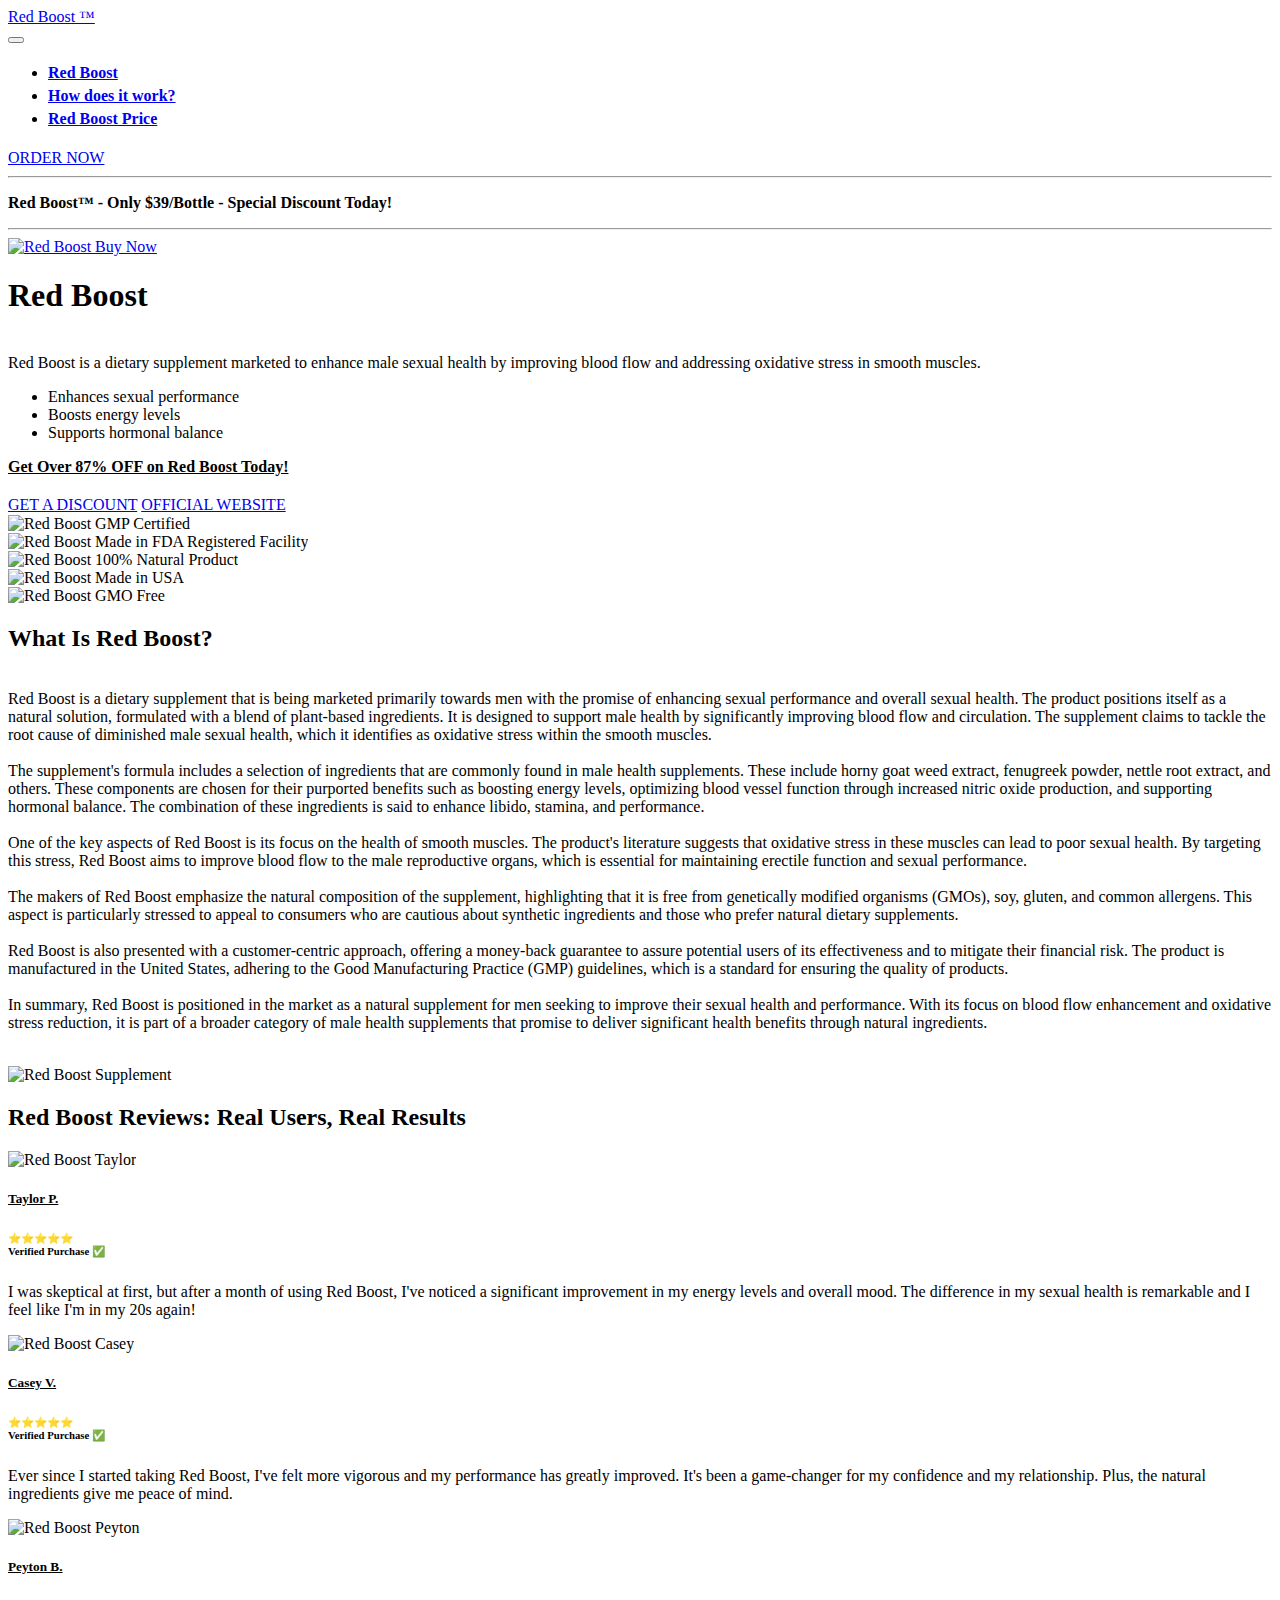
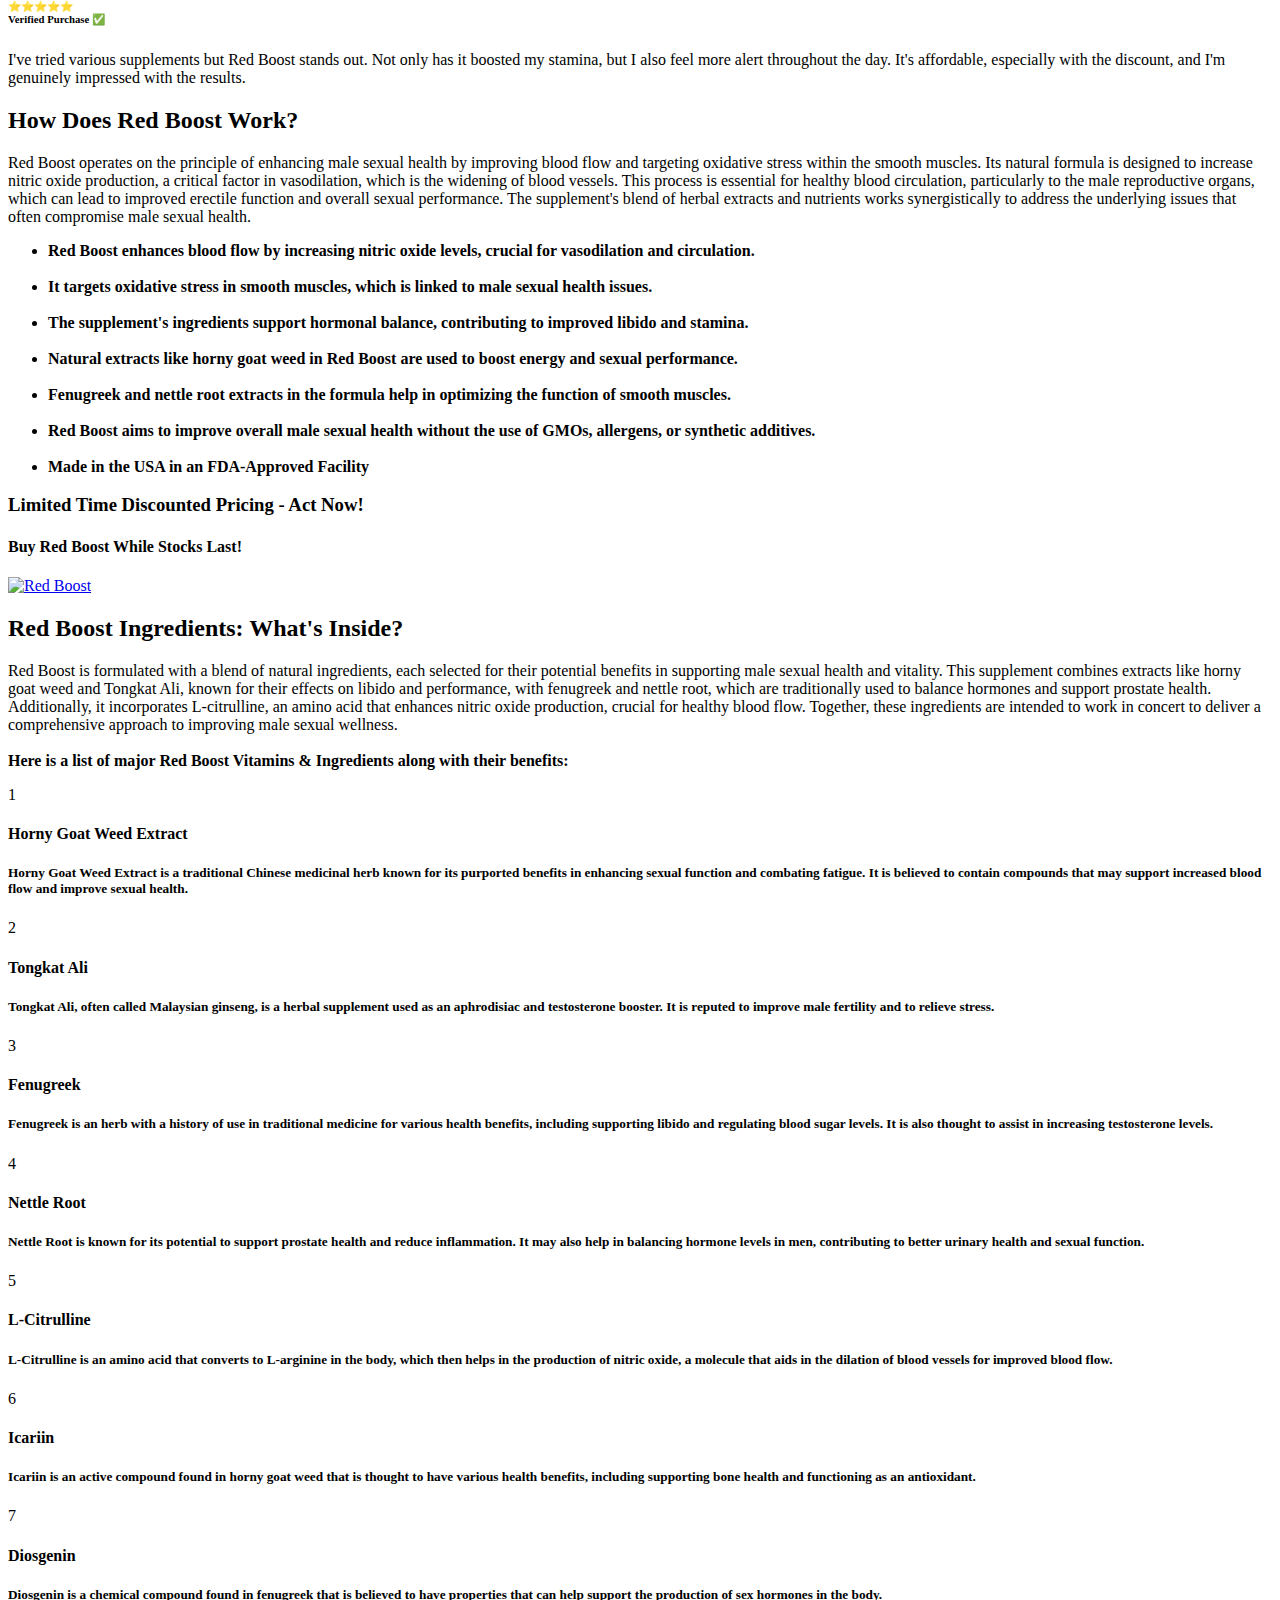
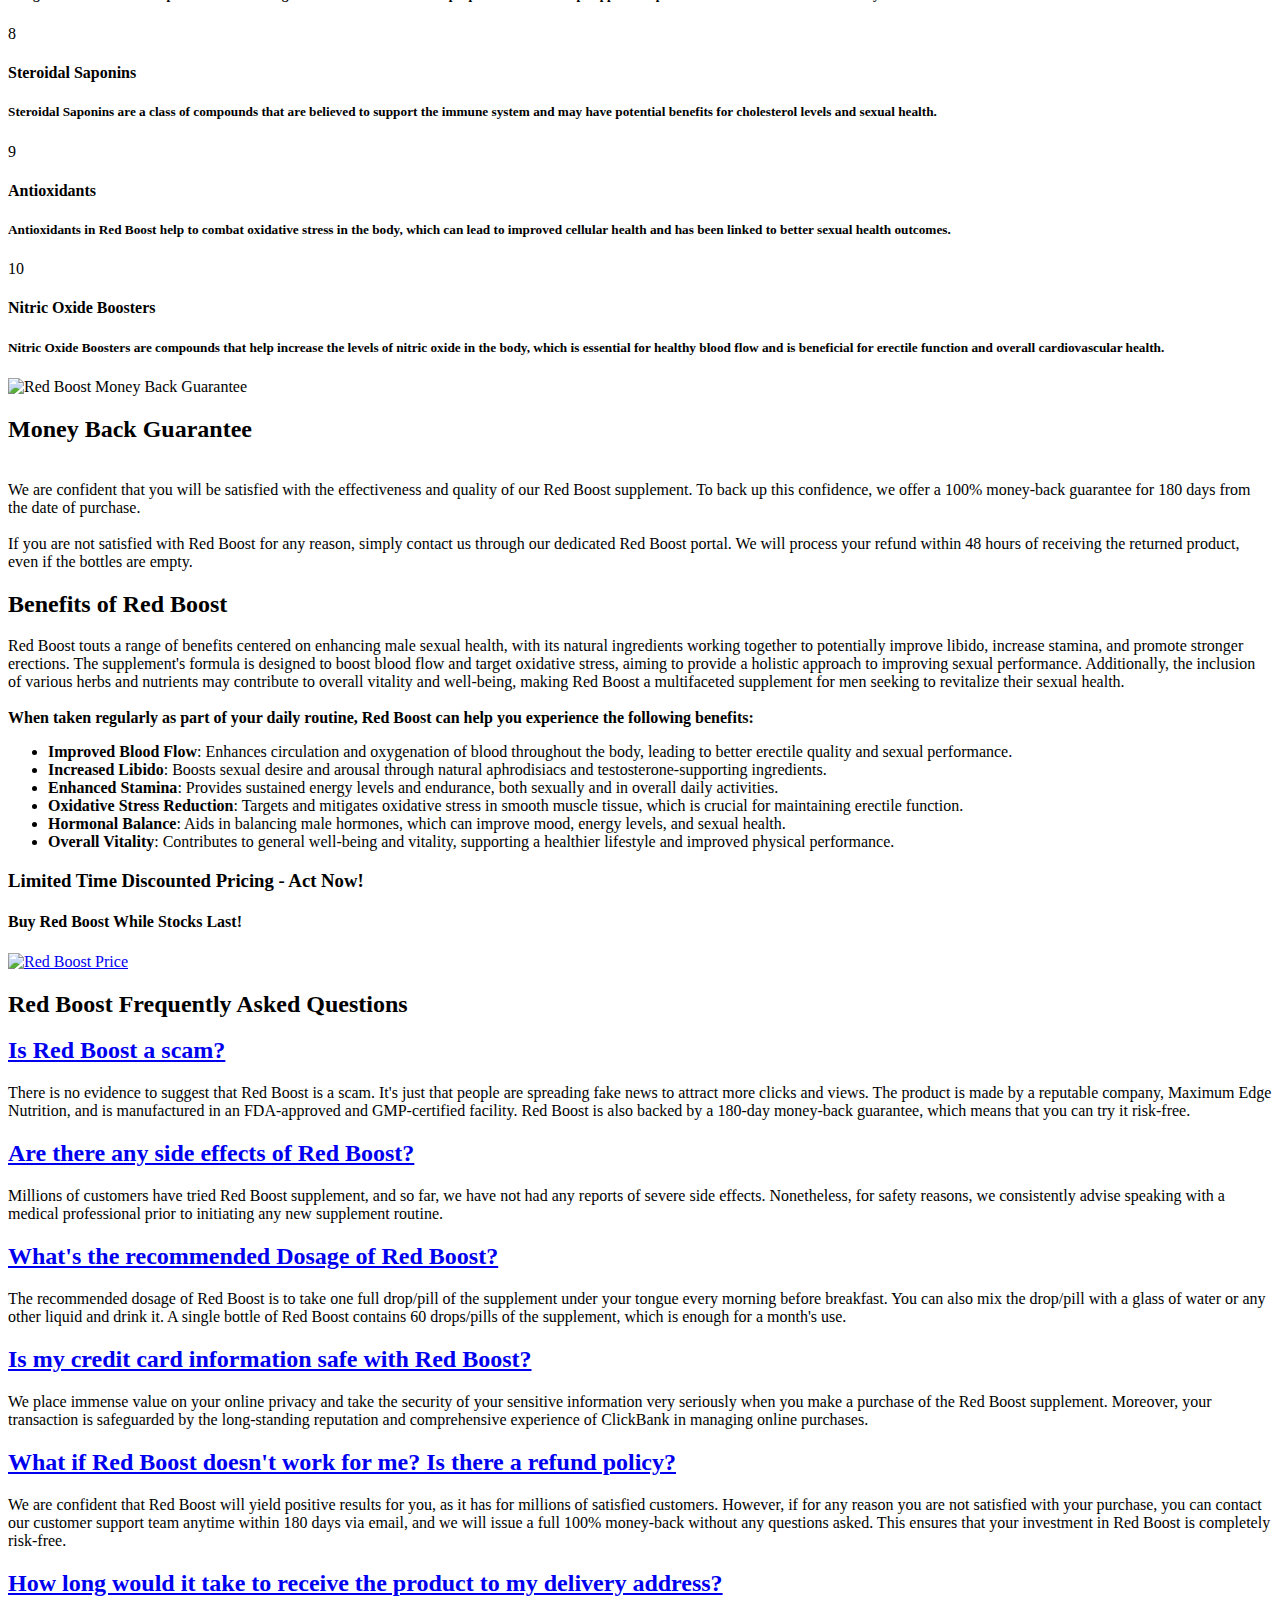
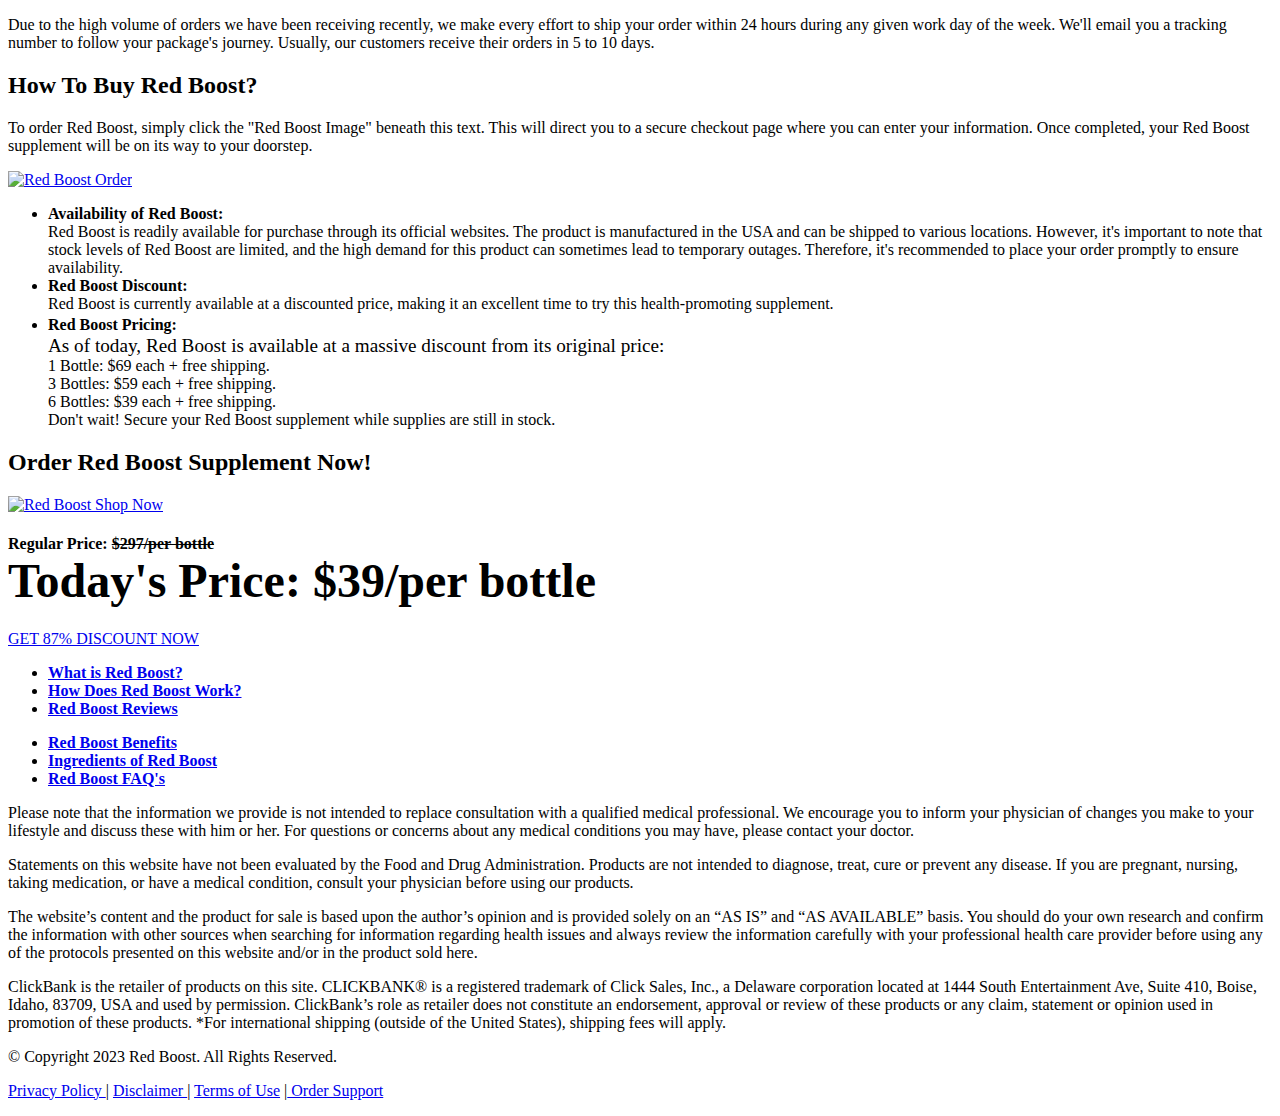
==== commit 5cbd5dfa: "Template-2" ====
--- a/index.html
+++ b/index.html
@@ -1,18 +1,18 @@
 <!DOCTYPE html>
 <html lang="en-US">
   <head>
-    <title>Red Boost: Grab 87% Off - Just $39/Bottle! Official Deal</title>
+    <title>Red Boost at $39 - Save 87% Today | Official Sale</title>
 
     <meta charset="UTF-8" />
     <meta http-equiv="X-UA-Compatible" content="IE=edge" />
 
     <meta name="twitter:card" content="summary_large_image" />
     <meta name="twitter:image:src" content="" />
-    <meta property="og:image" content="assets-2/images/red-boost.png" />
-    <meta name="twitter:title" content="Red Boost: Grab 87% Off - Just $39/Bottle! Official Deal" />
+    <meta property="og:image" content="assets-2/images/red-boost.jpg" />
+    <meta name="twitter:title" content="Red Boost at $39 - Save 87% Today | Official Sale" />
     <meta name="viewport" content="width=device-width, initial-scale=1, minimum-scale=1" />
     <link rel="shortcut icon" href="assets-2/images/usa.png" type="image/x-icon" />
-    <meta name="description" content="Red Boost unlocks a world of vitality and enhanced sexual performance for men with its natural blend, now at an irresistible price of $39/bottle with a whopping 87% discount. Experience a surge in libido, stamina, and overall well-being." />
+    <meta name="description" content="Red Boost now available for just $39 per bottle with an exclusive 87% discount. Enhance your vitality and performance naturally." />
     <meta name="keywords" content="Red Boost, Red Boost supplement, buy Red Boost, Red Boost official, Red Boost reviews" />
 
     <link rel="canonical" href="https://my-redboost.us" />
@@ -29,73 +29,7 @@
     <noscript><link rel="stylesheet" href="https://fonts.googleapis.com/css?family=Jost:100,200,300,400,500,600,700,800,900,100i,200i,300i,400i,500i,600i,700i,800i,900i&display=swap" /></noscript>
     <link rel="preload" as="style" href="assets-2/mobirise/css/mbr-additional.css" />
     <link rel="stylesheet" href="assets-2/mobirise/css/mbr-additional.css" type="text/css" />
-
-  </head>
-  <body>
-    <!-- Analytics -->
-    <!-- Snap Pixel Code -->
-    <script type="text/javascript">
-      (function (e, t, n) {
-        if (e.snaptr) return;
-        var a = (e.snaptr = function () {
-          a.handleRequest
-            ? a.handleRequest.apply(a, arguments)
-            : a.queue.push(arguments);
-        });
-        a.queue = [];
-        var s = "script";
-        r = t.createElement(s);
-        r.async = !0;
-        r.src = n;
-        var u = t.getElementsByTagName(s)[0];
-        u.parentNode.insertBefore(r, u);
-      })(window, document, "https://sc-static.net/scevent.min.js");
-
-      snaptr("init", "e9f0e346-bda5-463f-97de-9b89f2078033", {
-        user_email: "__INSERT_USER_EMAIL__",
-      });
-
-      snaptr("track", "PAGE_VIEW");
-    </script>
-    <!-- End Snap Pixel Code -->
-
-    <!-- Meta Pixel Code -->
-    <script>
-      !(function (f, b, e, v, n, t, s) {
-        if (f.fbq) return;
-        n = f.fbq = function () {
-          n.callMethod
-            ? n.callMethod.apply(n, arguments)
-            : n.queue.push(arguments);
-        };
-        if (!f._fbq) f._fbq = n;
-        n.push = n;
-        n.loaded = !0;
-        n.version = "2.0";
-        n.queue = [];
-        t = b.createElement(e);
-        t.async = !0;
-        t.src = v;
-        s = b.getElementsByTagName(e)[0];
-        s.parentNode.insertBefore(t, s);
-      })(
-        window,
-        document,
-        "script",
-        "https://connect.facebook.net/en_US/fbevents.js"
-      );
-      fbq("init", "1252382062025789");
-      fbq("track", "PageView");
-    </script>
-    <noscript
-      ><img
-        height="1"
-        width="1"
-        style="display: none"
-        src="https://www.facebook.com/tr?id=1252382062025789&ev=PageView&noscript=1"
-    /></noscript>
-    <!-- End Meta Pixel Code -->
-
+    
     <!-- Google tag (gtag.js) -->
     <script
       async
@@ -112,6 +46,306 @@
     </script>
     <!-- /Analytics -->
 
+    <script type="application/ld+json">
+      {
+        "@context": "https://schema.org/",
+        "@type": "Product",
+        "name": "Red Boost",
+        "image": [
+          "https://my-redboost.us/assets-2/images/red-boost.jpg"
+         ],
+        "description": "Red Boost operates on the principle of enhancing male sexual health by improving blood flow and targeting oxidative stress within the smooth muscles. Its natural formula is designed to increase nitric oxide production, a critical factor in vasodilation, which is the widening of blood vessels. This process is essential for healthy blood circulation, particularly to the male reproductive organs, which can lead to improved erectile function and overall sexual performance. The supplement's blend of herbal extracts and nutrients works synergistically to address the underlying issues that often compromise male sexual health.",
+        "sku": "0",
+        "mpn": "0",
+        "brand": {
+          "@type": "Brand",
+          "name": "Red Boost"
+        },
+        "review": {
+          "@type": "Review",
+          "reviewRating": {
+            "@type": "Rating",
+            "ratingValue": "5",
+            "bestRating": "5"
+          },
+          "author": {
+            "@type": "Person",
+            "name": "Taylor P."
+          }
+        },
+        "aggregateRating": {
+          "@type": "AggregateRating",
+          "ratingValue": "5",
+          "reviewCount": "32000"
+        },
+        "offers": {
+          "@type": "Offer",
+          "url": "https://my-redboost.us/",
+          "priceCurrency": "USD",
+          "price": "39.00",
+          "priceValidUntil": "2025-12-30",
+          "itemCondition": "https://schema.org/newCondition",
+          "availability": "https://schema.org/InStock"
+        }
+      }
+      </script>
+  <script type="application/ld+json">
+      {"@context": "https://schema.org",
+        "@type": "ImageGallery",
+                           "url": "https://my-redboost.us/",
+          "image":  [ 
+            {
+            "@type": "ImageObject",
+            "url": "https://my-redboost.us/assets-2/images/red-boost.jpg"
+            },
+            {
+            "@type": "ImageObject",
+            "url": "https://my-redboost.us/assets-2/images/red-boost-supplement.jpg"
+            },
+                      {
+            "@type": "ImageObject",
+            "url": "https://my-redboost.us/assets-2/images/red-boost-supplement.jpg"
+            },
+                      {
+            "@type": "ImageObject",
+            "url": "https://my-redboost.us/assets-2/images/red-boost-buy.jpg"
+            },
+                      {
+            "@type": "ImageObject",
+            "url": "https://my-redboost.us/assets-2/images/red-boost-buy.jpg"
+            },
+            {
+            "@type": "ImageObject",
+            "url": "https://my-redboost.us/assets-2/images/red-boost-buy.jpg"
+            }
+            ]  
+          }
+    </script>
+  <script type="application/ld+json">
+  {
+    "@context": "https://schema.org",
+    "@type": "FAQPage",
+   "url": "https://my-redboost.us/",
+    "mainEntity": [{
+      "@type": "Question",
+      "name": "Is Red Boost a scam?",
+      "acceptedAnswer": {
+        "@type": "Answer",
+        "text": "There is no evidence to suggest that Ocuprime is a scam. It's just that people are spreading fake news to attract more clicks and views. The product is made by a reputable company, Maximum Edge Nutrition, and is manufactured in an FDA-approved and GMP-certified facility. Red Boost is also backed by a 180-day money-back guarantee, which means that you can try it risk-free."
+      }
+    }, {
+      "@type": "Question",
+      "name": "Are there any side effects of Red Boost?",
+      "acceptedAnswer": {
+        "@type": "Answer",
+        "text": "Millions of customers have tried Red Boost supplement, and so far, we have not had any reports of severe side effects. Nonetheless, for safety reasons, we consistently advise speaking with a medical professional prior to initiating any new supplement routine."
+      }
+    }, {
+      "@type": "Question",
+      "name": "What's the recommended Dosage of Red Boost?",
+      "acceptedAnswer": {
+        "@type": "Answer",
+        "text": "The recommended dosage of Red Boost is to take one full drop/pill of the supplement under your tongue every morning before breakfast. You can also mix the drop/pill with a glass of water or any other liquid and drink it. A single bottle of Red Boost contains 60 drops/pills of the supplement, which is enough for a month's use."
+      }
+    }, {
+      "@type": "Question",
+      "name": "Is my credit card information safe with Red Boost?",
+      "acceptedAnswer": {
+        "@type": "Answer",
+        "text": "We place immense value on your online privacy and take the security of your sensitive information very seriously when you make a purchase of the Red Boost supplement. Moreover, your transaction is safeguarded by the long-standing reputation and comprehensive experience of ClickBank in managing online purchases."
+      }
+    }, {
+     "@type": "Question",
+      "name": "What if Red Boost doesn't work for me? Is there a refund policy?",
+      "acceptedAnswer": {
+        "@type": "Answer",
+        "text": "We are confident that Red Boost will yield positive results for you, as it has for millions of satisfied customers. However, if for any reason you are not satisfied with your purchase, you can contact our customer support team anytime within 180 days via email, and we will issue a full 100% money-back without any questions asked. This ensures that your investment in Red Boost is completely risk-free."
+      }
+    }, {
+      "@type": "Question",
+      "name": "How long would it take to receive the product to my delivery address?",
+      "acceptedAnswer": {
+        "@type": "Answer",
+        "text":"Due to the high volume of orders we have been receiving recently, we make every effort to ship your order within 24 hours during any given work day of the week. We'll email you a tracking number to follow your package's journey. Usually, our customers receive their orders in 5 to 10 days."}
+      }]
+    }
+  </script>
+  <script type="application/ld+json">{
+      "@context": "https://schema.org",
+      "@type": "Review",
+      "itemReviewed": {
+          "@type": "Organization",
+          "name": "Red Boost"
+      },
+      "reviewRating": {
+          "@type": "Rating",
+          "ratingValue": "5",
+          "bestRating": "5",
+          "worstRating": "0"
+      },
+      "name": "Taylor P.",
+      "author": {
+          "@type": "Person",
+          "name": "admin"
+      },
+      "reviewBody": "I was skeptical at first, but after a month of using Red Boost, I've noticed a significant improvement in my energy levels and overall mood. The difference in my sexual health is remarkable and I feel like I'm in my 20s again!",
+      "datePublished": "2023-06-26",
+      "publisher": {
+          "@type": "Organization",
+          "name": "Red Boost"
+      }
+  }</script>
+  <script type="application/ld+json">{
+      "@context": "https://schema.org",
+      "@type": "Review",
+      "itemReviewed": {
+          "@type": "Organization",
+          "name": "Red Boost"
+      },
+      "reviewRating": {
+          "@type": "Rating",
+          "ratingValue": "5",
+          "bestRating": "5",
+          "worstRating": "0"
+      },
+      "name": "Casey V.",
+      "author": {
+          "@type": "Person",
+          "name": "admin"
+      },
+      "reviewBody": "Ever since I started taking Red Boost, I've felt more vigorous and my performance has greatly improved. It's been a game-changer for my confidence and my relationship. Plus, the natural ingredients give me peace of mind.",
+      "datePublished": "2023-07-15",
+      "publisher": {
+          "@type": "Organization",
+          "name": "Red Boost"
+      }
+  }</script>
+  <script type="application/ld+json">{
+      "@context": "https://schema.org",
+      "@type": "Review",
+      "itemReviewed": {
+          "@type": "Organization",
+          "name": "Red Boost"
+      },
+      "reviewRating": {
+          "@type": "Rating",
+          "ratingValue": "5",
+          "bestRating": "5",
+          "worstRating": "0"
+      },
+      "name": "Peyton B.",
+      "author": {
+          "@type": "Person",
+          "name": "admin"
+      },
+      "reviewBody": "I've tried various supplements but Red Boost stands out. Not only has it boosted my stamina, but I also feel more alert throughout the day. It's affordable, especially with the discount, and I'm genuinely impressed with the results.",
+      "datePublished": "2023-08-13",
+      "publisher": {
+          "@type": "Organization",
+          "name": "Red Boost"
+      }
+  }</script>
+  <script type="application/ld+json">
+      {
+        "@context": "https://schema.org",
+        "@type": "Article",
+        "headline": "Red Boost Ingredients: What's Inside?",
+        "description": "Red Boost is formulated with a blend of natural ingredients, each selected for their potential benefits in supporting male sexual health and vitality. This supplement combines extracts like horny goat weed and Tongkat Ali, known for their effects on libido and performance, with fenugreek and nettle root, which are traditionally used to balance hormones and support prostate health. Additionally, it incorporates L-citrulline, an amino acid that enhances nitric oxide production, crucial for healthy blood flow. Together, these ingredients are intended to work in concert to deliver a comprehensive approach to improving male sexual wellness.",
+        "image": [
+          "https://my-redboost.us/assets-2/images/red-boost.jpg"
+         ],
+        "datePublished": "2023-01-01T08:00:00+08:00",
+        "dateModified": "2023-10-24T09:20:00+08:00",
+        "author": [{
+            "@type": "Person",
+            "name": "Red Boost",
+            "url": "https://my-redboost.us/"
+          
+        }]
+      }
+      </script>
+  <script type="application/ld+json">
+      {
+        "@context": "https://schema.org",
+        "@type": "Article",
+        "headline": "Benefits of Red Boost",
+        "description": "Red Boost touts a range of benefits centered on enhancing male sexual health, with its natural ingredients working together to potentially improve libido, increase stamina, and promote stronger erections. The supplement's formula is designed to boost blood flow and target oxidative stress, aiming to provide a holistic approach to improving sexual performance. Additionally, the inclusion of various herbs and nutrients may contribute to overall vitality and well-being, making Red Boost a multifaceted supplement for men seeking to revitalize their sexual health.",
+        "image": [
+          "https://my-redboost.us/assets-2/images/red-boost.jpg"
+         ],
+        "datePublished": "2023-01-01T08:00:00+08:00",
+        "dateModified": "2023-10-24T09:20:00+08:00",
+        "author": [{
+            "@type": "Person",
+            "name": "Red Boost",
+            "url": "https://my-redboost.us/"
+          
+        }]
+      }
+      </script>
+  <script type="application/ld+json">
+      {
+        "@context": "https://schema.org",
+        "@type": "Article",
+        "headline": "How To Buy Red Boost?",
+        "description": "To order Red Boost, simply click the Red Boost Image beneath this text. This will direct you to a secure checkout page where you can enter your information. Once completed, your Red Boost supplement will be on its way to your doorstep.
+        Availability of Red Boost:
+  Red Boost is readily available for purchase through its official websites. The product is manufactured in the USA and can be shipped to various locations. However, it's important to note that stock levels of Red Boost are limited, and the high demand for this product can sometimes lead to temporary outages. Therefore, it's recommended to place your order promptly to ensure availability.
+  Red Boost Discount:
+  Red Boost is currently available at a discounted price, making it an excellent time to try this health-promoting supplement.
+  Red Boost Pricing:
+  As of today, Red Boost is available at a massive discount from its original price: 
+  1 Bottle: $69 each + free shipping.
+  3 Bottles: $59 each + free shipping.
+  6 Bottles: $39 each + free shipping.
+  Don't wait! Secure your Red Boost supplement while supplies are still in stock..........",
+        "image": [
+          "https://my-redboost.us/assets-2/images/red-boost-order.jpg"
+         ],
+        "datePublished": "2023-01-01T08:00:00+08:00",
+        "dateModified": "2023-10-24T09:20:00+08:00",
+        "author": [{
+            "@type": "Person",
+            "name": "Red Boost",
+            "url": "https://my-redboost.us/"
+          
+        }]
+      }
+      </script>
+  <script type='application/ld+json'> 
+  {
+    "@context": "https://www.schema.org",
+    "@type": "WebSite",
+    "name": "Red Boost",
+    "alternateName": "Red Boost",
+    "url": "https://my-redboost.us/"
+  }
+   </script>
+  <script type="application/ld+json">
+  {
+      "@context": "https://schema.org",
+      "@type": "WebPage",
+      "name": "Red Boost",
+      "description": "Red Boost is a dietary supplement marketed to enhance male sexual health by improving blood flow and addressing oxidative stress in smooth muscles.",
+      "publisher": {
+          "@type": "Organization",
+          "name": "Red Boost",
+          "url": "https://my-redboost.us/"
+      },
+      "license": "https://my-redboost.us/"
+  }
+  </script>
+  <script type="application/ld+json">
+  {
+    "@context": "https://schema.org",
+    "@type": "Organization",
+    "url": "https://my-redboost.us/",
+    "logo": "https://my-redboost.us/assets-2/images/usa.png"
+  }
+  </script>   
+
+  </head>
+  <body>
     <section
       data-bs-version="5.1"
       class="menu menu2 cid-tmAYGHW7QI"
@@ -187,7 +421,7 @@
             <div class="navbar-buttons mbr-section-btn">
               <a
                 class="btn btn-warning display-4"
-                href="https://6600a07-fv7q8zf32nxbu6aod6.hop.clickbank.net"
+                href="https://600484c4gm7xdlc85jwbvbeo6y.hop.clickbank.net/"
                 rel="nofollow" alt="Red Boost order" title="Red Boost order"
                 ><span
                   class="socicon socicon-bale mbr-iconfont mbr-iconfont-btn"
@@ -230,9 +464,9 @@
       <div class="container">
         <div class="row justify-content-center align-items-center">
           <div class="col-12 col-md-5 image-wrapper">
-            <a href="https://6600a07-fv7q8zf32nxbu6aod6.hop.clickbank.net" rel="nofollow" alt="Red Boost" title="Red Boost"
+            <a href="https://600484c4gm7xdlc85jwbvbeo6y.hop.clickbank.net/" rel="nofollow" alt="Red Boost" title="Red Boost"
               ><img
-                src="assets-2/images/red-boost.png"
+                src="assets-2/images/red-boost.jpg"
                 alt="Red Boost Buy Now"
             /></a>
           </div>
@@ -242,16 +476,16 @@
                 <strong>Red Boost</strong>
               </h1>
               <p class="mbr-text mbr-fonts-style display-7">
-                <br />Red Boost is a supplement marketed to enhance male sexual performance and overall health with claims of being natural, FDA approved, and GMP certified.
+                <br />Red Boost is a dietary supplement marketed to enhance male sexual health by improving blood flow and addressing oxidative stress in smooth muscles.
               </p>
               <div class="mbr-text mbr-fonts-style display-4">
                 <ul>
                   
-                  <li>Enhanced Sexual Performance</li>
+                  <li>Enhances sexual performance</li>
                   
-                  <li>Boosted Testosterone Levels</li>
+                  <li>Boosts energy levels</li>
                   
-                  <li>Improved Overall Well-being</li>
+                  <li>Supports hormonal balance</li>
                   
                 </ul>
               </div>
@@ -265,13 +499,13 @@
               <div class="mbr-section-btn mt-3">
                 <a
                   class="btn btn-warning display-7"
-                  href="https://6600a07-fv7q8zf32nxbu6aod6.hop.clickbank.net"
+                  href="https://600484c4gm7xdlc85jwbvbeo6y.hop.clickbank.net/"
                   rel="nofollow" alt="Red Boost discount" title="Red Boost discount"
                   >GET A DISCOUNT<font face="Moririse2"></font
                 ></a>
                 <a
                   class="btn btn-primary-outline display-7"
-                  href="https://6600a07-fv7q8zf32nxbu6aod6.hop.clickbank.net"
+                  href="https://600484c4gm7xdlc85jwbvbeo6y.hop.clickbank.net/"
                   rel="nofollow" alt="Red Boost official website" title="Red Boost official website"
                   ><span
                     class="mobi-mbri mobi-mbri-arrow-next mbr-iconfont mbr-iconfont-btn"
@@ -339,12 +573,12 @@
                 </h2>
                 <p class="mbr-text mbr-fonts-style mb-4 display-7">
                   <br />
-                   Red Boost is prominently marketed as a male enhancement supplement, targeting not only sexual performance but also overall health. The product is presented as a revolutionary formula, claiming to be a natural solution for boosting libido and enhancing overall health, particularly in men. It is positioned as a solution for men who are looking to elevate their sexual performance, promising to transform lackluster performances into remarkable, mind-blowing experiences. The supplement has also garnered a reputation for its purported ability to enhance libido and boost testosterone production, which is vital for developing male characteristics like muscle mass, bone density, and sex drive.<br /><br />
-                   The product is claimed to be formulated in the USA and adheres to several quality and safety certifications. It is touted as being FDA approved and GMP (Good Manufacturing Practice) certified, ensuring that the product is of pharmaceutical-grade quality. Moreover, Red Boost is promoted as an all-natural, non-GMO, and gluten-free supplement, which might appeal to health-conscious consumers. The brand takes pride in stating that the supplement is formulated in an FDA-registered facility, which adheres to strict FDA regulations, although the veracity of these claims might require further validation.<br /><br />
-                   A significant portion of the promotional content for Red Boost is dedicated to explaining its supposed benefits. The supplement is not only marketed as a solution for enhancing sexual performance but also as a reliable product that has received endorsements from medical professionals and positive feedback from customers. It is designed to improve sexual stamina, endurance, and overall performance in the bedroom, providing a natural way to elevate testosterone levels and, consequently, improve energy levels and overall well-being.<br /><br />
-                   The mechanism of how Red Boost works is explained through its impact on sexual dysfunction, which can be attributed to various factors like poor blood flow, high blood pressure, anxiety, low testosterone levels, and low sex drive. The supplement contains a blend of natural ingredients, such as beetroot extract, which is rich in nitrates that purportedly improve blood flow and reduce inflammation. Another ingredient, L-arginine, an amino acid, is said to stimulate the production of nitric oxide in the body, a vasodilator that helps relax blood vessels and improve blood flow to muscles, including those in the penis.<br /><br />
-                   Red Boost also claims to have anti-inflammatory effects that can potentially assist with conditions like arthritis, joint pain, and headaches. The product is presented as a safe alternative to prescription medications, free from the harsh side effects often associated with them. Furthermore, it is said to contain powerful antioxidants that protect the body from oxidative stress and free radical damage, support cardiovascular health by reducing inflammation, and improve circulation, thereby promoting overall wellness and maintaining a healthy lifestyle.<br /><br />
-                   The website provides various purchasing options for Red Boost, offering several discount packages. It is available at different price points, with discounts offered for bulk purchases. A single bottle is priced at $69, with free shipping, while purchasing three or six bottles provides additional per-bottle discounts. Furthermore, Red Boost comes with a 180-day, 100% money-back guarantee, allowing customers to try the product and, if unsatisfied, request a full refund within this period, although the specifics of this guarantee may warrant a closer look to understand any applicable terms and conditions.<br /><br />
+                   Red Boost is a dietary supplement that is being marketed primarily towards men with the promise of enhancing sexual performance and overall sexual health. The product positions itself as a natural solution, formulated with a blend of plant-based ingredients. It is designed to support male health by significantly improving blood flow and circulation. The supplement claims to tackle the root cause of diminished male sexual health, which it identifies as oxidative stress within the smooth muscles.<br /><br />
+                   The supplement's formula includes a selection of ingredients that are commonly found in male health supplements. These include horny goat weed extract, fenugreek powder, nettle root extract, and others. These components are chosen for their purported benefits such as boosting energy levels, optimizing blood vessel function through increased nitric oxide production, and supporting hormonal balance. The combination of these ingredients is said to enhance libido, stamina, and performance.<br /><br />
+                   One of the key aspects of Red Boost is its focus on the health of smooth muscles. The product's literature suggests that oxidative stress in these muscles can lead to poor sexual health. By targeting this stress, Red Boost aims to improve blood flow to the male reproductive organs, which is essential for maintaining erectile function and sexual performance.<br /><br />
+                   The makers of Red Boost emphasize the natural composition of the supplement, highlighting that it is free from genetically modified organisms (GMOs), soy, gluten, and common allergens. This aspect is particularly stressed to appeal to consumers who are cautious about synthetic ingredients and those who prefer natural dietary supplements.<br /><br />
+                   Red Boost is also presented with a customer-centric approach, offering a money-back guarantee to assure potential users of its effectiveness and to mitigate their financial risk. The product is manufactured in the United States, adhering to the Good Manufacturing Practice (GMP) guidelines, which is a standard for ensuring the quality of products.<br /><br />
+                   In summary, Red Boost is positioned in the market as a natural supplement for men seeking to improve their sexual health and performance. With its focus on blood flow enhancement and oxidative stress reduction, it is part of a broader category of male health supplements that promise to deliver significant health benefits through natural ingredients.<br /><br />
                   
                 </p>
               </div>
@@ -353,7 +587,7 @@
           <div class="p-0 col-12 col-lg-6 md-pb">
             <div class="image-wrapper">
               <img
-                src="assets-2/images/red-boost-supplement.png"
+                src="assets-2/images/red-boost-supplement.jpg"
                 alt="Red Boost Supplement"
               />
             </div>
@@ -393,7 +627,7 @@
               <div class="col-12 col-md-2">
                 <div class="image-wrapper">
                   <img
-                    src="assets-2/images/taylor.png"
+                    src="assets-2/images/taylor.jpg"
                     alt="Red Boost Taylor"
                   />
                 </div>
@@ -407,7 +641,7 @@
                     ⭐⭐⭐⭐⭐<br /><strong>Verified Purchase ✅</strong>
                   </h6>
                   <p class="mbr-text mbr-fonts-style display-7">
-                    I was initially skeptical about trying Red Boost, but the results have been surprisingly positive! I've noticed a significant improvement in my energy levels and stamina in just a few weeks. The boost in my sexual performance has been a game-changer for my confidence and my relationship. The natural ingredients and the assurance of FDA approval were big pluses for me. Definitely going to order again!
+                    I was skeptical at first, but after a month of using Red Boost, I've noticed a significant improvement in my energy levels and overall mood. The difference in my sexual health is remarkable and I feel like I'm in my 20s again!
                   </p>
                 </div>
               </div>
@@ -419,7 +653,7 @@
             <div class="row align-items-center">
               <div class="col-12 col-md-2">
                 <div class="image-wrapper">
-                  <img src="assets-2/images/casey.png" alt="Red Boost Casey" />
+                  <img src="assets-2/images/casey.jpg" alt="Red Boost Casey" />
                 </div>
               </div>
               <div class="col-12 col-md">
@@ -431,7 +665,7 @@
                     ⭐⭐⭐⭐⭐<br /><strong>Verified Purchase ✅</strong>
                   </h6>
                   <p class="mbr-text mbr-fonts-style display-7">
-                    After turning 50, I noticed a decline in my sexual performance and overall vitality. That's when I decided to give Red Boost a try. The difference has been quite noticeable, not just in the bedroom but in my day-to-day activities as well. I feel more energetic, and my partner has noticed the change too. The pricing is reasonable, especially with the fantastic discount, making it worth every penny!
+                    Ever since I started taking Red Boost, I've felt more vigorous and my performance has greatly improved. It's been a game-changer for my confidence and my relationship. Plus, the natural ingredients give me peace of mind.
                   </p>
                 </div>
               </div>
@@ -444,7 +678,7 @@
               <div class="col-12 col-md-2">
                 <div class="image-wrapper">
                   <img
-                    src="assets-2/images/peyton.png"
+                    src="assets-2/images/peyton.jpg"
                     alt="Red Boost Peyton"
                   />
                 </div>
@@ -458,7 +692,7 @@
                     ⭐⭐⭐⭐⭐<br /><strong>Verified Purchase ✅</strong>
                   </h6>
                   <p class="mbr-text mbr-fonts-style display-7">
-                    Red Boost has genuinely lived up to its claims for me. I was looking for something to enhance my performance and stumbled upon this gem. Not only have I experienced an uplift in my sexual health, but I've also found myself having more endurance during my workouts. The fact that it also addresses overall health while focusing on sexual performance is a great dual benefit. Highly recommended for any man looking to enhance his vitality!
+                    I've tried various supplements but Red Boost stands out. Not only has it boosted my stamina, but I also feel more alert throughout the day. It's affordable, especially with the discount, and I'm genuinely impressed with the results.
                   </p>
                 </div>
               </div>
@@ -495,7 +729,7 @@
         <div class="row justify-content-center">
           <div class="col-md-12 col-lg-10">
             <p class="mbr-text mbr-fonts-style display-7">
-              Red Boost operates on a mechanism that addresses sexual dysfunction by focusing on healthy muscle function and overall wellness, particularly in men. The supplement combines a selection of natural ingredients, including beetroot extract and L-arginine, which are reputed to enhance blood flow and mitigate inflammation, thereby purportedly improving sexual function. Beetroot extract, rich in nitrates, is said to enhance blood circulation and reduce inflammation, while L-arginine, an amino acid, is believed to stimulate nitric oxide production in the body, acting as a vasodilator to relax blood vessels and enhance blood flow to muscles, including those in the penis. This strategic blend of ingredients aims to support healthy muscle function, promote overall wellness, and address the root causes of sexual dysfunction by optimizing blood flow and reducing inflammation in the body.
+              Red Boost operates on the principle of enhancing male sexual health by improving blood flow and targeting oxidative stress within the smooth muscles. Its natural formula is designed to increase nitric oxide production, a critical factor in vasodilation, which is the widening of blood vessels. This process is essential for healthy blood circulation, particularly to the male reproductive organs, which can lead to improved erectile function and overall sexual performance. The supplement's blend of herbal extracts and nutrients works synergistically to address the underlying issues that often compromise male sexual health.
               <br />
             </p>
           </div>
@@ -514,22 +748,22 @@
             <div class="mbr-text mbr-fonts-style display-7">
               <ul>
                 
-                <li><strong>Red Boost aims to enhance male sexual performance by improving blood flow and reducing muscle inflammation.</strong></li>
+                <li><strong>Red Boost enhances blood flow by increasing nitric oxide levels, crucial for vasodilation and circulation.</strong></li>
                 <br />
                 
-                <li><strong>The supplement utilizes beetroot extract, known for its nitrate content, to potentially improve circulation and minimize inflammation.</strong></li>
+                <li><strong>It targets oxidative stress in smooth muscles, which is linked to male sexual health issues.</strong></li>
                 <br />
                 
-                <li><strong>L-arginine, an amino acid in the formula, is intended to boost nitric oxide production, relaxing blood vessels and enhancing blood flow to muscles, including the penis.</strong></li>
+                <li><strong>The supplement's ingredients support hormonal balance, contributing to improved libido and stamina.</strong></li>
                 <br />
                 
-                <li><strong>The product claims to optimize blood flow, significantly improving the oxygenation of the body's organs and promoting overall wellness.</strong></li>
+                <li><strong>Natural extracts like horny goat weed in Red Boost are used to boost energy and sexual performance.</strong></li>
                 <br />
                 
-                <li><strong>By purportedly boosting testosterone levels and reducing inflammation, Red Boost seeks to improve energy levels and overall well-being.</strong></li>
+                <li><strong>Fenugreek and nettle root extracts in the formula help in optimizing the function of smooth muscles.</strong></li>
                 <br />
                 
-                <li><strong>The supplement also claims to have anti-inflammatory effects that might assist with various conditions like arthritis and joint pain.</strong></li>
+                <li><strong>Red Boost aims to improve overall male sexual health without the use of GMOs, allergens, or synthetic additives.</strong></li>
                 <br />
                 
                 <li>
@@ -570,9 +804,9 @@
         <div class="row justify-content-center">
           <div class="col-12 col-lg-10">
             <div class="image-wrapper">
-              <a href="https://6600a07-fv7q8zf32nxbu6aod6.hop.clickbank.net" rel="nofollow" alt="Red Boost" title="Red Boost"
+              <a href="https://600484c4gm7xdlc85jwbvbeo6y.hop.clickbank.net/" rel="nofollow" alt="Red Boost" title="Red Boost"
                 ><img
-                  src="assets-2/images/red-boost-buy.png"
+                  src="assets-2/images/red-boost-buy.jpg"
                   alt="Red Boost"
               /></a>
             </div>
@@ -608,7 +842,7 @@
         <div class="row justify-content-center">
           <div class="col-md-12 col-lg-10">
             <p class="mbr-text mbr-fonts-style display-7">
-              The formulation of Red Boost brings together a blend of natural ingredients, each selected with the intention of fostering enhanced sexual performance and overall health in men. The ingredients, including beetroot extract, L-arginine, and others, are touted for their potential to improve blood circulation, reduce inflammation, and thereby enhance sexual function. Beetroot is recognized for its rich nitrate content, while L-arginine is known to stimulate nitric oxide production in the body, each contributing to the supplement’s proclaimed efficacy in promoting healthy muscle function and addressing sexual dysfunction. This blend of ingredients is presented as a strategic combination, designed to work synergistically to support sexual health and overall wellness by optimizing blood flow and reducing inflammation throughout the body.
+              Red Boost is formulated with a blend of natural ingredients, each selected for their potential benefits in supporting male sexual health and vitality. This supplement combines extracts like horny goat weed and Tongkat Ali, known for their effects on libido and performance, with fenugreek and nettle root, which are traditionally used to balance hormones and support prostate health. Additionally, it incorporates L-citrulline, an amino acid that enhances nitric oxide production, crucial for healthy blood flow. Together, these ingredients are intended to work in concert to deliver a comprehensive approach to improving male sexual wellness.
               <br /><br /><strong
                 >Here is a list of major Red Boost Vitamins &amp;
                 Ingredients along with their benefits:&nbsp;</strong
@@ -638,10 +872,10 @@
                 <h4
                   class="icon-title card-title mbr-black mbr-fonts-style display-7"
                 >
-                  <strong>Beetroot Extract</strong>
+                  <strong>Horny Goat Weed Extract</strong>
                 </h4>
                 <h5 class="icon-text mbr-black mbr-fonts-style display-4">
-                  Beetroot Extract is often hailed for its potential health benefits, particularly in the realm of circulatory health. Rich in nitrates, beetroot extract is believed to enhance blood flow throughout the body, which can be particularly beneficial for erectile function in men. The improved blood circulation is not only vital for sexual health but also supports cardiovascular health, potentially aiding in maintaining healthy blood pressure levels and overall heart health.
+                  Horny Goat Weed Extract is a traditional Chinese medicinal herb known for its purported benefits in enhancing sexual function and combating fatigue. It is believed to contain compounds that may support increased blood flow and improve sexual health.
                 </h5>
               </div>
             </div>
@@ -656,10 +890,10 @@
                 <h4
                   class="icon-title card-title mbr-black mbr-fonts-style display-7"
                 >
-                  <strong>L-Arginine</strong>
+                  <strong>Tongkat Ali</strong>
                 </h4>
                 <h5 class="icon-text mbr-black mbr-fonts-style display-4">
-                  L-Arginine, an amino acid that is commonly found in dietary supplements, is known for its role in producing nitric oxide, a molecule that helps blood vessels relax and also improves circulation. In the context of sexual health, enhanced blood flow is crucial for erectile function, and therefore, L-Arginine is often associated with improved sexual performance in men, alongside its other potential benefits like muscle development and recovery.
+                  Tongkat Ali, often called Malaysian ginseng, is a herbal supplement used as an aphrodisiac and testosterone booster. It is reputed to improve male fertility and to relieve stress.
                 </h5>
               </div>
             </div>
@@ -674,10 +908,10 @@
                 <h4
                   class="icon-title card-title mbr-black mbr-fonts-style display-7"
                 >
-                  <strong>Icariin</strong>
+                  <strong>Fenugreek</strong>
                 </h4>
                 <h5 class="icon-text mbr-black mbr-fonts-style display-4">
-                  Icariin is a compound found in Epimedium, commonly known as horny goat weed, and has been utilized in traditional Chinese medicine for centuries. It is often associated with improved sexual function and is believed to have mechanisms that might enhance erectile function. Icariin is thought to block certain enzymes that restrict blood flow, thereby potentially improving circulation to the penis and enhancing erectile function.
+                  Fenugreek is an herb with a history of use in traditional medicine for various health benefits, including supporting libido and regulating blood sugar levels. It is also thought to assist in increasing testosterone levels.
                 </h5>
               </div>
             </div>
@@ -692,10 +926,10 @@
                 <h4
                   class="icon-title card-title mbr-black mbr-fonts-style display-7"
                 >
-                  <strong>Tongkat Ali</strong>
+                  <strong>Nettle Root</strong>
                 </h4>
                 <h5 class="icon-text mbr-black mbr-fonts-style display-4">
-                  Tongkat Ali, or Eurycoma longifolia, is a medicinal plant often used in Southeast Asia to enhance sexual abilities and vitality. It is traditionally used as an aphrodisiac and is believed to support male reproductive health. Some research suggests that Tongkat Ali may help in improving testosterone levels and enhancing sexual performance, although more comprehensive studies are needed to validate these claims.
+                  Nettle Root is known for its potential to support prostate health and reduce inflammation. It may also help in balancing hormone levels in men, contributing to better urinary health and sexual function.
                 </h5>
               </div>
             </div>
@@ -710,10 +944,10 @@
                 <h4
                   class="icon-title card-title mbr-black mbr-fonts-style display-7"
                 >
-                  <strong>Fenugreek</strong>
+                  <strong>L-Citrulline</strong>
                 </h4>
                 <h5 class="icon-text mbr-black mbr-fonts-style display-4">
-                  Fenugreek is a herb that has been associated with various health benefits, including potential improvements in testosterone levels and sexual function. Some studies suggest that fenugreek may help in enhancing sexual arousal and stamina in men, potentially due to its ability to mildly increase testosterone levels, although the exact mechanisms are not fully understood.
+                  L-Citrulline is an amino acid that converts to L-arginine in the body, which then helps in the production of nitric oxide, a molecule that aids in the dilation of blood vessels for improved blood flow.
                 </h5>
               </div>
             </div>
@@ -728,10 +962,64 @@
                 <h4
                   class="icon-title card-title mbr-black mbr-fonts-style display-7"
                 >
-                  <strong>Citrulline</strong>
+                  <strong>Icariin</strong>
                 </h4>
                 <h5 class="icon-text mbr-black mbr-fonts-style display-4">
-                  Citrulline is an amino acid that plays a crucial role in the production of nitric oxide, a molecule that is vital for regulating blood flow throughout the body. In the context of sexual health, citrulline is often associated with improved erectile function due to its potential to enhance blood flow to the penis, thereby supporting erections and overall sexual performance.
+                  Icariin is an active compound found in horny goat weed that is thought to have various health benefits, including supporting bone health and functioning as an antioxidant.
+                </h5>
+              </div>
+            </div>
+              
+            <div class="item mbr-flex">
+              <div class="icon-box">
+                <span class="step-number mbr-fonts-style display-5"
+                  >7</span
+                >
+              </div>
+              <div class="text-box">
+                <h4
+                  class="icon-title card-title mbr-black mbr-fonts-style display-7"
+                >
+                  <strong>Diosgenin</strong>
+                </h4>
+                <h5 class="icon-text mbr-black mbr-fonts-style display-4">
+                  Diosgenin is a chemical compound found in fenugreek that is believed to have properties that can help support the production of sex hormones in the body.
+                </h5>
+              </div>
+            </div>
+              
+            <div class="item mbr-flex">
+              <div class="icon-box">
+                <span class="step-number mbr-fonts-style display-5"
+                  >8</span
+                >
+              </div>
+              <div class="text-box">
+                <h4
+                  class="icon-title card-title mbr-black mbr-fonts-style display-7"
+                >
+                  <strong>Steroidal Saponins</strong>
+                </h4>
+                <h5 class="icon-text mbr-black mbr-fonts-style display-4">
+                  Steroidal Saponins are a class of compounds that are believed to support the immune system and may have potential benefits for cholesterol levels and sexual health.
+                </h5>
+              </div>
+            </div>
+              
+            <div class="item mbr-flex">
+              <div class="icon-box">
+                <span class="step-number mbr-fonts-style display-5"
+                  >9</span
+                >
+              </div>
+              <div class="text-box">
+                <h4
+                  class="icon-title card-title mbr-black mbr-fonts-style display-7"
+                >
+                  <strong>Antioxidants</strong>
+                </h4>
+                <h5 class="icon-text mbr-black mbr-fonts-style display-4">
+                  Antioxidants in Red Boost help to combat oxidative stress in the body, which can lead to improved cellular health and has been linked to better sexual health outcomes.
                 </h5>
               </div>
             </div>
@@ -739,17 +1027,17 @@
             <div class="item mbr-flex last">
               <div class="icon-box">
                 <span class="step-number mbr-fonts-style display-5"
-                  >7</span
+                  >10</span
                 >
               </div>
               <div class="text-box">
                 <h4
                   class="icon-title card-title mbr-black mbr-fonts-style display-7"
                 >
-                  <strong>Nettle Root</strong>
+                  <strong>Nitric Oxide Boosters</strong>
                 </h4>
                 <h5 class="icon-text mbr-black mbr-fonts-style display-4">
-                  Nettle Root is often included in various health supplements for its potential anti-inflammatory properties and its purported ability to support prostate health. In the realm of male sexual health, nettle root is sometimes used to address symptoms of an enlarged prostate and is also believed to play a role in maintaining healthy testosterone levels, although more research is needed to substantiate these claims.
+                  Nitric Oxide Boosters are compounds that help increase the levels of nitric oxide in the body, which is essential for healthy blood flow and is beneficial for erectile function and overall cardiovascular health.
                 </h5>
               </div>
             </div>
@@ -771,7 +1059,7 @@
               <div class="col-12 col-lg-4">
                 <div class="image-wrapper">
                   <img
-                    src="assets-2/images/red-boost-money-back-guarantee.png"
+                    src="assets-2/images/red-boost-money-back-guarantee.jpg"
                     alt="Red Boost Money Back Guarantee"
                   />
                 </div>
@@ -829,7 +1117,7 @@
         <div class="row justify-content-center">
           <div class="col-md-12 col-lg-10">
             <p class="mbr-text mbr-fonts-style display-7">
-              Red Boost emerges in the market as a supplement that promises a myriad of benefits, particularly focusing on enhancing male sexual performance and overall vitality. The product is crafted to be a solution for men seeking to elevate their sexual experiences, boasting improved stamina, endurance, and heightened performance in intimate settings. Beyond the sexual realm, Red Boost also claims to offer a spectrum of health benefits, including boosting testosterone production, which is pivotal for maintaining male characteristics and overall health, and providing anti-inflammatory effects that might assist in managing conditions like arthritis and joint pain. The supplement, with its natural formulation, aims to be a comprehensive solution, not only addressing sexual health but also contributing to overall well-being and vitality in men.<br /><br /><strong
+              Red Boost touts a range of benefits centered on enhancing male sexual health, with its natural ingredients working together to potentially improve libido, increase stamina, and promote stronger erections. The supplement's formula is designed to boost blood flow and target oxidative stress, aiming to provide a holistic approach to improving sexual performance. Additionally, the inclusion of various herbs and nutrients may contribute to overall vitality and well-being, making Red Boost a multifaceted supplement for men seeking to revitalize their sexual health.<br /><br /><strong
                 >When taken regularly as part of your daily routine, Red Boost can help you experience the following benefits:</strong
               ><br />
             </p>
@@ -849,17 +1137,17 @@
             <div class="mbr-text mbr-fonts-style display-7">
               <ul>
                 
-                <li><strong>Enhanced Sexual Performance</strong>: Red Boost claims to significantly improve sexual stamina, endurance, and overall performance, providing men with the ability to engage in more satisfying and lasting intimate experiences.</li>
+                <li><strong>Improved Blood Flow</strong>: Enhances circulation and oxygenation of blood throughout the body, leading to better erectile quality and sexual performance.</li>
                 
-                <li><strong>Boosted Libido</strong>: The supplement purports to elevate libido levels, enhancing sexual desire and potentially leading to more fulfilling sexual encounters.</li>
+                <li><strong>Increased Libido</strong>: Boosts sexual desire and arousal through natural aphrodisiacs and testosterone-supporting ingredients.</li>
                 
-                <li><strong>Increased Testosterone Levels</strong>: Red Boost is said to stimulate testosterone production, which is crucial for developing male characteristics such as muscle mass, bone density, and maintaining a healthy sex drive.</li>
+                <li><strong>Enhanced Stamina</strong>: Provides sustained energy levels and endurance, both sexually and in overall daily activities.</li>
                 
-                <li><strong>Improved Blood Flow</strong>: With ingredients like beetroot extract and L-arginine, Red Boost aims to optimize blood flow throughout the body, which is vital for erectile function and overall cardiovascular health.</li>
+                <li><strong>Oxidative Stress Reduction</strong>: Targets and mitigates oxidative stress in smooth muscle tissue, which is crucial for maintaining erectile function.</li>
                 
-                <li><strong>Anti-Inflammatory Effects</strong>: The supplement claims to have anti-inflammatory properties that might assist in managing conditions like arthritis, joint pain, and potentially reducing inflammation in the body.</li>
+                <li><strong>Hormonal Balance</strong>: Aids in balancing male hormones, which can improve mood, energy levels, and sexual health.</li>
                 
-                <li><strong>Enhanced Overall Well-being</strong>: By purportedly improving energy levels through optimized testosterone production and providing anti-inflammatory effects, Red Boost seeks to enhance overall energy levels and well-being.</li>
+                <li><strong>Overall Vitality</strong>: Contributes to general well-being and vitality, supporting a healthier lifestyle and improved physical performance.</li>
                 
               </ul>
             </div>
@@ -896,9 +1184,9 @@
         <div class="row justify-content-center">
           <div class="col-12 col-lg-10">
             <div class="image-wrapper">
-              <a href="https://6600a07-fv7q8zf32nxbu6aod6.hop.clickbank.net" rel="nofollow" alt="Red Boost" title="Red Boost"
+              <a href="https://600484c4gm7xdlc85jwbvbeo6y.hop.clickbank.net/" rel="nofollow" alt="Red Boost" title="Red Boost"
                 ><img
-                  src="assets-2/images/red-boost-buy.png"
+                  src="assets-2/images/red-boost-buy.jpg"
                   alt="Red Boost Price"
               /></a>
             </div>
@@ -1049,10 +1337,10 @@
                   <div class="panel-body">
                     <p class="mbr-fonts-style panel-text display-4">
                       The recommended dosage of Red Boost is to take one
-                      full dropper of the supplement under your tongue every
-                      morning before breakfast. You can also mix the drops with
+                      full drop/pill of the supplement under your tongue every
+                      morning before breakfast. You can also mix the drop/pill with
                       a glass of water or any other liquid and drink it. A
-                      single bottle of Red Boost contains 60 ml of the
+                      single bottle of Red Boost contains 60 drops/pills of the
                       supplement, which is enough for a month's use.<br />
                     </p>
                   </div>
@@ -1229,7 +1517,7 @@
         <div class="row justify-content-center">
           <div class="col-12 col-lg-10">
             <div class="image-wrapper">
-              <a href="https://6600a07-fv7q8zf32nxbu6aod6.hop.clickbank.net" rel="nofollow" alt="Red Boost" title="Red Boost"
+              <a href="https://600484c4gm7xdlc85jwbvbeo6y.hop.clickbank.net/" rel="nofollow" alt="Red Boost" title="Red Boost"
                 ><img
                   src="assets-2/images/red-boost-order.jpg"
                   alt="Red Boost Order"
@@ -1305,9 +1593,9 @@
         <div class="row justify-content-center">
           <div class="col-12 col-lg-5">
             <div class="image-wrapper">
-              <a href="https://6600a07-fv7q8zf32nxbu6aod6.hop.clickbank.net" rel="nofollow" alt="Red Boost" title="Red Boost"
+              <a href="https://600484c4gm7xdlc85jwbvbeo6y.hop.clickbank.net/" rel="nofollow" alt="Red Boost" title="Red Boost"
                 ><img
-                  src="assets-2/images/red-boost.png"
+                  src="assets-2/images/red-boost.jpg"
                   alt="Red Boost Shop Now"
               /></a>
             </div>
@@ -1337,7 +1625,7 @@
             <div class="mbr-section-btn align-center">
               <a
                 class="btn btn-warning display-5"
-                href="https://6600a07-fv7q8zf32nxbu6aod6.hop.clickbank.net" alt="buy Red Boost" title="buy Red Boost"
+                href="https://600484c4gm7xdlc85jwbvbeo6y.hop.clickbank.net/" alt="buy Red Boost" title="buy Red Boost"
                 rel="nofollow"
                 ><span
                   class="mobi-mbri mobi-mbri-arrow-next mbr-iconfont mbr-iconfont-btn"
